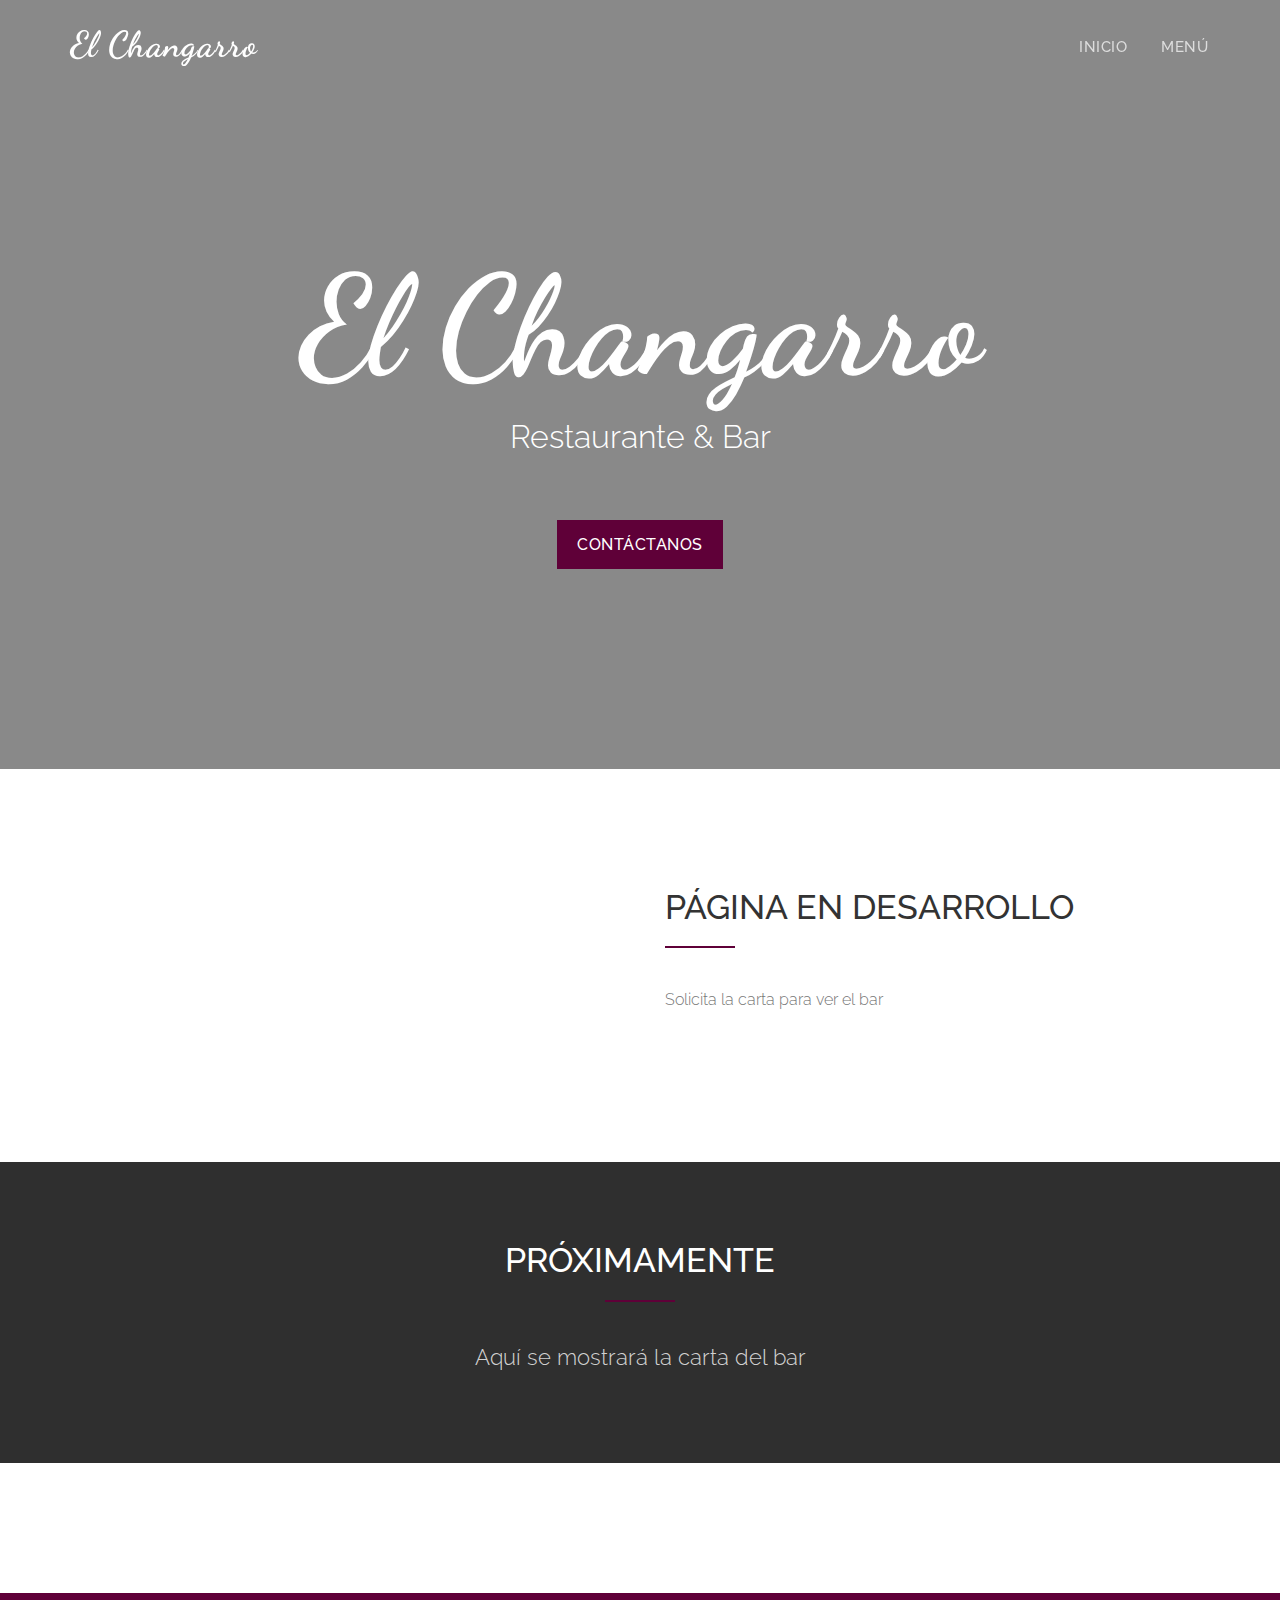
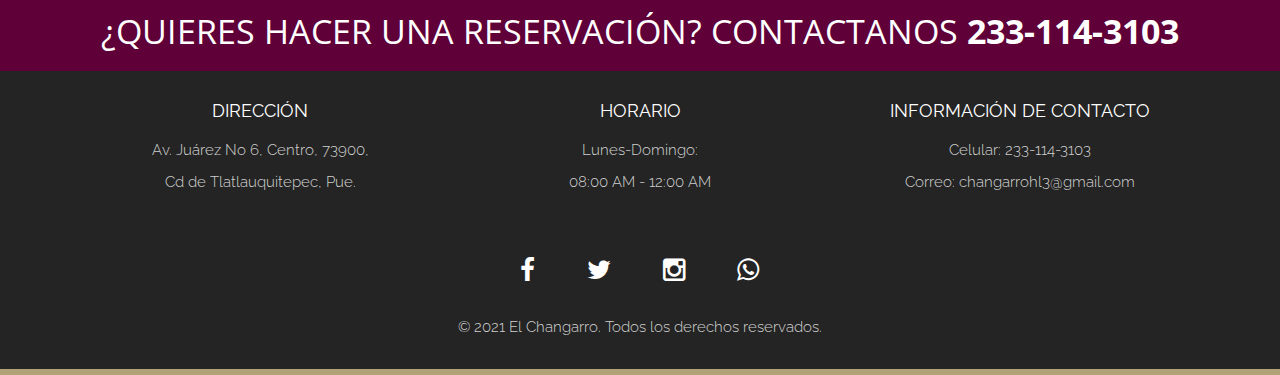
==== bar.html @ 1f73a0ae "Inicio del Sitio Web" ====
<!DOCTYPE html>
<html lang="en">
<head>
<meta charset="utf-8">
<meta name="viewport" content="width=device-width, initial-scale=1">
<title>Bar</title>
<meta name="description" content="">
<meta name="author" content="">

<!-- Favicons
    ================================================== -->
<link rel="shortcut icon" href="img/favicon.ico" type="image/x-icon">
<link rel="apple-touch-icon" href="img/apple-touch-icon.png">
<link rel="apple-touch-icon" sizes="72x72" href="img/apple-touch-icon-72x72.png">
<link rel="apple-touch-icon" sizes="114x114" href="img/apple-touch-icon-114x114.png">

<!-- Bootstrap -->
<link rel="stylesheet" type="text/css"  href="css/bootstrap.css">
<link rel="stylesheet" type="text/css" href="fonts/font-awesome/css/font-awesome.css">

<!-- Stylesheet
    ================================================== -->
<link rel="stylesheet" type="text/css"  href="css/style.css">
<link rel="stylesheet" type="text/css" href="css/nivo-lightbox/nivo-lightbox.css">
<link rel="stylesheet" type="text/css" href="css/nivo-lightbox/default.css">
<link href="https://fonts.googleapis.com/css?family=Raleway:300,400,500,600,700" rel="stylesheet">
<link href="https://fonts.googleapis.com/css?family=Open+Sans:300,400,600,700" rel="stylesheet">
<link href="https://fonts.googleapis.com/css?family=Dancing+Script:400,700" rel="stylesheet">

<!-- HTML5 shim and Respond.js for IE8 support of HTML5 elements and media queries -->
<!-- WARNING: Respond.js doesn't work if you view the page via file:// -->
<!--[if lt IE 9]>
      <script src="https://oss.maxcdn.com/html5shiv/3.7.2/html5shiv.min.js"></script>
      <script src="https://oss.maxcdn.com/respond/1.4.2/respond.min.js"></script>
    <![endif]-->
</head>
<body id="page-top" data-spy="scroll" data-target=".navbar-fixed-top">
<!-- Navigation
    ==========================================-->
<nav id="menu" class="navbar navbar-default navbar-fixed-top">
  <div class="container"> 
    <!-- Brand and toggle get grouped for better mobile display -->
    <div class="navbar-header">
      <button type="button" class="navbar-toggle collapsed" data-toggle="collapse" data-target="#bs-example-navbar-collapse-1"> <span class="sr-only">Toggle navigation</span> <span class="icon-bar"></span> <span class="icon-bar"></span> <span class="icon-bar"></span> </button>
      <a class="navbar-brand page-scroll" href="#page-top">El Changarro</a> </div>
    
    <!-- Collect the nav links, forms, and other content for toggling -->
    <div class="collapse navbar-collapse" id="bs-example-navbar-collapse-1">
      <ul class="nav navbar-nav navbar-right">
        <li><a href="index.html" class="page-scroll">Inicio</a></li>
        <li><a href="menu.html" class="page-scroll">Menú</a></li>
        
      </ul>
    </div>
    <!-- /.navbar-collapse --> 
  </div>
</nav>
<!-- Header -->
<header id="header" class="menu-bar">
  <div class="intro">
    <div class="overlay">
      <div class="container">
        <div class="row">
          <div class="intro-text">
            <h1>El Changarro</h1>
            <p>Restaurante & Bar</p>
            <a href="https://api.whatsapp.com/send?phone=522331143103&app=facebook&entry_point=page_cta" class="btn btn-custom btn-lg page-scroll">Contáctanos</a> </div>
        </div>
      </div>
    </div>
  </div>
</header>
<!-- About Section -->
<div id="about">
  <div class="container">
    <div class="row">
      <div class="col-xs-12 col-md-6 ">
        <div class="about-img"><img src="img/about.png" class="img-responsive" alt=""></div>
      </div>
      <div class="col-xs-12 col-md-6">
        <div class="about-text">
          <h2>Página en desarrollo</h2>
          <hr>
          <p>Solicita la carta para ver el bar
          </p>
        </div>
      </div>
    </div>
  </div>
</div>


<!-- entradas -->
<div id="bar">
  <div id="restaurant-menu">
    <div class="section-title text-center center entradas">
      <div class="overlay">
        <h2>Próximamente</h2>
        <hr>
        <p>Aquí se mostrará la carta del bar</p>
      </div>
    </div>
    <div class="container">
      
      </div>
    </div>
  </div>
  </div>
</div>



<!-- Call Reservation Section -->
<div id="call-reservation" class="text-center">
  <div class="container">
    <h2>¿Quieres hacer una reservación? Contactanos <strong>233-114-3103</strong></h2>    
  </div>
</div>


<div id="footer">
  <div class="container text-center">
    <div class="col-md-4">
      <h3>Dirección</h3>
      <div class="contact-item">
        <p>Av. Juárez No 6, Centro, 73900,</p> 
        <p>Cd de Tlatlauquitepec, Pue.</p>
      </div>
    </div>
    <div class="col-md-4">
      <h3>Horario</h3>
      <div class="contact-item">
        <p>Lunes-Domingo:</p>
        <p>08:00 AM - 12:00 AM</p>
      </div>
    </div>
    <div class="col-md-4">
      <h3>Información de contacto</h3>
      <div class="contact-item">
        <p>Celular: 233-114-3103</p>
        <p>Correo: changarrohl3@gmail.com</p>
      </div>
    </div>
  </div>
  
  <div class="container-fluid text-center copyrights">
    <div class="col-md-8 col-md-offset-2">
      <div class="social">
        <ul>
          <li><a href="https://www.facebook.com/RestauranteElChangarro"><i class="fa fa-facebook"></i></a></li>
          <li><a href="#"><i class="fa fa-twitter"></i></a></li>
          <li><a href="https://www.instagram.com/elchangarrorestaurante20/"><i class="fa fa-instagram"></i></a></li>
          <li><a href="https://api.whatsapp.com/send?phone=522331143103&app=facebook&entry_point=page_cta"><i class="fa fa-whatsapp"></i></a></li>
        </ul>
      </div>
      <p>&copy; 2021 El Changarro. Todos los derechos reservados.</p>
    </div>
  </div>
</div>
<div id="divisor-footer">

</div>
<script type="text/javascript" src="js/jquery.1.11.1.js"></script> 
<script type="text/javascript" src="js/bootstrap.js"></script> 
<script type="text/javascript" src="js/SmoothScroll.js"></script> 
<script type="text/javascript" src="js/nivo-lightbox.js"></script> 
<script type="text/javascript" src="js/jquery.isotope.js"></script> 
<script type="text/javascript" src="js/jqBootstrapValidation.js"></script> 
<script type="text/javascript" src="js/contact_me.js"></script> 
<script type="text/javascript" src="js/main.js"></script>
</body>
</html>
---- css/style.css ----
:root {
    --guinda: rgb(95,0,56);
    --negro: rgb(0, 0, 0);
    --blanco: rgb(255, 255, 255);
    --crema: rgb(176, 161, 118);
}
body, html {
	font-family: 'Raleway', sans-serif;
	text-rendering: optimizeLegibility !important;
	-webkit-font-smoothing: antialiased !important;
	color: #777;
	font-weight: 300;
	width: 100% !important;
	height: 100% !important;
}
h2 {
	margin: 0 0 20px 0;
	font-weight: 500;
	font-size: 34px;
	color: #333;
	text-transform: uppercase;
}
h3 {
	font-size: 22px;
	font-weight: 500;
	color: #333;
}
h4 {
	font-size: 24px;
	text-transform: uppercase;
	font-weight: 400;
	color: #333;
}
h5 {
	text-transform: uppercase;
	font-weight: 700;
	line-height: 20px;
}
p {
	font-size: 16px;
}
p.intro {
	margin: 12px 0 0;
	line-height: 24px;
}
a {
	color: rgb(176, 161, 118);
}
a:hover, a:focus {
	text-decoration: none;
	color: #222;
}
ul, ol {
	list-style: none;
}
.clearfix:after {
	visibility: hidden;
	display: block;
	font-size: 0;
	content: " ";
	clear: both;
	height: 0;
}
.clearfix {
	display: inline-block;
}
* html .clearfix {
	height: 1%;
}
.clearfix {
	display: block;
}
ul, ol {
	padding: 0;
	webkit-padding: 0;
	moz-padding: 0;
}
hr {
	height: 2px;
	width: 70px;
	text-align: center;
	position: relative;
	background: rgb(95,0,56);
	margin: 0;
	margin-bottom: 40px;
	border: 0;
}
.btn:active, .btn.active {
	background-image: none;
	outline: 0;
	-webkit-box-shadow: none;
	box-shadow: none;
}
a:focus, .btn:focus, .btn:active:focus, .btn.active:focus, .btn.focus, .btn:active.focus, .btn.active.focus {
	outline: none;
	outline-offset: none;
}
/* Navigation */
#menu {
	padding: 20px;
	transition: all 0.8s;
}
#menu.navbar-default {
	background-color: rgba(248, 248, 248, 0);
	border-color: rgba(231, 231, 231, 0);
}
#menu a.navbar-brand {
	font-family: 'Dancing Script', cursive;
	font-size: 36px;
	color: var(--blanco);
	font-weight: 700;
	letter-spacing: 1px;
}
#menu.navbar-default .navbar-nav > li > a {
	text-transform: uppercase;
	color: #ddd;
	font-weight: 500;
	font-size: 15px;
	padding: 5px 0;
	border: 2px solid transparent;
	letter-spacing: 0.5px;
	margin: 10px 15px 0 15px;
}
#menu.navbar-default .navbar-nav > li > a:hover {
	color: rgb(176, 161, 118);
}
.on {
	background-color: #262626 !important;
	padding: 0 !important;
	padding: 10px 0 !important;
}
.navbar-default .navbar-nav > .active > a, .navbar-default .navbar-nav > .active > a:hover, .navbar-default .navbar-nav > .active > a:focus {
	color: rgb(176, 161, 118) !important;
	background-color: transparent;
}
.navbar-toggle {
	border-radius: 0;
}
.navbar-default .navbar-toggle:hover, .navbar-default .navbar-toggle:focus {
	background-color: rgb(176, 161, 118);
	border-color: rgb(176, 161, 118);
}
.navbar-default .navbar-toggle:hover>.icon-bar {
	background-color: #FFF;
}
.section-title {
	margin-bottom: 70px;
}
.section-title .overlay {
	padding: 80px 0;
	background: rgba(38, 38, 38, 0.7);
}
.section-title p {
	font-size: 22px;
	color: rgba(255,255,255,0.8);
}
.section-title hr {
	margin: 0 auto;
	margin-bottom: 40px;
}
.btn-custom {
	text-transform: uppercase;
	color: #fff;
	background-color: rgb(95,0,56);
	border: 0;
	padding: 14px 20px;
	margin: 0;
	font-size: 16px;
	font-weight: 500;
	letter-spacing: 0.5px;
	border-radius: 0;
	margin-top: 20px;
	transition: all 0.5s;
}
.btn-custom:hover, .btn-custom:focus, .btn-custom.focus, .btn-custom:active, .btn-custom.active {
	color: #fff;
	background-color: rgb(95,0,56);
}
/* Header Section */
.intro {
	display: table;
	width: 100%;
	padding: 0;
	background: url(../img/intro-bg.png) no-repeat center center;
	background-color: #e5e5e5;
	-webkit-background-size: cover;
	-moz-background-size: cover;
	background-size: cover;
	-o-background-size: cover;
}
.menu-portada .intro {
	display: table;
	width: 100%;
	padding: 0;
	background: url(../img/menu.jpg) no-repeat center center;
	background-color: #e5e5e5;
	-webkit-background-size: cover;
	-moz-background-size: cover;
	background-size: cover;
	-o-background-size: cover;
}
.menu-bar .intro {
	display: table;
	width: 100%;
	padding: 0;
	background: url(../img/copas.png) no-repeat center center;
	background-color: #e5e5e5;
	-webkit-background-size: cover;
	-moz-background-size: cover;
	background-size: cover;
	-o-background-size: cover;
}
.intro .overlay {
	background: rgba(0,0,0,0.4);
}
.intro h1 {
	font-family: 'Dancing Script', cursive;
	color: #fff;
	font-size: 5em;
	font-weight: 700;
	margin-top: 0;
	margin-bottom: 10px;
}
@media (min-width: 468px) {
	.intro h1{
		font-size: 10em;
	}
}
.intro span {
	color: rgb(95,0,56);
	font-weight: 600;
}
.intro p {
	color: #fff;
	font-size: 20px;
	font-weight: 300;
	margin-top: 10px;
	margin-bottom: 40px;
}
@media (min-width: 468px) {
	.intro p{
		font-size: 32px;
	}
	
}
header .intro-text {
	padding-top: 250px;
	padding-bottom: 200px;
	text-align: center;
}
/* About Section */
#about {
	padding: 120px 0;
}
#about h3 {
	font-size: 20px;
}
#about .about-text {
	margin-left: 10px;
}
#about .about-img {
	display: inline-block;
	position: relative;
}
#about .about-img:before {
	display: block;
	content: '';
	position: absolute;
	top: 8px;
	right: 8px;
	bottom: 8px;
	left: 8px;
	border: 1px solid rgba(255, 255, 255, 0.5);
}
#about p {
	line-height: 24px;
	margin: 15px 0 30px;
}
/* Menu Section */
#restaurant-menu {
	padding: 0 0 60px 0;
}
#restaurant-menu .section-title {
	
}
#restaurant-menu .section-title h2 {
	color: #fff;
}
#restaurant-menu img {
	width: 300px;
	box-shadow: 15px 0 rgb(95,0,56);
}
#restaurant-menu h3 {
	padding: 10px 0;
	text-transform: uppercase;
}
#restaurant-menu .menu-section hr {
	margin: 0 auto;
}
#restaurant-menu .menu-section {
	margin: 0 20px 80px;
}
#restaurant-menu .menu-section-title {
	font-size: 26px;
	display: block;
	font-weight: 500;
	color: #444;
	margin: 20px 0;
	text-align: center;
}


#restaurant-menu .menu-item {
	margin: 35px 0;
	font-size: 18px;
}
#restaurant-menu .menu-item-name {
	font-weight: 600;
	font-size: 17px;
	color: #555;
	border-bottom: 2px dotted rgb(213, 213, 213);
}
#restaurant-menu .menu-item-description {
	font-style: italic;
	font-size: 15px;
}
#restaurant-menu .menu-item-price {
	float: right;
	font-weight: 600;
	color: #555;
	margin-top: -26px;
}

/* Para imagenes del menú */

#entradas .section-title{
	background: #444 url(../img/fondo_titulo/chilaquiles.jpg) center center no-repeat fixed;
	background-size: cover;
}
#parrilla .section-title{
	background: #444 url(../img/fondo_titulo/arrachera.jpg) center center no-repeat fixed;
	background-size: cover;
}
#mar .section-title{
	background: #444 url(../img/fondo_titulo/camarones.jpg) center center no-repeat fixed;
	background-size: cover;
}
#snacks .section-title{
	background: #444 url(../img/fondo_titulo/sandwich.jpg) center center no-repeat fixed;
	background-size: cover;
}
#bebidas .section-title{
	background: #444 url(../img/fondo_titulo/naranjada.jpg) center center no-repeat fixed;
	background-size: cover;
}
#bar .section-title{
	background: #444 url(../img/botellas.png) center center no-repeat fixed;
	background-size: cover;
}

/* Portfolio Section */
#portfolio {
	padding: 0 0 120px 0;
}
#portfolio .section-title {
	background: #444 url(../img/gallery-bg.jpg) center center no-repeat fixed;
	background-size: cover;
	margin-bottom: 50px;
}
#portfolio .section-title h2 {
	color: #fff;
}
.categories {
	padding-bottom: 30px;
	text-align: center;
}
ul.cat li {
	display: inline-block;
}
ol.type li {
	display: inline-block;
	margin: 0 10px;
	padding: 20px 0;
}
ol.type li a {
	color: #999;
	font-weight: 500;
	font-size: 14px;
	padding: 12px 24px;
	background: #eee;
	border: 0;
	border-radius: 0;
	text-transform: uppercase;
	letter-spacing: 0.5px;
}
ol.type li a.active {
	color: #fff;
	background-color: rgb(95,0,56);
}
ol.type li a:hover {
	color: #fff;
	background-color: rgb(95,0,56);
}
.isotope-item {
	z-index: 2
}
.isotope-hidden.isotope-item {
	z-index: 1
}
.isotope, .isotope .isotope-item {
	/* change duration value to whatever you like */
	-webkit-transition-duration: 0.8s;
	-moz-transition-duration: 0.8s;
	transition-duration: 0.8s;
}
.isotope-item {
	margin-right: -1px;
	-webkit-backface-visibility: hidden;
	backface-visibility: hidden;
}
.isotope {
	-webkit-backface-visibility: hidden;
	backface-visibility: hidden;
	-webkit-transition-property: height, width;
	-moz-transition-property: height, width;
	transition-property: height, width;
}
.isotope .isotope-item {
	-webkit-backface-visibility: hidden;
	backface-visibility: hidden;
	-webkit-transition-property: -webkit-transform, opacity;
	-moz-transition-property: -moz-transform, opacity;
	transition-property: transform, opacity;
}
.portfolio-item {
	margin: 15px 0;
}
.portfolio-item .hover-bg {
	overflow: hidden;
	position: relative;
}
.portfolio-item .hover-bg:before {
	display: block;
	content: '';
	position: absolute;
	top: 6px;
	right: 6px;
	bottom: 6px;
	left: 6px;
	border: 1px solid rgba(255, 255, 255, 0.6);
}
.hover-bg .hover-text {
	position: absolute;
	text-align: center;
	margin: 0 auto;
	color: #fff;
	background: rgba(0, 0, 0, 0.6);
	padding: 30% 0 0 0;
	height: 100%;
	width: 100%;
	opacity: 0;
	transition: all 0.5s;
}
.hover-bg .hover-text>h4 {
	opacity: 0;
	color: #fff;
	-webkit-transform: translateY(100%);
	transform: translateY(100%);
	transition: all 0.3s;
	font-size: 17px;
	letter-spacing: 0.5px;
	font-weight: 500;
}
.hover-bg:hover .hover-text>h4 {
	opacity: 1;
	-webkit-backface-visibility: hidden;
	-webkit-transform: translateY(0);
	transform: translateY(0);
}
.hover-bg:hover .hover-text {
	opacity: 1;
}



/* Team Section */
#team {
	color: #fff;
	background: #444 url(../img/eventos.png) center top no-repeat fixed;
	background-size: cover;
}
#team .overlay {
	padding: 120px 0 80px 0;
	background: rgba(0, 0, 0, 0.6);
}
#team h2, #team p {
	color: #fff;
}
#team hr {
	background: var(--guinda);
}
#team h3 {
	color: #fff;
	font-weight: 400;
	font-size: 20px;
	margin: 5px 0;
}
#team img {
	width: 280px;
}
#team .thumbnail {
	background: transparent;
	border: 0;
}
#team .thumbnail .team-img {
	display: inline-block;
	position: relative;
}
#team .thumbnail .team-img:before {
	display: block;
	content: '';
	position: absolute;
	top: 8px;
	right: 8px;
	bottom: 8px;
	left: 8px;
	border: 1px solid rgba(255, 255, 255, 0.2);
}
#team .thumbnail .caption {
	padding-top: 10px;
}
#team .thumbnail .caption p {
	color: rgba(255,255,255,0.7);
	padding: 0 10px;
	font-size: 15px;
}
/* Call Reservation Section */
#call-reservation {
	padding: 20px 0;
	color: #fff;
	/* Permalink - use to edit and share this gradient: http://colorzilla.com/gradient-editor/#8eb640+50,779936+100 */
	background: #262626; /* Old browsers */
	background: -moz-linear-gradient(top, rgba(38,38,38,1) 50%, rgba(38,38,38,1) 100%); /* FF3.6-15 */
	background: -webkit-linear-gradient(top, rgba(38,38,38,1) 50%, rgba(38,38,38,1) 100%); /* Chrome10-25,Safari5.1-6 */
	background: linear-gradient(to bottom, rgba(95,0,56,1) 50%, rgba(95,0,56,1) 100%); /* W3C, IE10+, FF16+, Chrome26+, Opera12+, Safari7+ */
filter: progid:DXImageTransform.Microsoft.gradient( startColorstr='#8eb640', endColorstr='#779936', GradientType=0 ); /* IE6-9 */
}
#call-reservation .overlay {
	padding: 80px 0;
	background: rgb(95,0,56);
}
#call-reservation h2 {
	font-family: 'Open Sans', sans-serif;
	color: #fff;
	font-weight: 400;
	margin: 0;
}
#call-reservation hr {
	background: #fff;
}
#call-reservation h3 {
	color: #fff;
	font-weight: 500;
	font-size: 20px;
	margin: 5px 0;
}
/* Contact Section */
#contact {
	padding: 100px 0 60px 0;
	background: #F6F6F6;
}
#contact .section-title p {
	color: #777;
}
#contact form {
	padding: 0;
}
#contact h3 {
	text-transform: uppercase;
	font-size: 20px;
	font-weight: 400;
	color: #555;
}
#contact .text-danger {
	color: #cc0033;
	text-align: left;
}
label {
	font-size: 12px;
	font-weight: 400;
	font-family: 'Open Sans', sans-serif;
	float: left;
}
#contact .form-control {
	display: block;
	width: 100%;
	padding: 6px 12px;
	font-size: 16px;
	line-height: 1.42857143;
	color: #444;
	background-color: #fff;
	background-image: none;
	border: 1px solid #ddd;
	border-radius: 0;
	-webkit-box-shadow: none;
	box-shadow: none;
	-webkit-transition: none;
	-o-transition: none;
	transition: none;
}
#contact .form-control:focus {
	border-color: #999;
	outline: 0;
	-webkit-box-shadow: transparent;
	box-shadow: transparent;
}
.form-control::-webkit-input-placeholder {
color: #777;
}
.form-control:-moz-placeholder {
color: #777;
}
.form-control::-moz-placeholder {
color: #777;
}
.form-control:-ms-input-placeholder {
color: #777;
}
#contact .contact-item {
	margin: 20px 0 40px 0;
}
#contact .contact-item span {
	font-weight: 400;
	color: #aaa;
	text-transform: uppercase;
	margin-bottom: 6px;
	display: inline-block;
}
#contact .contact-item p {
	font-size: 16px;
}

#divisor-footer{
	width: 100%;
	padding: 3px;
	background-color: var(--crema);

}
/* Footer Section*/
#footer {
	background: rgb(36, 36, 36);
	padding: 10px 0 0 0;
}
#footer h3 {
	color: var(--blanco);
	font-weight: 400;
	font-size: 18px;
	text-transform: uppercase;
	margin-bottom: 20px;
}
#footer .copyrights {
	padding: 20px 0;
	margin-top: 10px;
	background-color: rgb(36, 36, 36);
}
#footer .social {
	margin: 20px 0 30px 0;
}
#footer .social ul li {
	display: inline-block;
	margin: 0 20px;
}
#footer .social i.fa {
	font-size: 26px;
	padding: 4px;
	color: #fff;
	transition: all 0.3s;
}
#footer .social i.fa:hover {
	color: #eee;
}
#footer p {
	font-size: 15px;
	color: rgba(255,255,255,0.8)
}
#footer a {
	color: #f6f6f6;
}
#footer a:hover {
	color: #333;
}
---- css/nivo-lightbox/default.css ----
/*
 * Nivo Lightbox Default Theme v1.0
 * http://dev7studios.com/nivo-lightbox
 *
 * Copyright 2013, Dev7studios
 * Free to use and abuse under the MIT license.
 * http://www.opensource.org/licenses/mit-license.php
 */
 
 .nivo-lightbox-theme-default * {
    -webkit-box-sizing: initial !important;
    -moz-box-sizing: initial !important;
    box-sizing: initial !important;
 }
.nivo-lightbox-theme-default.nivo-lightbox-overlay { 
	background: #666;
	background: rgba(0,0,0,0.6); 
}
.nivo-lightbox-theme-default .nivo-lightbox-content.nivo-lightbox-loading { background: url(loading.gif) no-repeat 50% 50%; }

.nivo-lightbox-theme-default .nivo-lightbox-nav {
	top: 10%;
	width: 8%;
	height: 80%;
	text-indent: -9999px;
	background-repeat: no-repeat;
	background-position: 50% 50%;
	opacity: 0.5;
}
.nivo-lightbox-theme-default .nivo-lightbox-nav:hover { 
	opacity: 1; 
	background-color: transparent;
}
.nivo-lightbox-theme-default .nivo-lightbox-prev { 
	background-image: url(prev.png); 
	border-radius: 0 3px 3px 0;
}
.nivo-lightbox-theme-default .nivo-lightbox-next { 
	background-image: url(next.png); 
	border-radius: 3px 0 0 3px;
}

.nivo-lightbox-theme-default .nivo-lightbox-close {
	display: block;
	background: url(close.png) no-repeat 5px 5px;
	width: 16px;
	height: 16px;
	text-indent: -9999px;
	padding: 5px;
	opacity: 0.5;
}
.nivo-lightbox-theme-default .nivo-lightbox-close:hover { opacity: 1; }

.nivo-lightbox-theme-default .nivo-lightbox-title-wrap { bottom: -7%; }
.nivo-lightbox-theme-default .nivo-lightbox-title {
	font: 14px/20px 'Helvetica Neue', Helvetica, Arial, sans-serif;
	font-style: normal;
	font-weight: normal;
	background: #000;
	color: #fff;
	padding: 7px 15px;
	border-radius: 30px;
}

.nivo-lightbox-theme-default .nivo-lightbox-image img {
	background: #fff;
	-webkit-box-shadow: 0px 1px 1px rgba(0,0,0,0.4);
	   -moz-box-shadow: 0px 1px 1px rgba(0,0,0,0.4);
	        box-shadow: 0px 1px 1px rgba(0,0,0,0.4);
}
.nivo-lightbox-theme-default .nivo-lightbox-ajax,
.nivo-lightbox-theme-default .nivo-lightbox-inline {
	background: #fff;
	padding: 40px;
	-webkit-box-shadow: 0px 1px 1px rgba(0,0,0,0.4);
	   -moz-box-shadow: 0px 1px 1px rgba(0,0,0,0.4);
	        box-shadow: 0px 1px 1px rgba(0,0,0,0.4);
}

@media (-webkit-min-device-pixel-ratio: 1.3),
       (-o-min-device-pixel-ratio: 2.6/2),
       (min--moz-device-pixel-ratio: 1.3),
       (min-device-pixel-ratio: 1.3),
       (min-resolution: 1.3dppx) {

	.nivo-lightbox-theme-default .nivo-lightbox-content.nivo-lightbox-loading { 
		background-image: url(loading@2x.gif); 
		background-size: 32px 32px;
	}
	.nivo-lightbox-theme-default .nivo-lightbox-prev { 
		background-image: url(prev@2x.png); 
		background-size: 48px 48px;
	}
	.nivo-lightbox-theme-default .nivo-lightbox-next { 
		background-image: url(next@2x.png); 
		background-size: 48px 48px;
	}
	.nivo-lightbox-theme-default .nivo-lightbox-close { 
		background-image: url(close@2x.png); 
		background-size: 16px 16px;
	}
	
}
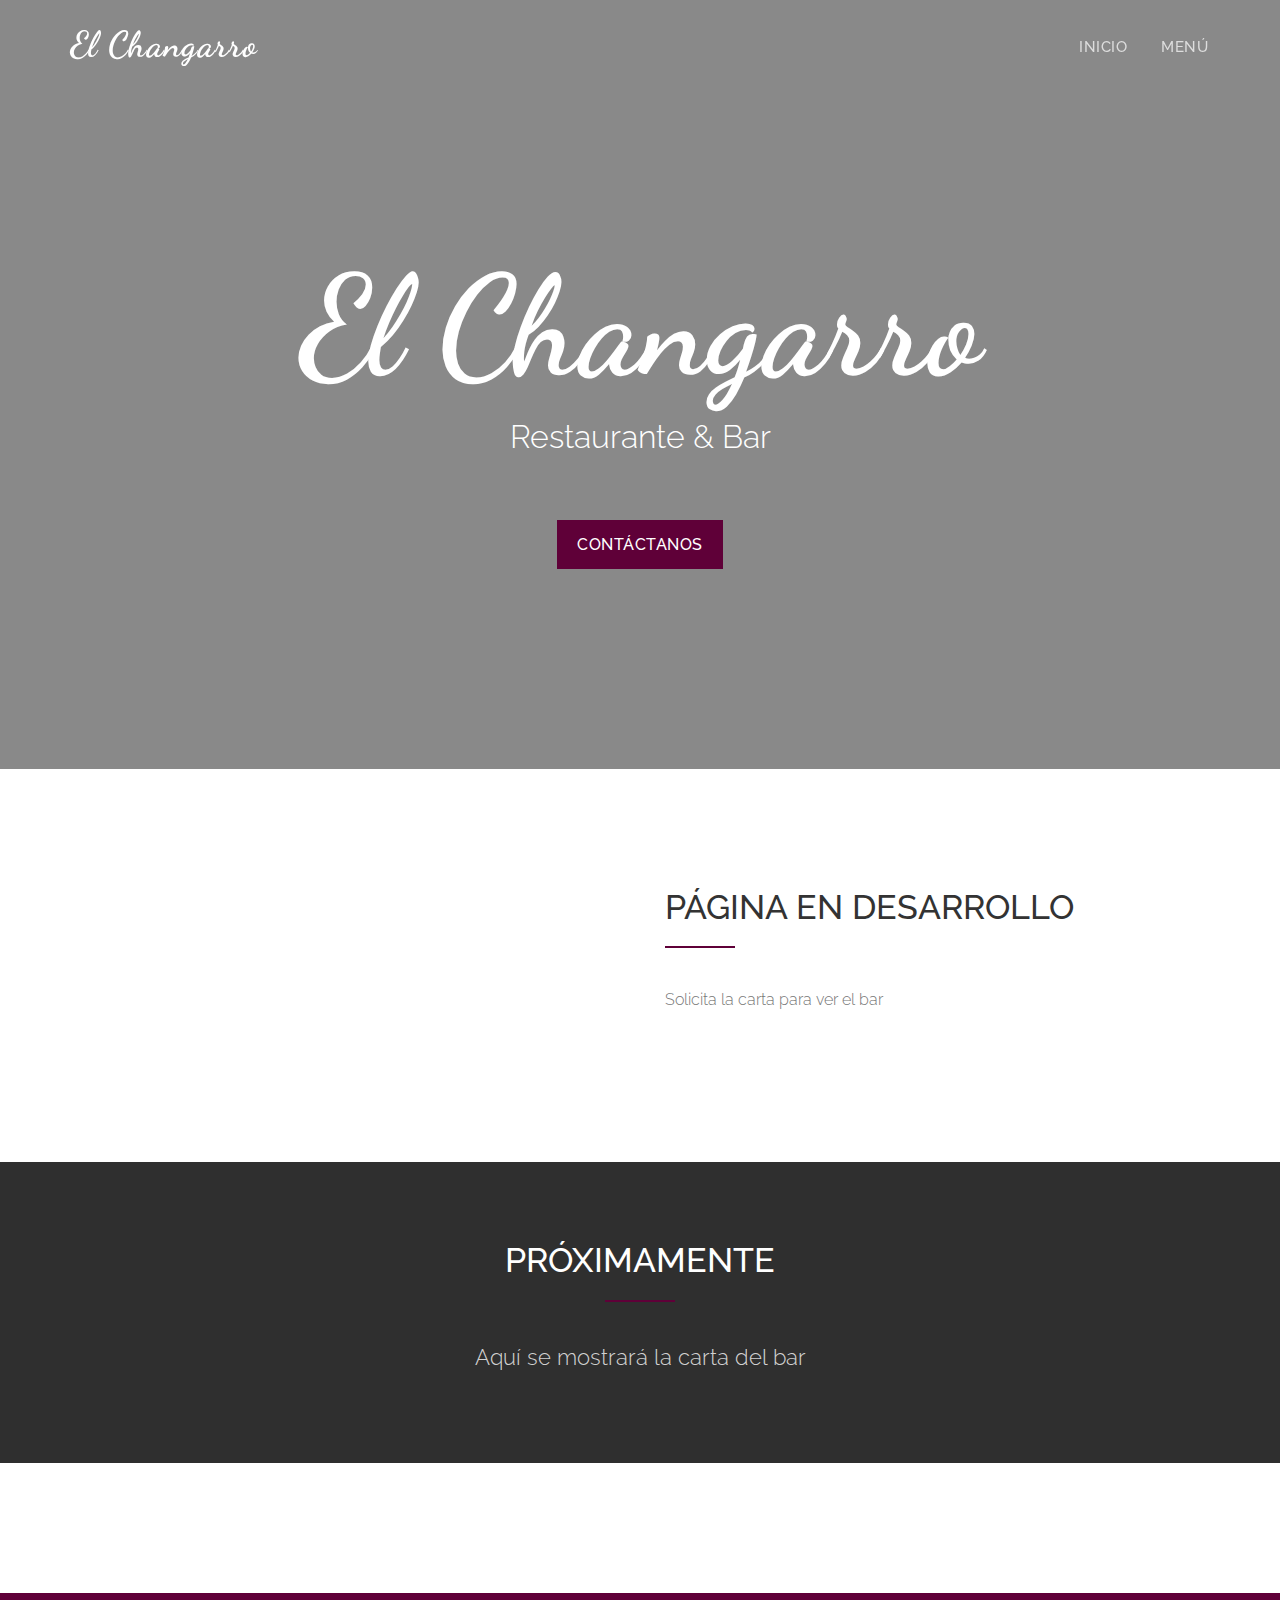
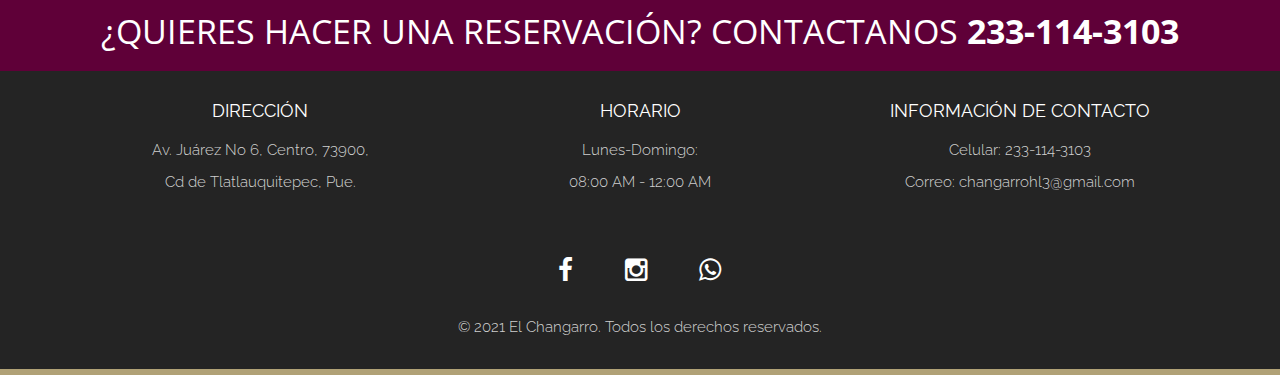
==== commit d231e6ef: "Correcciones de texto y quitar icono de twitter" ====
--- a/bar.html
+++ b/bar.html
@@ -148,7 +148,6 @@
       <div class="social">
         <ul>
           <li><a href="https://www.facebook.com/RestauranteElChangarro"><i class="fa fa-facebook"></i></a></li>
-          <li><a href="#"><i class="fa fa-twitter"></i></a></li>
           <li><a href="https://www.instagram.com/elchangarrorestaurante20/"><i class="fa fa-instagram"></i></a></li>
           <li><a href="https://api.whatsapp.com/send?phone=522331143103&app=facebook&entry_point=page_cta"><i class="fa fa-whatsapp"></i></a></li>
         </ul>
--- a/css/style.css
+++ b/css/style.css
@@ -181,7 +181,7 @@
 	display: table;
 	width: 100%;
 	padding: 0;
-	background: url(../img/intro-bg.png) no-repeat center center;
+	background: url(../img/intro.jpg) no-repeat center center;
 	background-color: #e5e5e5;
 	-webkit-background-size: cover;
 	-moz-background-size: cover;
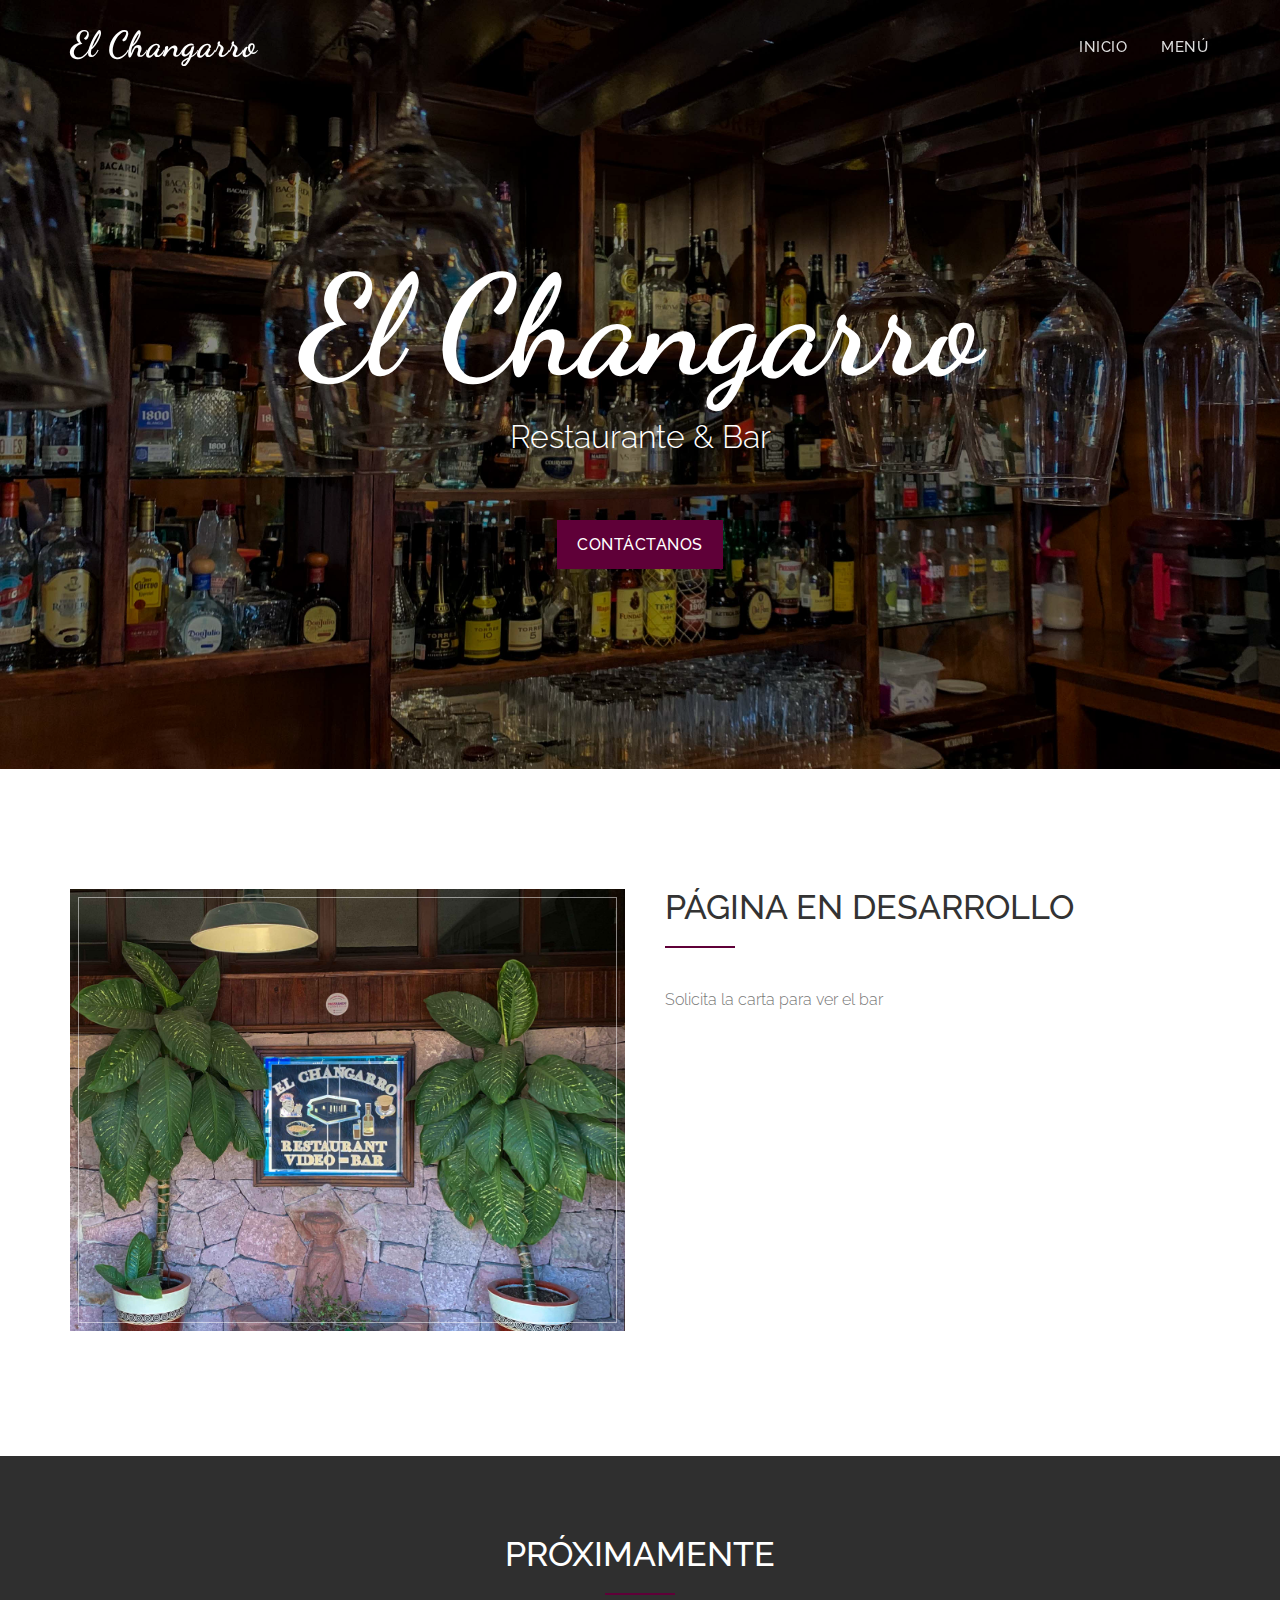
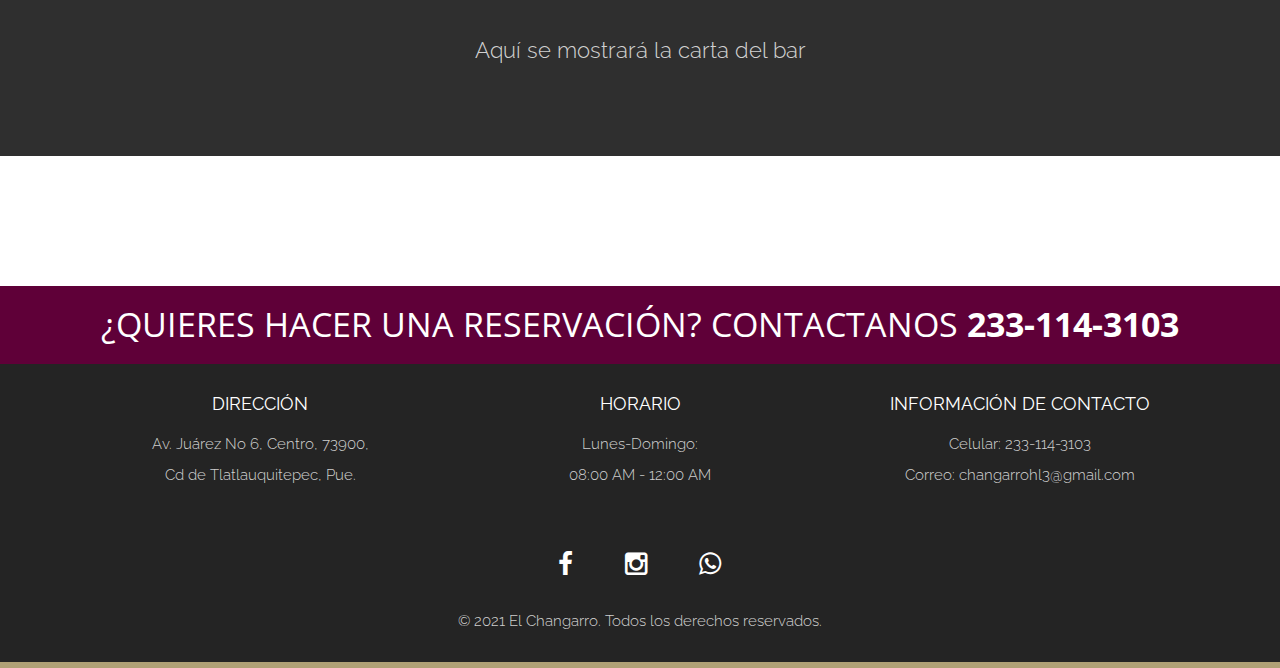
==== commit 7135a22f: "Corrección no muestra imagenes en bar ni del restaurantw" ====
--- a/bar.html
+++ b/bar.html
@@ -75,7 +75,7 @@
   <div class="container">
     <div class="row">
       <div class="col-xs-12 col-md-6 ">
-        <div class="about-img"><img src="img/about.png" class="img-responsive" alt=""></div>
+        <div class="about-img"><img src="img/about.jpg" class="img-responsive" alt=""></div>
       </div>
       <div class="col-xs-12 col-md-6">
         <div class="about-text">
--- a/css/style.css
+++ b/css/style.css
@@ -203,7 +203,7 @@
 	display: table;
 	width: 100%;
 	padding: 0;
-	background: url(../img/copas.png) no-repeat center center;
+	background: url(../img/copas.jpg) no-repeat center center;
 	background-color: #e5e5e5;
 	-webkit-background-size: cover;
 	-moz-background-size: cover;
@@ -354,7 +354,7 @@
 	background-size: cover;
 }
 #bar .section-title{
-	background: #444 url(../img/botellas.png) center center no-repeat fixed;
+	background: #444 url(../img/botellas.jpg) center center no-repeat fixed;
 	background-size: cover;
 }
 
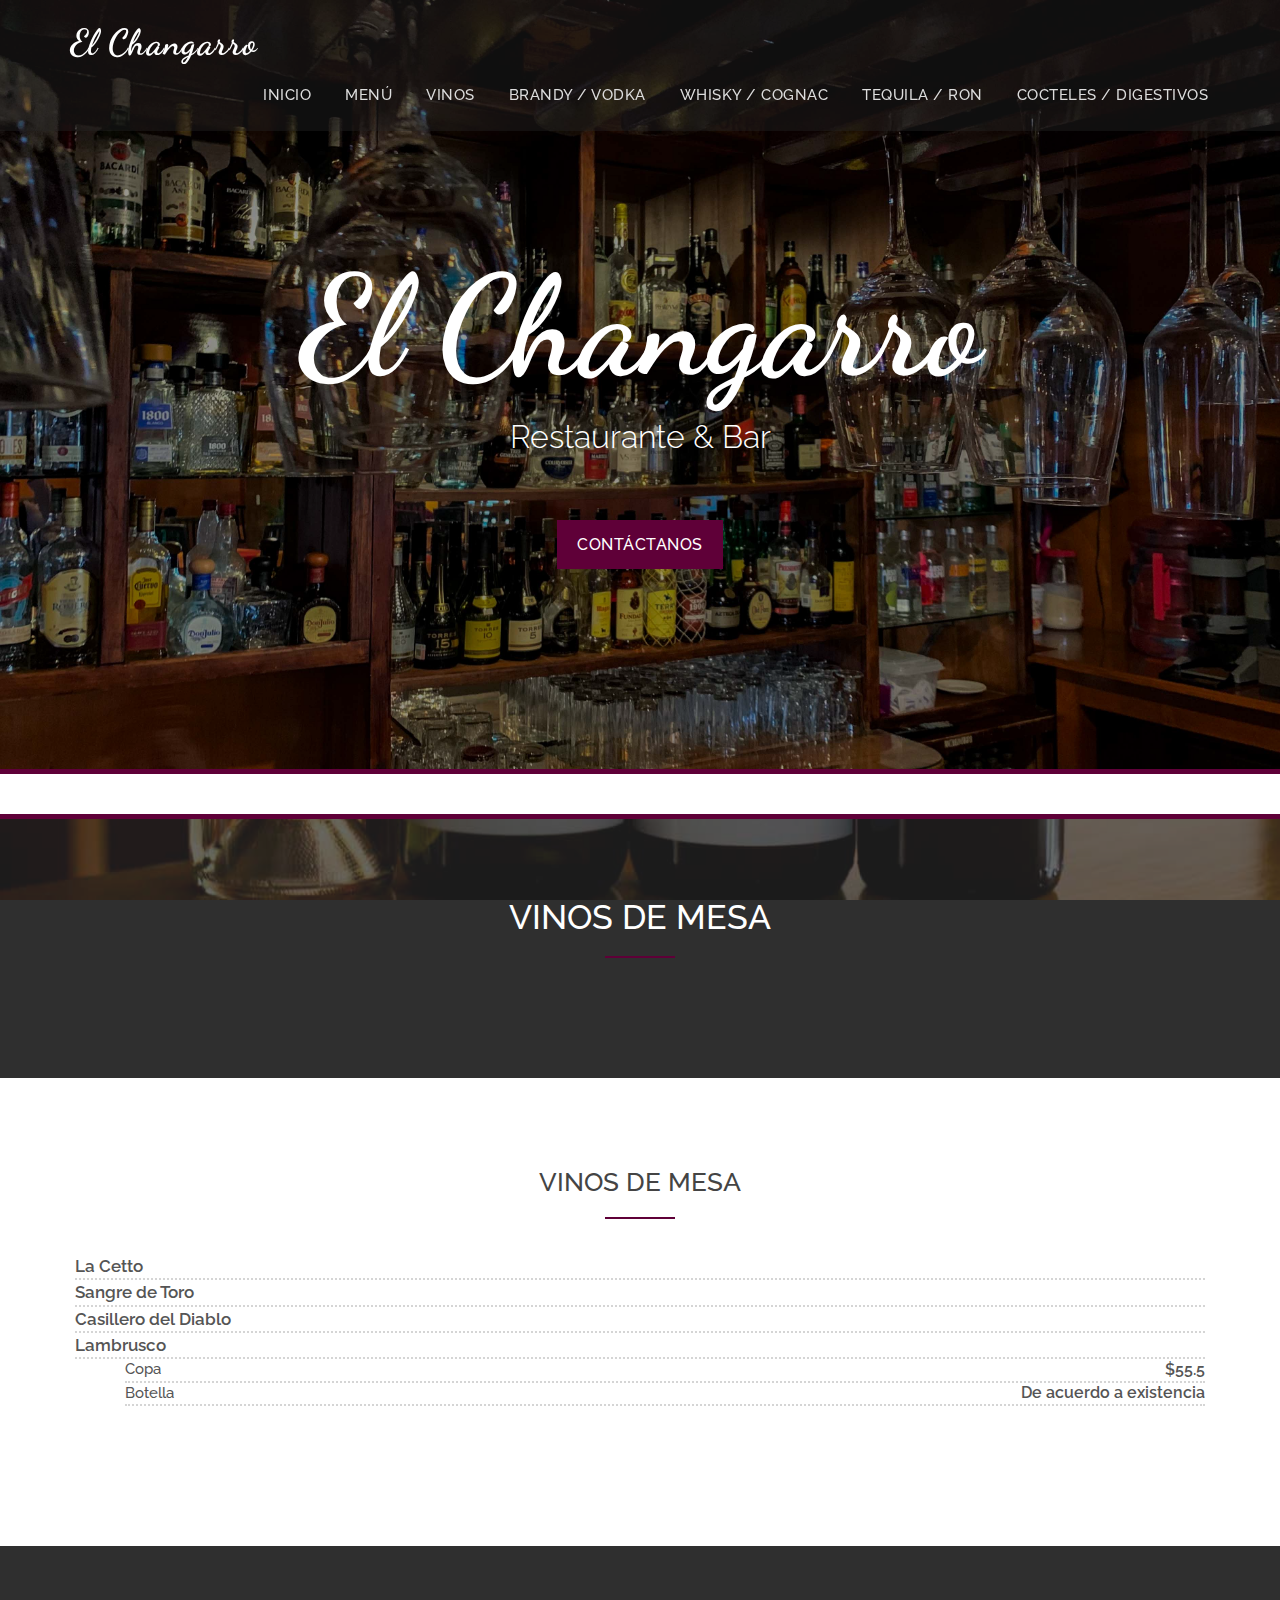
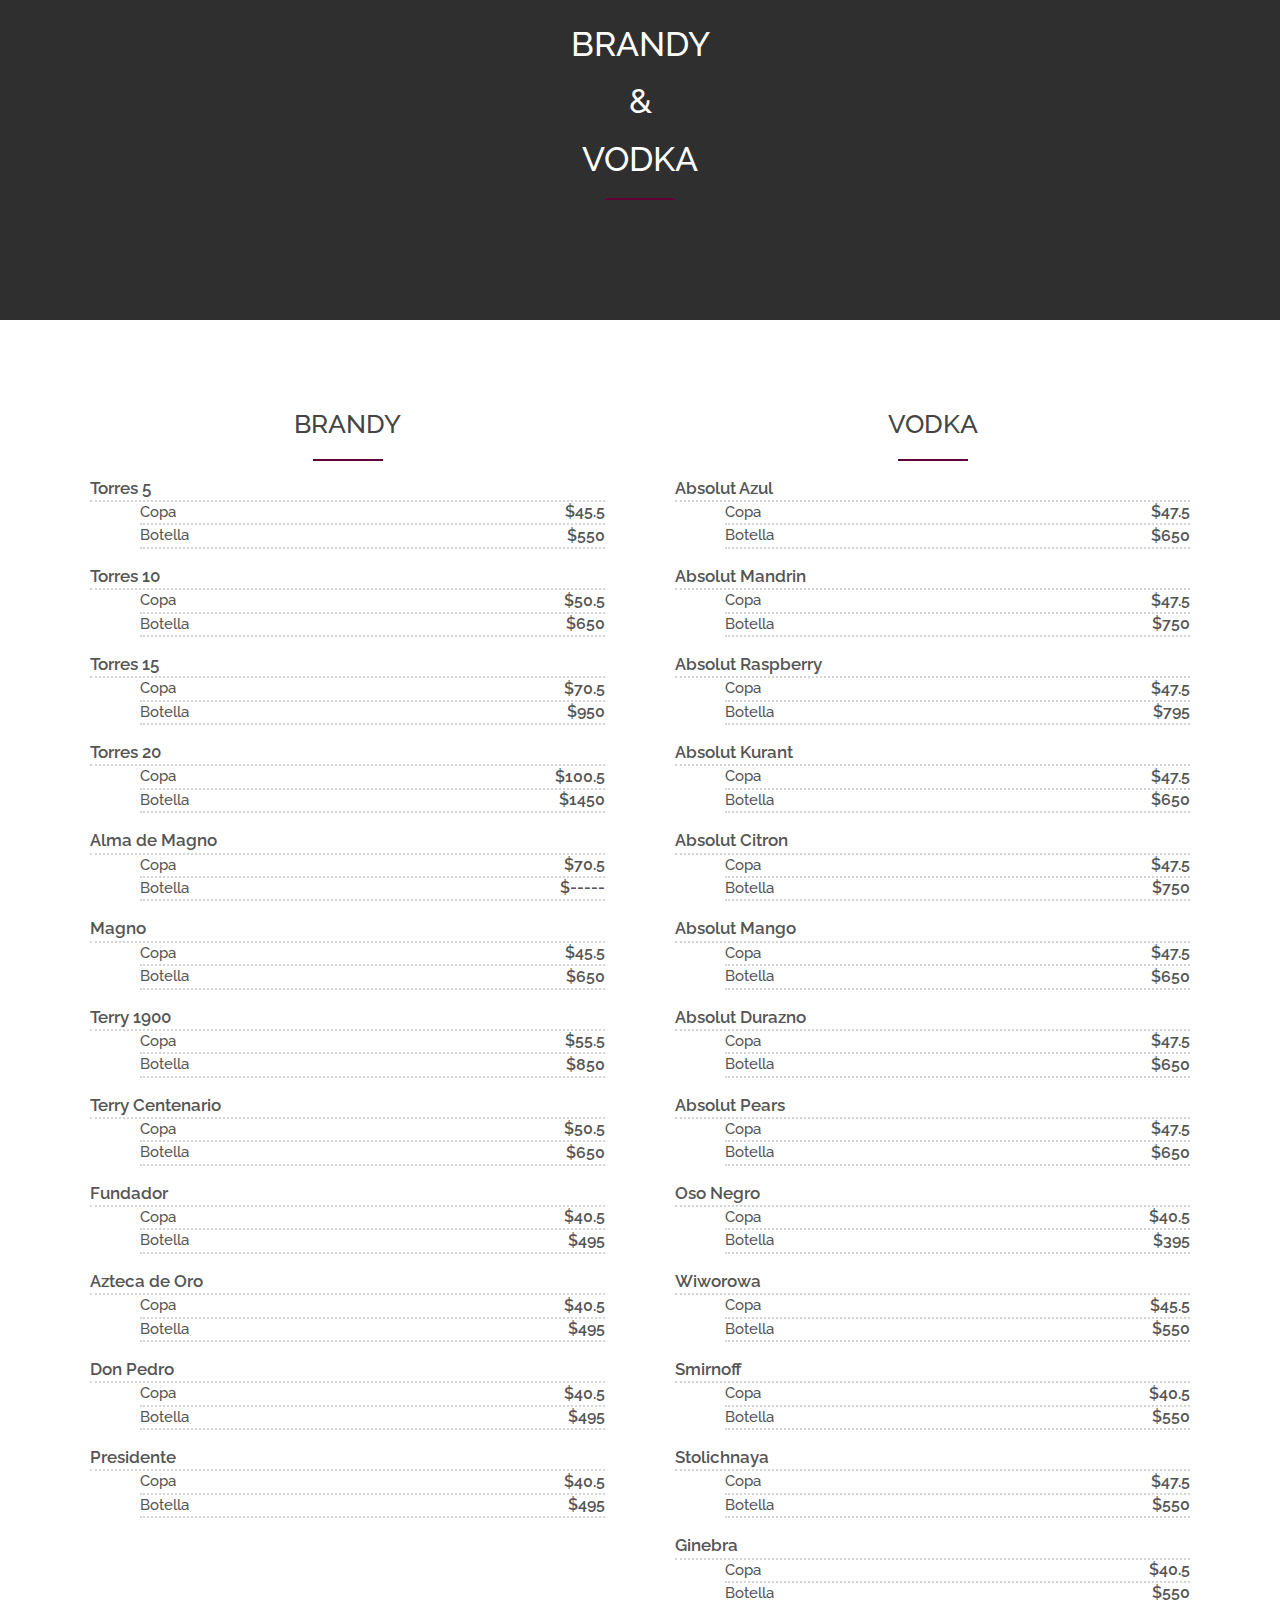
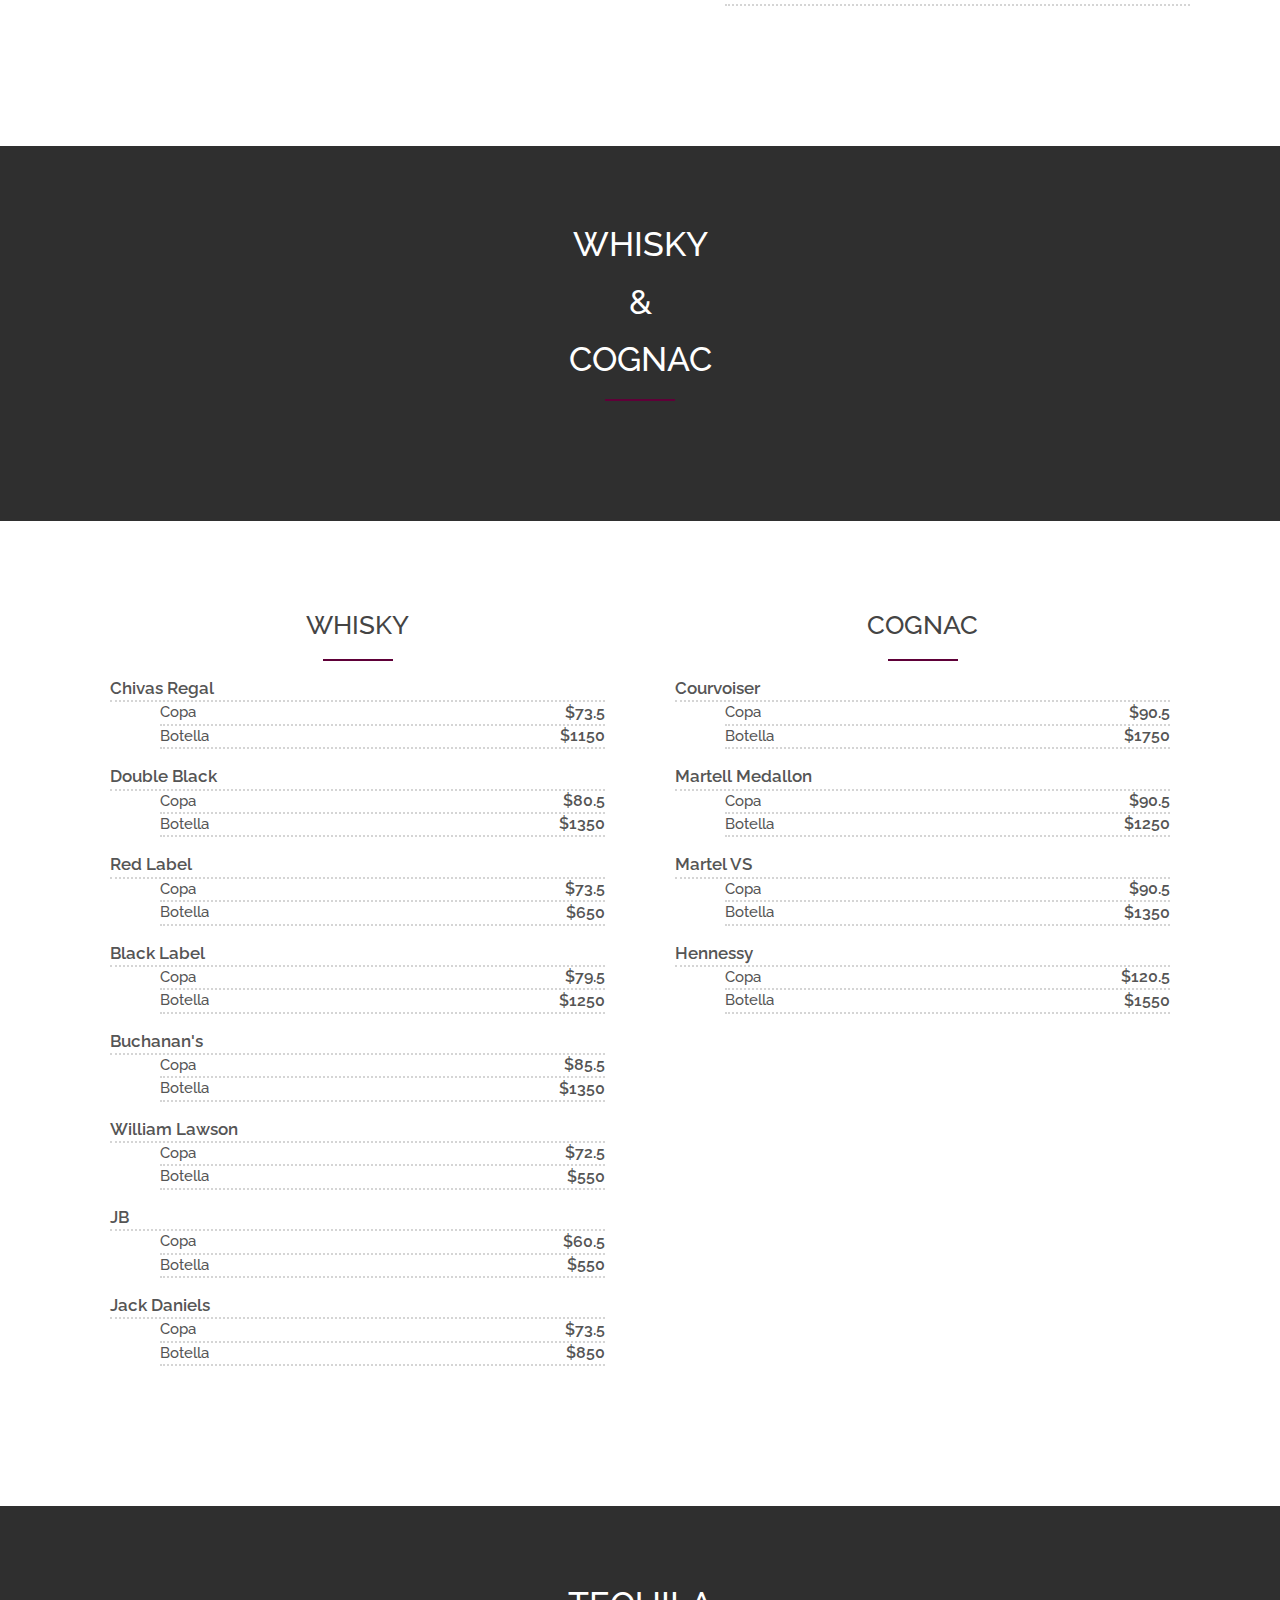
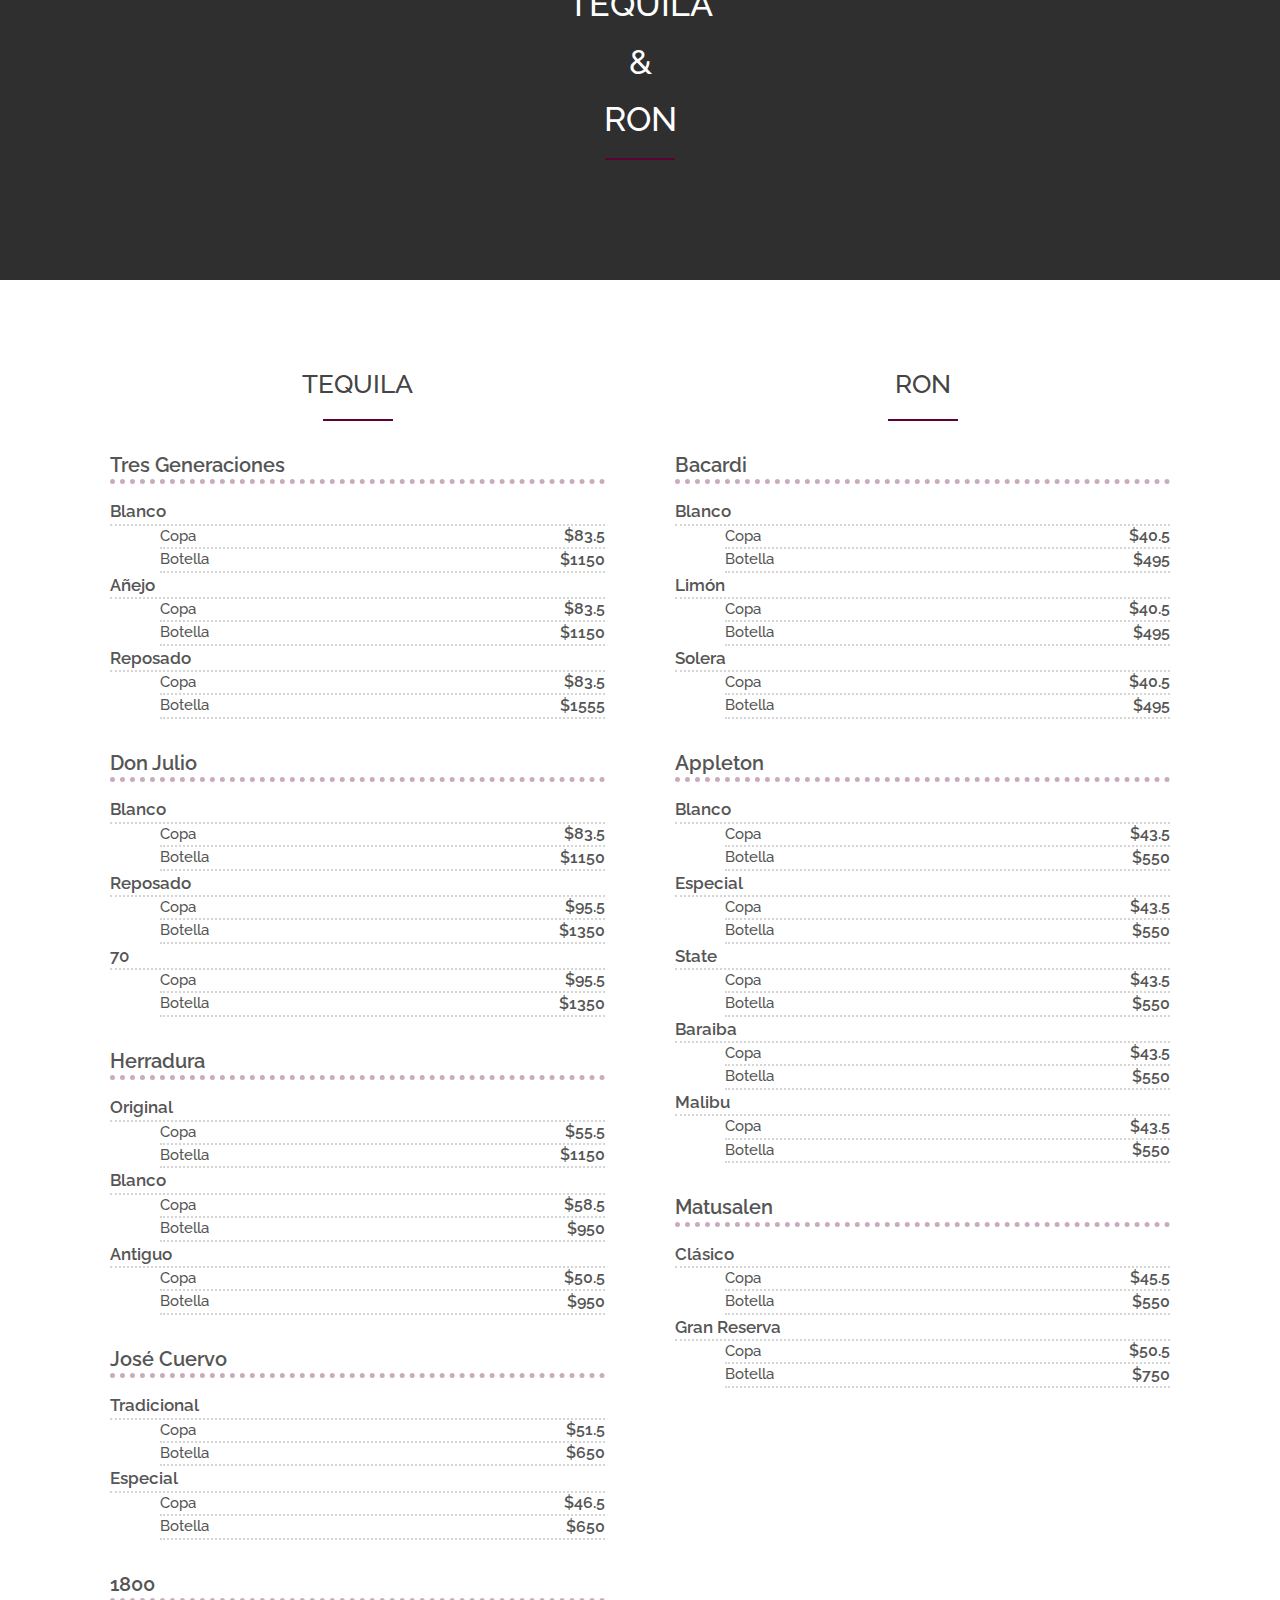
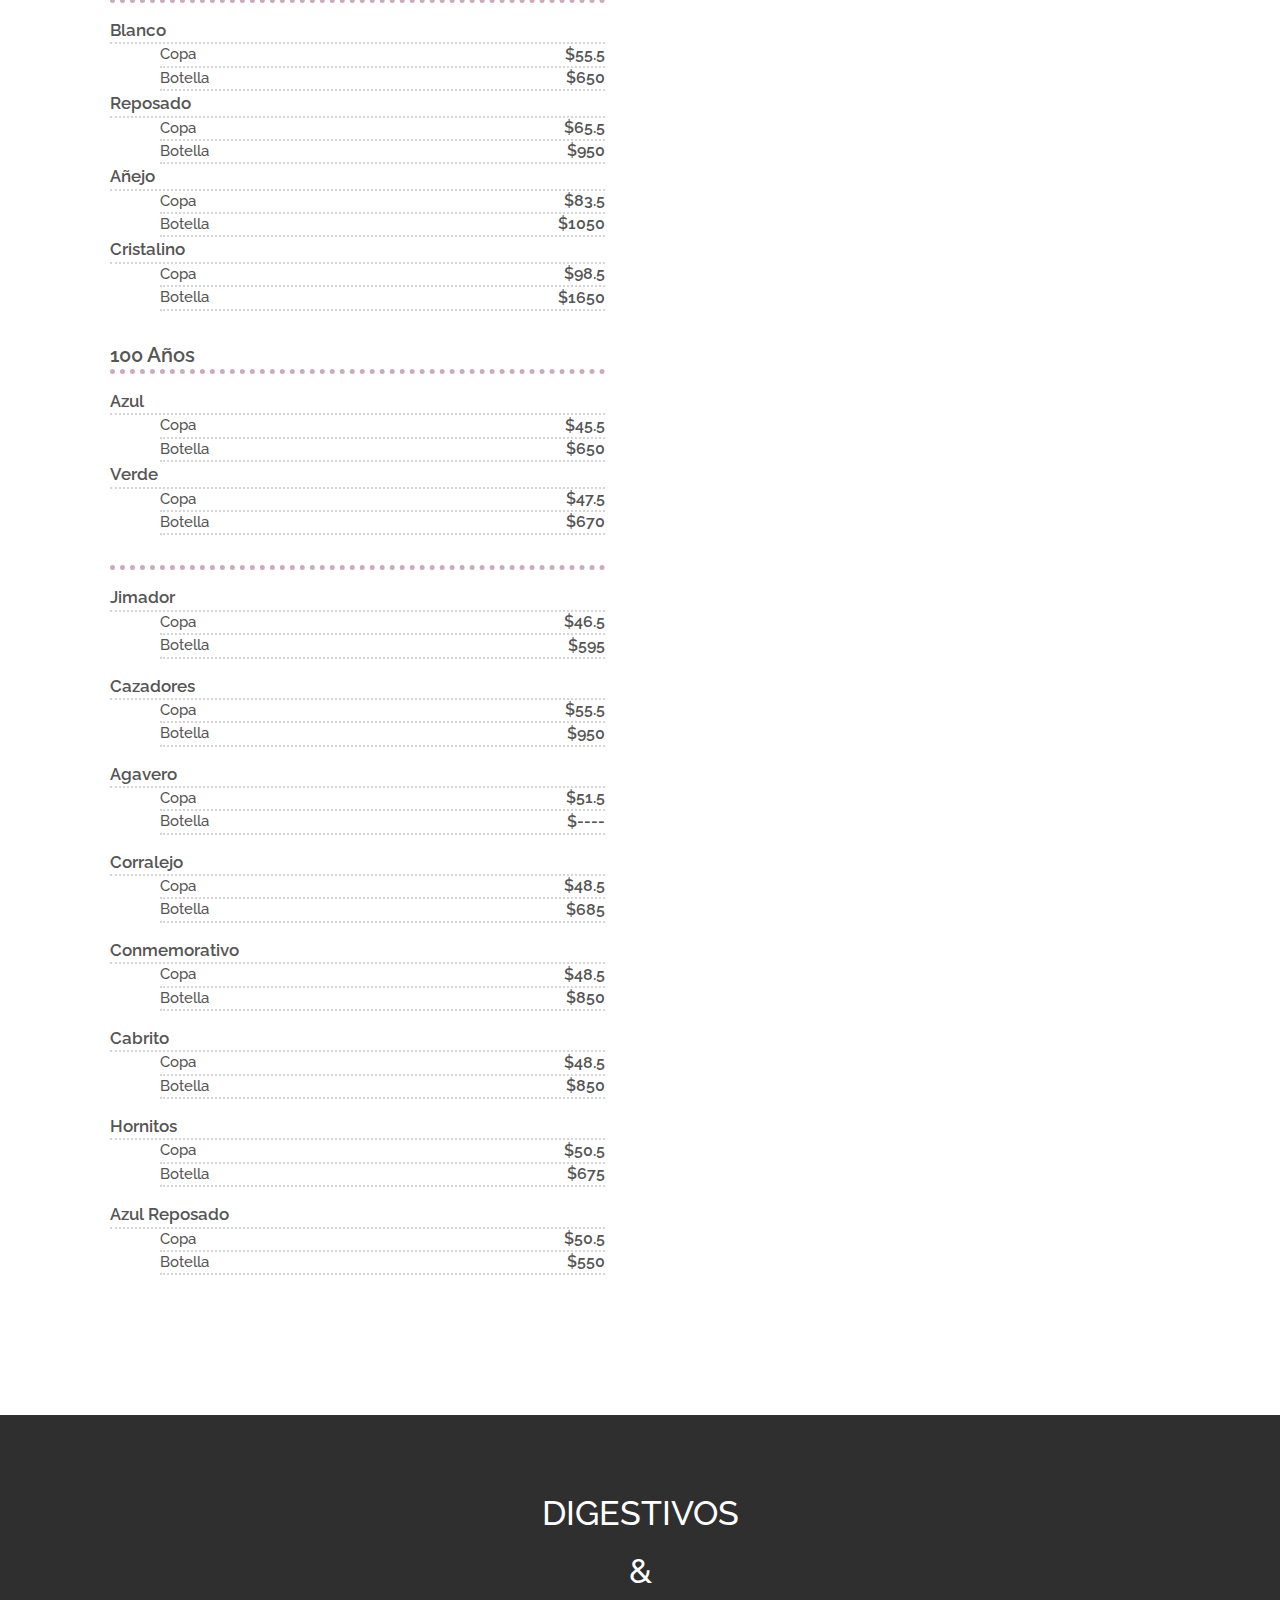
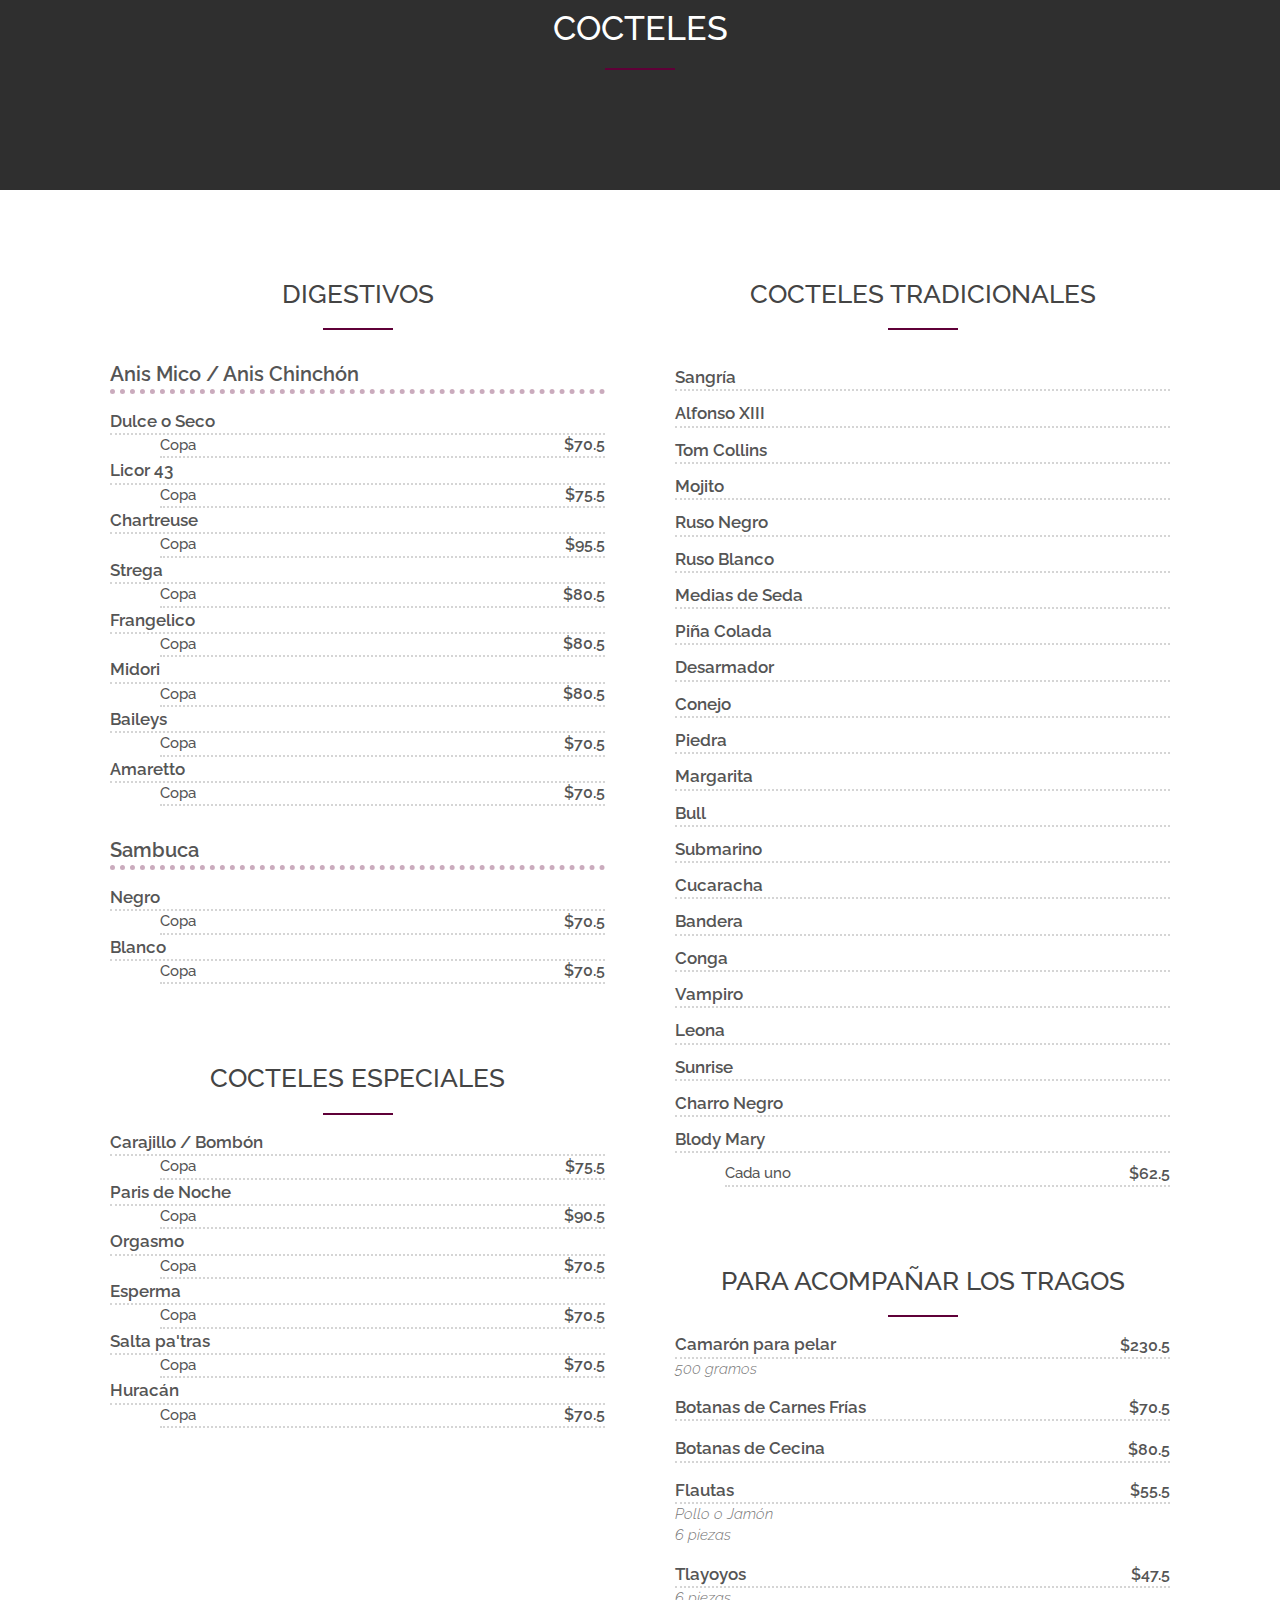
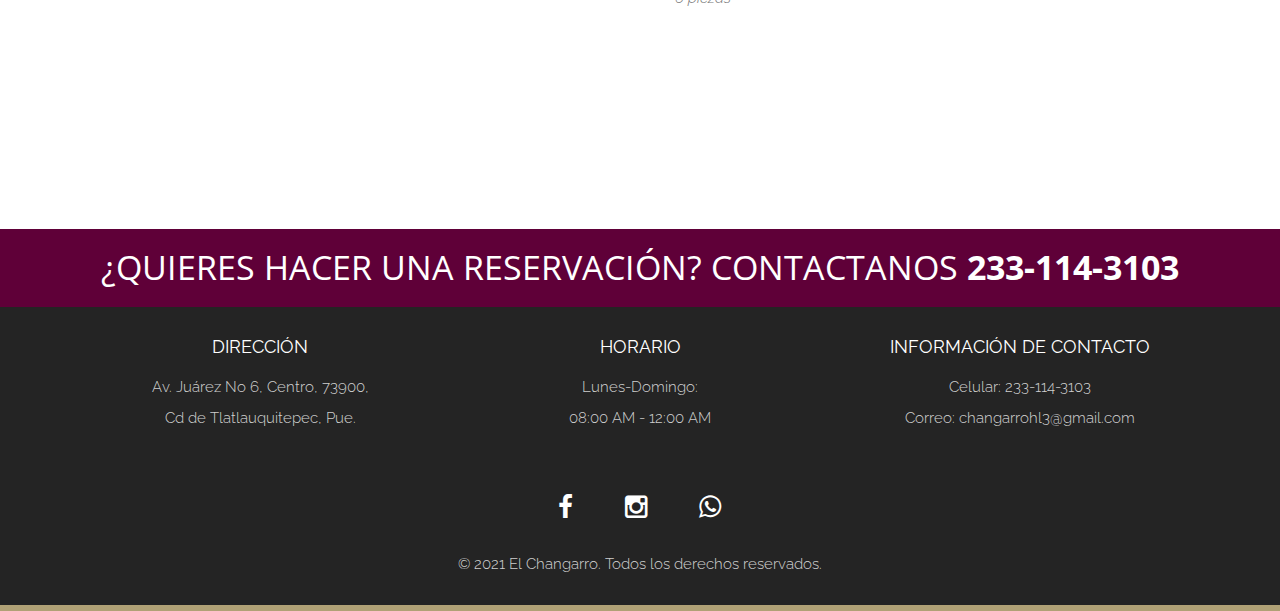
==== commit 168a9767: "Se agrega el bar, se corrigen campos" ====
--- a/bar.html
+++ b/bar.html
@@ -49,12 +49,18 @@
       <ul class="nav navbar-nav navbar-right">
         <li><a href="index.html" class="page-scroll">Inicio</a></li>
         <li><a href="menu.html" class="page-scroll">Menú</a></li>
+        <li><a href="#vinos" class="page-scroll">Vinos</a></li>
+        <li><a href="#brandy" class="page-scroll">Brandy / Vodka</a></li>
+        <li><a href="#whisky" class="page-scroll">Whisky / Cognac</a></li>
+        <li><a href="#tequila" class="page-scroll">Tequila / Ron</a></li>
+        <li><a href="#cocteles" class="page-scroll">Cocteles / Digestivos </a></li>
         
       </ul>
     </div>
     <!-- /.navbar-collapse --> 
   </div>
 </nav>
+
 <!-- Header -->
 <header id="header" class="menu-bar">
   <div class="intro">
@@ -70,44 +76,808 @@
     </div>
   </div>
 </header>
-<!-- About Section -->
-<div id="about">
-  <div class="container">
-    <div class="row">
-      <div class="col-xs-12 col-md-6 ">
-        <div class="about-img"><img src="img/about.jpg" class="img-responsive" alt=""></div>
-      </div>
-      <div class="col-xs-12 col-md-6">
-        <div class="about-text">
-          <h2>Página en desarrollo</h2>
-          <hr>
-          <p>Solicita la carta para ver el bar
-          </p>
-        </div>
-      </div>
-    </div>
-  </div>
-</div>
-
-
-<!-- entradas -->
-<div id="bar">
+
+
+<div class="separador-header-body2"></div>
+<div class="separador-header-body"></div>
+<div class="separador-header-body2"></div>
+
+
+<!-- Vinos de mesa Brandy Vodka -->
+<div id="vinos">
   <div id="restaurant-menu">
     <div class="section-title text-center center entradas">
       <div class="overlay">
-        <h2>Próximamente</h2>
+        <h2> Vinos de mesa </h2>
         <hr>
-        <p>Aquí se mostrará la carta del bar</p>
       </div>
     </div>
     <div class="container">
-      
-      </div>
-    </div>
-  </div>
+      <div class="row">
+        <div class="menu-section">
+          <h2 class="menu-section-title">Vinos de mesa</h2>
+          <hr>
+          <div class="menu-item">
+            <div class="menu-item-name"> La Cetto </div>
+            <div class="menu-item-name"> Sangre de Toro </div>
+            <div class="menu-item-name"> Casillero del Diablo </div>
+            <div class="menu-item-name"> Lambrusco </div>
+            <div class="menu-item-medida"> Copa </div>
+            <div class="menu-item-price-medida"> $55.5 </div>
+            <div class="menu-item-medida"> Botella </div>
+            <div class="menu-item-price-medida"> De acuerdo a existencia </div>
+          </div>
+        </div>
+      </div>
+    </div>
   </div>
 </div>
 
+<!-- Vinos de mesa Brandy Vodka -->
+<div id="brandy">
+  <div id="restaurant-menu">
+    <div class="section-title text-center center entradas">
+      <div class="overlay">
+        <h2> Brandy </h2>
+        <h2> & </h2>
+        <h2> Vodka </h2>
+        <hr>
+      </div>
+    </div>
+    <div class="container">
+      <div class="row">
+        <div class="col-xs-12 col-sm-6">
+          <div class="menu-section">
+          <h2 class="menu-section-title"> Brandy </h2>
+          <hr>
+          <div class="menu-item-tamano">
+            <div class="menu-item-name"> Torres 5 </div>
+            <div class="menu-item-medida"> Copa </div>
+            <div class="menu-item-price-medida"> $45.5 </div>
+            <div class="menu-item-medida"> Botella </div>
+            <div class="menu-item-price-medida"> $550 </div>
+          </div>
+          <div class="menu-item-tamano">
+            <div class="menu-item-name"> Torres 10 </div>
+            <div class="menu-item-medida"> Copa </div>
+            <div class="menu-item-price-medida"> $50.5 </div>
+            <div class="menu-item-medida"> Botella </div>
+            <div class="menu-item-price-medida"> $650 </div>
+          </div>
+          <div class="menu-item-tamano">
+            <div class="menu-item-name"> Torres 15 </div>
+            <div class="menu-item-medida"> Copa </div>
+            <div class="menu-item-price-medida"> $70.5 </div>
+            <div class="menu-item-medida"> Botella </div>
+            <div class="menu-item-price-medida"> $950 </div>
+          </div>
+          <div class="menu-item-tamano">
+            <div class="menu-item-name"> Torres 20 </div>
+            <div class="menu-item-medida"> Copa </div>
+            <div class="menu-item-price-medida"> $100.5 </div>
+            <div class="menu-item-medida"> Botella </div>
+            <div class="menu-item-price-medida"> $1450 </div>
+          </div>
+          <div class="menu-item-tamano">
+            <div class="menu-item-name"> Alma de Magno </div>
+            <div class="menu-item-medida"> Copa </div>
+            <div class="menu-item-price-medida"> $70.5 </div>
+            <div class="menu-item-medida"> Botella </div>
+            <div class="menu-item-price-medida"> $----- </div>
+          </div>
+          <div class="menu-item-tamano">
+            <div class="menu-item-name"> Magno </div>
+            <div class="menu-item-medida"> Copa </div>
+            <div class="menu-item-price-medida"> $45.5 </div>
+            <div class="menu-item-medida"> Botella </div>
+            <div class="menu-item-price-medida"> $650 </div>
+          </div>
+          <div class="menu-item-tamano">
+            <div class="menu-item-name"> Terry 1900 </div>
+            <div class="menu-item-medida"> Copa </div>
+            <div class="menu-item-price-medida"> $55.5 </div>
+            <div class="menu-item-medida"> Botella </div>
+            <div class="menu-item-price-medida"> $850 </div>
+          </div>
+          <div class="menu-item-tamano">
+            <div class="menu-item-name"> Terry Centenario </div>
+            <div class="menu-item-medida"> Copa </div>
+            <div class="menu-item-price-medida"> $50.5 </div>
+            <div class="menu-item-medida"> Botella </div>
+            <div class="menu-item-price-medida"> $650 </div>
+          </div>
+          <div class="menu-item-tamano">
+            <div class="menu-item-name"> Fundador </div>
+            <div class="menu-item-medida"> Copa </div>
+            <div class="menu-item-price-medida"> $40.5 </div>
+            <div class="menu-item-medida"> Botella </div>
+            <div class="menu-item-price-medida"> $495 </div>
+          </div>
+          <div class="menu-item-tamano">
+            <div class="menu-item-name"> Azteca de Oro </div>
+            <div class="menu-item-medida"> Copa </div>
+            <div class="menu-item-price-medida"> $40.5 </div>
+            <div class="menu-item-medida"> Botella </div>
+            <div class="menu-item-price-medida"> $495 </div>
+          </div>
+          <div class="menu-item-tamano">
+            <div class="menu-item-name"> Don Pedro </div>
+            <div class="menu-item-medida"> Copa </div>
+            <div class="menu-item-price-medida"> $40.5 </div>
+            <div class="menu-item-medida"> Botella </div>
+            <div class="menu-item-price-medida"> $495 </div>
+          </div>
+          <div class="menu-item-tamano">
+            <div class="menu-item-name"> Presidente </div>
+            <div class="menu-item-medida"> Copa </div>
+            <div class="menu-item-price-medida"> $40.5 </div>
+            <div class="menu-item-medida"> Botella </div>
+            <div class="menu-item-price-medida"> $495 </div>
+          </div>
+          </div>
+        </div>
+        <div class="col-xs-12 col-sm-6">
+          <div class="menu-section">
+            <h2 class="menu-section-title" >Vodka</h2>
+            <hr>
+            <div class="menu-item-tamano">
+              <div class="menu-item-name"> Absolut Azul </div>
+              <div class="menu-item-medida"> Copa </div>
+              <div class="menu-item-price-medida"> $47.5 </div>
+              <div class="menu-item-medida"> Botella </div>
+              <div class="menu-item-price-medida"> $650 </div>
+            </div>
+            <div class="menu-item-tamano">
+              <div class="menu-item-name"> Absolut Mandrin </div>
+              <div class="menu-item-medida"> Copa </div>
+              <div class="menu-item-price-medida"> $47.5 </div>
+              <div class="menu-item-medida"> Botella </div>
+              <div class="menu-item-price-medida"> $750 </div>
+            </div>
+            <div class="menu-item-tamano">
+              <div class="menu-item-name"> Absolut Raspberry </div>
+              <div class="menu-item-medida"> Copa </div>
+              <div class="menu-item-price-medida"> $47.5 </div>
+              <div class="menu-item-medida"> Botella </div>
+              <div class="menu-item-price-medida"> $795 </div>
+            </div>
+            <div class="menu-item-tamano">
+              <div class="menu-item-name"> Absolut Kurant </div>
+              <div class="menu-item-medida"> Copa </div>
+              <div class="menu-item-price-medida"> $47.5 </div>
+              <div class="menu-item-medida"> Botella </div>
+              <div class="menu-item-price-medida"> $650 </div>
+            </div>
+            <div class="menu-item-tamano">
+              <div class="menu-item-name"> Absolut Citron </div>
+              <div class="menu-item-medida"> Copa </div>
+              <div class="menu-item-price-medida"> $47.5 </div>
+              <div class="menu-item-medida"> Botella </div>
+              <div class="menu-item-price-medida"> $750 </div>
+            </div>
+            <div class="menu-item-tamano">
+              <div class="menu-item-name"> Absolut Mango </div>
+              <div class="menu-item-medida"> Copa </div>
+              <div class="menu-item-price-medida"> $47.5 </div>
+              <div class="menu-item-medida"> Botella </div>
+              <div class="menu-item-price-medida"> $650 </div>
+            </div>
+            <div class="menu-item-tamano">
+              <div class="menu-item-name"> Absolut Durazno </div>
+              <div class="menu-item-medida"> Copa </div>
+              <div class="menu-item-price-medida"> $47.5 </div>
+              <div class="menu-item-medida"> Botella </div>
+              <div class="menu-item-price-medida"> $650 </div>
+            </div>
+            <div class="menu-item-tamano">
+              <div class="menu-item-name"> Absolut Pears </div>
+              <div class="menu-item-medida"> Copa </div>
+              <div class="menu-item-price-medida"> $47.5 </div>
+              <div class="menu-item-medida"> Botella </div>
+              <div class="menu-item-price-medida"> $650 </div>
+            </div>
+            <div class="menu-item-tamano">
+              <div class="menu-item-name"> Oso Negro </div>
+              <div class="menu-item-medida"> Copa </div>
+              <div class="menu-item-price-medida"> $40.5 </div>
+              <div class="menu-item-medida"> Botella </div>
+              <div class="menu-item-price-medida"> $395 </div>
+            </div>
+            <div class="menu-item-tamano">
+              <div class="menu-item-name"> Wiworowa </div>
+              <div class="menu-item-medida"> Copa </div>
+              <div class="menu-item-price-medida"> $45.5 </div>
+              <div class="menu-item-medida"> Botella </div>
+              <div class="menu-item-price-medida"> $550 </div>
+            </div>
+            <div class="menu-item-tamano">
+              <div class="menu-item-name"> Smirnoff </div>
+              <div class="menu-item-medida"> Copa </div>
+              <div class="menu-item-price-medida"> $40.5 </div>
+              <div class="menu-item-medida"> Botella </div>
+              <div class="menu-item-price-medida"> $550 </div>
+            </div>
+            <div class="menu-item-tamano">
+              <div class="menu-item-name"> Stolichnaya </div>
+              <div class="menu-item-medida"> Copa </div>
+              <div class="menu-item-price-medida"> $47.5 </div>
+              <div class="menu-item-medida"> Botella </div>
+              <div class="menu-item-price-medida"> $550 </div>
+            </div>
+            <div class="menu-item-tamano">
+              <div class="menu-item-name"> Ginebra </div>
+              <div class="menu-item-medida"> Copa </div>
+              <div class="menu-item-price-medida"> $40.5 </div>
+              <div class="menu-item-medida"> Botella </div>
+              <div class="menu-item-price-medida"> $550 </div>
+            </div>
+          </div>
+        </div>
+      </div>
+    </div>
+</div>
+</div>
+
+<!-- Whisky y Cognac -->
+<div id="whisky">
+  <div id="restaurant-menu">
+    <div class="section-title text-center center entradas">
+      <div class="overlay">
+        <h2>Whisky </h2>
+        <h2>&</h2>
+        <h2>Cognac </h2>
+        <hr>
+      </div>
+    </div>
+    <div class="container">
+      <div class="row">
+        <div class="menu-section">
+          <div class="col-xs-12 col-sm-6">
+            <div class="menu-section">
+              <h2 class="menu-section-title"> Whisky </h2>
+              <hr>
+              <div class="menu-item-tamano">
+                <div class="menu-item-name"> Chivas Regal </div>
+                <div class="menu-item-medida"> Copa </div>
+                <div class="menu-item-price-medida"> $73.5 </div>
+                <div class="menu-item-medida"> Botella </div>
+                <div class="menu-item-price-medida"> $1150 </div>
+              </div>
+              <div class="menu-item-tamano">
+                <div class="menu-item-name"> Double Black </div>
+                <div class="menu-item-medida"> Copa </div>
+                <div class="menu-item-price-medida"> $80.5 </div>
+                <div class="menu-item-medida"> Botella </div>
+                <div class="menu-item-price-medida"> $1350 </div>
+              </div>
+              <div class="menu-item-tamano">
+                <div class="menu-item-name"> Red Label </div>
+                <div class="menu-item-medida"> Copa </div>
+                <div class="menu-item-price-medida"> $73.5 </div>
+                <div class="menu-item-medida"> Botella </div>
+                <div class="menu-item-price-medida"> $650 </div>
+              </div>
+              <div class="menu-item-tamano">
+                <div class="menu-item-name"> Black Label </div>
+                <div class="menu-item-medida"> Copa </div>
+                <div class="menu-item-price-medida"> $79.5 </div>
+                <div class="menu-item-medida"> Botella </div>
+                <div class="menu-item-price-medida"> $1250 </div>
+              </div>
+              <div class="menu-item-tamano">
+                <div class="menu-item-name"> Buchanan's </div>
+                <div class="menu-item-medida"> Copa </div>
+                <div class="menu-item-price-medida"> $85.5 </div>
+                <div class="menu-item-medida"> Botella </div>
+                <div class="menu-item-price-medida"> $1350 </div>
+              </div>
+              <div class="menu-item-tamano">
+                <div class="menu-item-name"> William Lawson </div>
+                <div class="menu-item-medida"> Copa </div>
+                <div class="menu-item-price-medida"> $72.5 </div>
+                <div class="menu-item-medida"> Botella </div>
+                <div class="menu-item-price-medida"> $550 </div>
+              </div>
+              <div class="menu-item-tamano">
+                <div class="menu-item-name"> JB </div>
+                <div class="menu-item-medida"> Copa </div>
+                <div class="menu-item-price-medida"> $60.5 </div>
+                <div class="menu-item-medida"> Botella </div>
+                <div class="menu-item-price-medida"> $550 </div>
+              </div>
+              <div class="menu-item-tamano">
+                <div class="menu-item-name"> Jack Daniels </div>
+                <div class="menu-item-medida"> Copa </div>
+                <div class="menu-item-price-medida"> $73.5 </div>
+                <div class="menu-item-medida"> Botella </div>
+                <div class="menu-item-price-medida"> $850 </div>
+              </div>  
+            </div>
+          </div>
+          <div class="col-xs-12 col-sm-6">
+            <div class="menu-section">
+              <h2 class="menu-section-title">Cognac</h2>
+              <hr>
+              <div class="menu-item-tamano">
+                <div class="menu-item-name"> Courvoiser </div>
+                <div class="menu-item-medida"> Copa </div>
+                <div class="menu-item-price-medida"> $90.5 </div>
+                <div class="menu-item-medida"> Botella </div>
+                <div class="menu-item-price-medida"> $1750 </div>
+              </div>
+              <div class="menu-item-tamano">
+                <div class="menu-item-name"> Martell Medallon </div>
+                <div class="menu-item-medida"> Copa </div>
+                <div class="menu-item-price-medida"> $90.5 </div>
+                <div class="menu-item-medida"> Botella </div>
+                <div class="menu-item-price-medida"> $1250 </div>
+              </div>
+              <div class="menu-item-tamano">
+                <div class="menu-item-name"> Martel VS </div>
+                <div class="menu-item-medida"> Copa </div>
+                <div class="menu-item-price-medida"> $90.5 </div>
+                <div class="menu-item-medida"> Botella </div>
+                <div class="menu-item-price-medida"> $1350 </div>
+              </div>
+              <div class="menu-item-tamano">
+                <div class="menu-item-name"> Hennessy </div>
+                <div class="menu-item-medida"> Copa </div>
+                <div class="menu-item-price-medida"> $120.5 </div>
+                <div class="menu-item-medida"> Botella </div>
+                <div class="menu-item-price-medida"> $1550 </div>
+              </div>
+            </div>
+          </div>
+        </div>
+      </div>
+    </div>
+  </div>
+</div>
+
+<!-- Tequila Ron -->
+<div id="tequila">
+  <div id="restaurant-menu">
+    <div class="section-title text-center center entradas">
+      <div class="overlay">
+        <h2> Tequila </h2>
+        <h2>&</h2>
+        <h2> Ron </h2>
+        <hr>
+      </div>
+    </div>
+    <div class="container">
+      <div class="row">
+        <div class="menu-section">
+          <div class="col-xs-12 col-sm-6">
+            <div class="menu-section">
+              <h2 class="menu-section-title"> Tequila </h2>
+              <hr>
+              <div class="menu-item-tamano">
+                <div class="menu-item-name-sin"> Tres Generaciones </div>
+                <div class="menu-item-name"> Blanco</div>
+                <div class="menu-item-medida"> Copa </div>
+                <div class="menu-item-price-medida"> $83.5 </div>
+                <div class="menu-item-medida"> Botella </div>
+                <div class="menu-item-price-medida"> $1150 </div>
+
+                <div class="menu-item-name"> Añejo</div>
+                <div class="menu-item-medida"> Copa </div>
+                <div class="menu-item-price-medida"> $83.5 </div>
+                <div class="menu-item-medida"> Botella </div>
+                <div class="menu-item-price-medida"> $1150 </div>
+                
+                <div class="menu-item-name"> Reposado</div>
+                <div class="menu-item-medida"> Copa </div>
+                <div class="menu-item-price-medida"> $83.5 </div>
+                <div class="menu-item-medida"> Botella </div>
+                <div class="menu-item-price-medida"> $1555 </div>
+              </div>
+              <div class="menu-item-tamano">
+                <div class="menu-item-name-sin"> Don Julio </div>
+                <div class="menu-item-name"> Blanco</div>
+                <div class="menu-item-medida"> Copa </div>
+                <div class="menu-item-price-medida"> $83.5 </div>
+                <div class="menu-item-medida"> Botella </div>
+                <div class="menu-item-price-medida"> $1150 </div>
+
+                <div class="menu-item-name"> Reposado</div>
+                <div class="menu-item-medida"> Copa </div>
+                <div class="menu-item-price-medida"> $95.5 </div>
+                <div class="menu-item-medida"> Botella </div>
+                <div class="menu-item-price-medida"> $1350 </div>
+
+                <div class="menu-item-name"> 70</div>
+                <div class="menu-item-medida"> Copa </div>
+                <div class="menu-item-price-medida"> $95.5 </div>
+                <div class="menu-item-medida"> Botella </div>
+                <div class="menu-item-price-medida"> $1350 </div>
+              </div>
+              <div class="menu-item-tamano">
+                <div class="menu-item-name-sin"> Herradura </div>
+                <div class="menu-item-name"> Original</div>
+                <div class="menu-item-medida"> Copa </div>
+                <div class="menu-item-price-medida"> $55.5 </div>
+                <div class="menu-item-medida"> Botella </div>
+                <div class="menu-item-price-medida"> $1150 </div>
+
+                <div class="menu-item-name"> Blanco</div>
+                <div class="menu-item-medida"> Copa </div>
+                <div class="menu-item-price-medida"> $58.5 </div>
+                <div class="menu-item-medida"> Botella </div>
+                <div class="menu-item-price-medida"> $950 </div>
+
+                <div class="menu-item-name"> Antiguo </div>
+                <div class="menu-item-medida"> Copa </div>
+                <div class="menu-item-price-medida"> $50.5 </div>
+                <div class="menu-item-medida"> Botella </div>
+                <div class="menu-item-price-medida"> $950 </div>
+              </div>
+              <div class="menu-item-tamano">
+                <div class="menu-item-name-sin"> José Cuervo </div>
+                <div class="menu-item-name"> Tradicional </div>
+                <div class="menu-item-medida"> Copa </div>
+                <div class="menu-item-price-medida"> $51.5 </div>
+                <div class="menu-item-medida"> Botella </div>
+                <div class="menu-item-price-medida"> $650 </div>
+
+                <div class="menu-item-name"> Especial</div>
+                <div class="menu-item-medida"> Copa </div>
+                <div class="menu-item-price-medida"> $46.5 </div>
+                <div class="menu-item-medida"> Botella </div>
+                <div class="menu-item-price-medida"> $650 </div>
+
+              </div>
+              <div class="menu-item-tamano">
+                <div class="menu-item-name-sin"> 1800 </div>
+                <div class="menu-item-name"> Blanco</div>
+                <div class="menu-item-medida"> Copa </div>
+                <div class="menu-item-price-medida"> $55.5 </div>
+                <div class="menu-item-medida"> Botella </div>
+                <div class="menu-item-price-medida"> $650 </div>
+
+                <div class="menu-item-name"> Reposado</div>
+                <div class="menu-item-medida"> Copa </div>
+                <div class="menu-item-price-medida"> $65.5 </div>
+                <div class="menu-item-medida"> Botella </div>
+                <div class="menu-item-price-medida"> $950 </div>
+
+                <div class="menu-item-name"> Añejo</div>
+                <div class="menu-item-medida"> Copa </div>
+                <div class="menu-item-price-medida"> $83.5 </div>
+                <div class="menu-item-medida"> Botella </div>
+                <div class="menu-item-price-medida"> $1050 </div>
+
+                <div class="menu-item-name"> Cristalino</div>
+                <div class="menu-item-medida"> Copa </div>
+                <div class="menu-item-price-medida"> $98.5 </div>
+                <div class="menu-item-medida"> Botella </div>
+                <div class="menu-item-price-medida"> $1650 </div>
+              </div>
+              <div class="menu-item-tamano">
+                <div class="menu-item-name-sin"> 100 Años </div>
+                <div class="menu-item-name"> Azul</div>
+                <div class="menu-item-medida"> Copa </div>
+                <div class="menu-item-price-medida"> $45.5 </div>
+                <div class="menu-item-medida"> Botella </div>
+                <div class="menu-item-price-medida"> $650 </div>
+
+                <div class="menu-item-name"> Verde </div>
+                <div class="menu-item-medida"> Copa </div>
+                <div class="menu-item-price-medida"> $47.5 </div>
+                <div class="menu-item-medida"> Botella </div>
+                <div class="menu-item-price-medida"> $670 </div>
+              </div>
+              <div class="menu-item-tamano">
+                <div class="menu-item-name-sin">  </div>
+                <div class="menu-item-name"> Jimador</div>
+                <div class="menu-item-medida"> Copa </div>
+                <div class="menu-item-price-medida"> $46.5 </div>
+                <div class="menu-item-medida"> Botella </div>
+                <div class="menu-item-price-medida"> $595 </div>
+              </div>
+              <div class="menu-item-tamano">
+                <div class="menu-item-name"> Cazadores </div>
+                <div class="menu-item-medida"> Copa </div>
+                <div class="menu-item-price-medida"> $55.5 </div>
+                <div class="menu-item-medida"> Botella </div>
+                <div class="menu-item-price-medida"> $950 </div>
+              </div>
+              <div class="menu-item-tamano">
+                <div class="menu-item-name"> Agavero </div>
+                <div class="menu-item-medida"> Copa </div>
+                <div class="menu-item-price-medida"> $51.5 </div>
+                <div class="menu-item-medida"> Botella </div>
+                <div class="menu-item-price-medida"> $---- </div>
+              </div>
+              <div class="menu-item-tamano">
+                <div class="menu-item-name"> Corralejo </div>
+                <div class="menu-item-medida"> Copa </div>
+                <div class="menu-item-price-medida"> $48.5 </div>
+                <div class="menu-item-medida"> Botella </div>
+                <div class="menu-item-price-medida"> $685 </div>
+              </div>
+              <div class="menu-item-tamano">
+                <div class="menu-item-name"> Conmemorativo </div>
+                <div class="menu-item-medida"> Copa </div>
+                <div class="menu-item-price-medida"> $48.5 </div>
+                <div class="menu-item-medida"> Botella </div>
+                <div class="menu-item-price-medida"> $850 </div>
+              </div>
+              <div class="menu-item-tamano">
+                <div class="menu-item-name"> Cabrito </div>
+                <div class="menu-item-medida"> Copa </div>
+                <div class="menu-item-price-medida"> $48.5 </div>
+                <div class="menu-item-medida"> Botella </div>
+                <div class="menu-item-price-medida"> $850 </div>
+              </div>
+              <div class="menu-item-tamano">
+                <div class="menu-item-name"> Hornitos </div>
+                <div class="menu-item-medida"> Copa </div>
+                <div class="menu-item-price-medida"> $50.5 </div>
+                <div class="menu-item-medida"> Botella </div>
+                <div class="menu-item-price-medida"> $675 </div>
+              </div>
+              <div class="menu-item-tamano">
+                <div class="menu-item-name"> Azul Reposado </div>
+                <div class="menu-item-medida"> Copa </div>
+                <div class="menu-item-price-medida"> $50.5 </div>
+                <div class="menu-item-medida"> Botella </div>
+                <div class="menu-item-price-medida"> $550 </div>
+              </div>
+            </div>
+          </div>
+          <div class="col-xs-12 col-sm-6">
+            <div class="menu-section">
+              <h2 class="menu-section-title"> Ron </h2>
+              <hr>
+              <div class="menu-item-tamano">
+                <div class="menu-item-name-sin"> Bacardi </div>
+                <div class="menu-item-name"> Blanco</div>
+                <div class="menu-item-medida"> Copa </div>
+                <div class="menu-item-price-medida"> $40.5 </div>
+                <div class="menu-item-medida"> Botella </div>
+                <div class="menu-item-price-medida"> $495 </div>
+
+                <div class="menu-item-name"> Limón</div>
+                <div class="menu-item-medida"> Copa </div>
+                <div class="menu-item-price-medida"> $40.5 </div>
+                <div class="menu-item-medida"> Botella </div>
+                <div class="menu-item-price-medida"> $495 </div>
+                
+                <div class="menu-item-name"> Solera</div>
+                <div class="menu-item-medida"> Copa </div>
+                <div class="menu-item-price-medida"> $40.5 </div>
+                <div class="menu-item-medida"> Botella </div>
+                <div class="menu-item-price-medida"> $495 </div>
+              </div>
+              <div class="menu-item-tamano">
+                <div class="menu-item-name-sin"> Appleton </div>
+                <div class="menu-item-name"> Blanco</div>
+                <div class="menu-item-medida"> Copa </div>
+                <div class="menu-item-price-medida"> $43.5 </div>
+                <div class="menu-item-medida"> Botella </div>
+                <div class="menu-item-price-medida"> $550 </div>
+
+                <div class="menu-item-name"> Especial</div>
+                <div class="menu-item-medida"> Copa </div>
+                <div class="menu-item-price-medida"> $43.5 </div>
+                <div class="menu-item-medida"> Botella </div>
+                <div class="menu-item-price-medida"> $550 </div>
+
+                <div class="menu-item-name"> State</div>
+                <div class="menu-item-medida"> Copa </div>
+                <div class="menu-item-price-medida"> $43.5 </div>
+                <div class="menu-item-medida"> Botella </div>
+                <div class="menu-item-price-medida"> $550 </div>
+
+                <div class="menu-item-name"> Baraiba </div>
+                <div class="menu-item-medida"> Copa </div>
+                <div class="menu-item-price-medida"> $43.5 </div>
+                <div class="menu-item-medida"> Botella </div>
+                <div class="menu-item-price-medida"> $550 </div>
+
+                <div class="menu-item-name"> Malibu </div>
+                <div class="menu-item-medida"> Copa </div>
+                <div class="menu-item-price-medida"> $43.5 </div>
+                <div class="menu-item-medida"> Botella </div>
+                <div class="menu-item-price-medida"> $550 </div>
+              </div>
+              <div class="menu-item-tamano">
+                <div class="menu-item-name-sin"> Matusalen </div>
+                <div class="menu-item-name"> Clásico</div>
+                <div class="menu-item-medida"> Copa </div>
+                <div class="menu-item-price-medida"> $45.5 </div>
+                <div class="menu-item-medida"> Botella </div>
+                <div class="menu-item-price-medida"> $550 </div>
+
+                <div class="menu-item-name"> Gran Reserva</div>
+                <div class="menu-item-medida"> Copa </div>
+                <div class="menu-item-price-medida"> $50.5 </div>
+                <div class="menu-item-medida"> Botella </div>
+                <div class="menu-item-price-medida"> $750 </div>
+              </div>
+            </div>
+          </div>
+        </div>
+      </div>
+    </div>
+  </div>
+</div>
+
+<!-- Digestivos y Cocteles -->
+<div id="cocteles">
+  <div id="restaurant-menu">
+    <div class="section-title text-center center entradas">
+      <div class="overlay">
+        <h2>Digestivos </h2>
+        <h2>&</h2>
+        <h2>Cocteles</h2>
+        <hr>
+      </div>
+    </div>
+    <div class="container">
+      <div class="row">
+        <div class="menu-section">
+          <div class="col-xs-12 col-sm-6">
+            <div class="menu-section">
+              <h2 class="menu-section-title"> Digestivos </h2>
+              <hr>
+              <div class="menu-item-tamano">
+                <div class="menu-item-name-sin"> Anis Mico / Anis Chinchón </div>
+
+                <div class="menu-item-name"> Dulce o Seco</div>
+                <div class="menu-item-medida"> Copa </div>
+                <div class="menu-item-price-medida"> $70.5 </div>
+
+                <div class="menu-item-name"> Licor 43</div>
+                <div class="menu-item-medida"> Copa </div>
+                <div class="menu-item-price-medida"> $75.5 </div>
+
+                <div class="menu-item-name"> Chartreuse</div>
+                <div class="menu-item-medida"> Copa </div>
+                <div class="menu-item-price-medida"> $95.5 </div>
+
+                <div class="menu-item-name"> Strega</div>
+                <div class="menu-item-medida"> Copa </div>
+                <div class="menu-item-price-medida"> $80.5 </div>
+
+                <div class="menu-item-name"> Frangelico </div>
+                <div class="menu-item-medida"> Copa </div>
+                <div class="menu-item-price-medida"> $80.5 </div>
+
+                <div class="menu-item-name"> Midori </div>
+                <div class="menu-item-medida"> Copa </div>
+                <div class="menu-item-price-medida"> $80.5 </div>
+                
+                <div class="menu-item-name"> Baileys </div>
+                <div class="menu-item-medida"> Copa </div>
+                <div class="menu-item-price-medida"> $70.5 </div>
+
+                <div class="menu-item-name"> Amaretto </div>
+                <div class="menu-item-medida"> Copa </div>
+                <div class="menu-item-price-medida"> $70.5 </div>
+              </div>
+  
+              <div class="menu-item-tamano">
+                <div class="menu-item-name-sin"> Sambuca </div>
+                <div class="menu-item-name"> Negro</div>
+                <div class="menu-item-medida"> Copa </div>
+                <div class="menu-item-price-medida"> $70.5 </div>
+
+                <div class="menu-item-name"> Blanco</div>
+                <div class="menu-item-medida"> Copa </div>
+                <div class="menu-item-price-medida"> $70.5 </div>
+              </div>
+            </div>
+            <div class="menu-section">
+              <h2 class="menu-section-title"> Cocteles Especiales </h2>
+              <hr>
+              <div class="menu-item-tamano">
+
+                <div class="menu-item-name"> Carajillo / Bombón</div>
+                <div class="menu-item-medida"> Copa </div>
+                <div class="menu-item-price-medida"> $75.5 </div>
+
+                <div class="menu-item-name"> Paris de Noche</div>
+                <div class="menu-item-medida"> Copa </div>
+                <div class="menu-item-price-medida"> $90.5 </div>
+
+                <div class="menu-item-name"> Orgasmo </div>
+                <div class="menu-item-medida"> Copa </div>
+                <div class="menu-item-price-medida"> $70.5 </div>
+
+                <div class="menu-item-name"> Esperma </div>
+                <div class="menu-item-medida"> Copa </div>
+                <div class="menu-item-price-medida"> $70.5 </div>
+
+                <div class="menu-item-name"> Salta pa'tras </div>
+                <div class="menu-item-medida"> Copa </div>
+                <div class="menu-item-price-medida"> $70.5 </div>
+
+                <div class="menu-item-name"> Huracán </div>
+                <div class="menu-item-medida"> Copa </div>
+                <div class="menu-item-price-medida"> $70.5 </div>
+              </div>
+            </div>
+          </div>
+          <div class="col-xs-12 col-sm-6">
+            <div class="menu-section">
+              <h2 class="menu-section-title"> Cocteles Tradicionales </h2>
+              <hr>
+              <div class="menu-item">
+                <div class="menu-item-name"> Sangría</div><p></p>
+                <div class="menu-item-name"> Alfonso XIII</div><p></p>
+                <div class="menu-item-name"> Tom Collins</div><p></p>
+                <div class="menu-item-name"> Mojito </div><p></p>
+                <div class="menu-item-name"> Ruso Negro </div><p></p>
+                <div class="menu-item-name"> Ruso Blanco </div><p></p>
+                <div class="menu-item-name"> Medias de Seda </div><p></p>
+                <div class="menu-item-name"> Piña Colada </div><p></p>
+                <div class="menu-item-name"> Desarmador </div><p></p>
+                <div class="menu-item-name"> Conejo </div><p></p>
+                <div class="menu-item-name"> Piedra </div><p></p>
+                <div class="menu-item-name"> Margarita </div><p></p>
+                <div class="menu-item-name"> Bull </div><p></p>
+                <div class="menu-item-name"> Submarino </div><p></p>
+                <div class="menu-item-name"> Cucaracha </div><p></p>
+                <div class="menu-item-name"> Bandera </div><p></p>
+                <div class="menu-item-name"> Conga </div><p></p>
+                <div class="menu-item-name"> Vampiro </div><p></p>
+                <div class="menu-item-name"> Leona </div><p></p>
+                <div class="menu-item-name"> Sunrise </div><p></p>
+                <div class="menu-item-name"> Charro Negro </div><p></p>
+                <div class="menu-item-name"> Blody Mary </div><p></p>
+                <div class="menu-item-medida"> Cada uno </div>
+                <div class="menu-item-price-medida"> $62.5 </div>
+              </div>
+            </div>
+            <div class="menu-section">
+              <h2 class="menu-section-title"> Para Acompañar los tragos </h2>
+              <hr>
+              <div class="menu-item-tamano">
+
+                <div class="menu-item-name"> Camarón para pelar</div>
+                <div class="menu-item-price-medida"> $230.5 </div>
+                <div class="menu-item-description"> 500 gramos </div>
+              </div>
+              <div class="menu-item-tamano">
+                <div class="menu-item-name"> Botanas de Carnes Frías </div>
+                <div class="menu-item-price-medida"> $70.5 </div>
+                <div class="menu-item-description">  </div>
+              </div>
+              <div class="menu-item-tamano">
+                <div class="menu-item-name"> Botanas de Cecina </div>
+                <div class="menu-item-price-medida"> $80.5 </div>
+                <div class="menu-item-description">  </div>
+              </div>
+              <div class="menu-item-tamano">
+                <div class="menu-item-name"> Flautas </div>
+                <div class="menu-item-price-medida"> $55.5 </div>
+                <div class="menu-item-description"> Pollo o Jamón </div>
+                <div class="menu-item-description"> 6 piezas </div>
+              </div>
+              <div class="menu-item-tamano">
+                <div class="menu-item-name"> Tlayoyos </div>
+                <div class="menu-item-price-medida"> $47.5 </div>
+                <div class="menu-item-description"> 6 piezas </div>
+              </div>
+            </div>
+          </div>
+        </div>
+      </div>
+      <div class="row">
+        <div class="menu-section">
+          <div class="col-xs-12 col-sm-6">
+            
+          </div>
+          <div class="col-xs-12 col-sm-6">
+            
+          </div>
+        </div>
+      </div>
+    </div>
+  </div>
+</div>
 
 
 <!-- Call Reservation Section -->
@@ -142,7 +912,6 @@
       </div>
     </div>
   </div>
-  
   <div class="container-fluid text-center copyrights">
     <div class="col-md-8 col-md-offset-2">
       <div class="social">
--- a/css/style.css
+++ b/css/style.css
@@ -85,6 +85,16 @@
 	margin-bottom: 40px;
 	border: 0;
 }
+hr .modificado {
+	height: 2px;
+	width: 70px;
+	text-align: center;
+	position: relative;
+	background: rgba(95, 0, 55, 0.295);
+	margin: 0;
+	margin-bottom: 40px;
+	border: 0;
+}
 .btn:active, .btn.active {
 	background-image: none;
 	outline: 0;
@@ -97,11 +107,11 @@
 }
 /* Navigation */
 #menu {
-	padding: 20px;
+	padding: 18px;
 	transition: all 0.8s;
 }
 #menu.navbar-default {
-	background-color: rgba(248, 248, 248, 0);
+	background-color: #26262667;
 	border-color: rgba(231, 231, 231, 0);
 }
 #menu a.navbar-brand {
@@ -122,7 +132,7 @@
 	margin: 10px 15px 0 15px;
 }
 #menu.navbar-default .navbar-nav > li > a:hover {
-	color: rgb(176, 161, 118);
+	color: rgb(211, 160, 20);
 }
 .on {
 	background-color: #262626 !important;
@@ -141,7 +151,7 @@
 	border-color: rgb(176, 161, 118);
 }
 .navbar-default .navbar-toggle:hover>.icon-bar {
-	background-color: #FFF;
+	background-color: rgb(235, 8, 8);
 }
 .section-title {
 	margin-bottom: 70px;
@@ -210,8 +220,17 @@
 	background-size: cover;
 	-o-background-size: cover;
 }
+.separador-header-body{
+	background-color: var(--blanco);
+	padding-top: 20px;
+	padding-bottom: 20px;
+}
+.separador-header-body2{
+	background-color: var(--guinda);
+	padding-top: 5px;
+}
 .intro .overlay {
-	background: rgba(0,0,0,0.4);
+	background: rgba(0,0,0,0.38);
 }
 .intro h1 {
 	font-family: 'Dancing Script', cursive;
@@ -280,9 +299,7 @@
 #restaurant-menu {
 	padding: 0 0 60px 0;
 }
-#restaurant-menu .section-title {
-	
-}
+
 #restaurant-menu .section-title h2 {
 	color: #fff;
 }
@@ -312,6 +329,10 @@
 
 #restaurant-menu .menu-item {
 	margin: 35px 0;
+	font-size: 18px;
+}
+#restaurant-menu .menu-item-tamano {
+	margin: 15px 0;
 	font-size: 18px;
 }
 #restaurant-menu .menu-item-name {
@@ -320,6 +341,30 @@
 	color: #555;
 	border-bottom: 2px dotted rgb(213, 213, 213);
 }
+#restaurant-menu .menu-item-name-sin {
+	font-weight: 600;
+	font-size: 20px;
+	color: #555;
+	border-bottom: 5px dotted rgba(95, 0, 55, 0.329);
+	margin-bottom: 15px;
+	padding-top: 15px;
+}
+#restaurant-menu .menu-item-name-sindos {
+	font-weight: 600;
+	font-size: 20px;
+	color: #555;
+	border-bottom: 5px dotted rgba(95, 0, 55, 0.363);
+	margin-bottom: 15px;
+}
+#restaurant-menu .menu-item-medida {
+	padding-left: 0px;
+	margin-left: 50px;
+	font-weight: 500;
+	font-size: 15px;
+	color: #555;
+	border-bottom: 2px dotted rgb(213, 213, 213);
+}
+
 #restaurant-menu .menu-item-description {
 	font-style: italic;
 	font-size: 15px;
@@ -330,6 +375,14 @@
 	color: #555;
 	margin-top: -26px;
 }
+#restaurant-menu .menu-item-price-medida {
+	float: right;
+	font-size: 16px;
+	font-weight: 600;
+	color: #555;
+	margin-top: -24px;
+}
+
 
 /* Para imagenes del menú */
 
@@ -353,8 +406,24 @@
 	background: #444 url(../img/fondo_titulo/naranjada.jpg) center center no-repeat fixed;
 	background-size: cover;
 }
-#bar .section-title{
-	background: #444 url(../img/botellas.jpg) center center no-repeat fixed;
+#vinos .section-title{
+	background: #444 url(../img/fondo_titulo/vinos.jpg) center center no-repeat fixed;
+	background-size: cover;
+}
+#brandy .section-title{
+	background: #444 url(../img/fondo_titulo/brandy.jpg) center center no-repeat fixed;
+	background-size: cover;
+}
+#whisky .section-title{
+	background: #444 url(../img/fondo_titulo/whisky.jpg) center center no-repeat fixed;
+	background-size: cover;
+}
+#tequila .section-title{
+	background: #444 url(../img/fondo_titulo/tequila.jpg) center center no-repeat fixed;
+	background-size: cover;
+}
+#cocteles .section-title{
+	background: #444 url(../img/fondo_titulo/coctel.jpg) center center no-repeat fixed;
 	background-size: cover;
 }
 
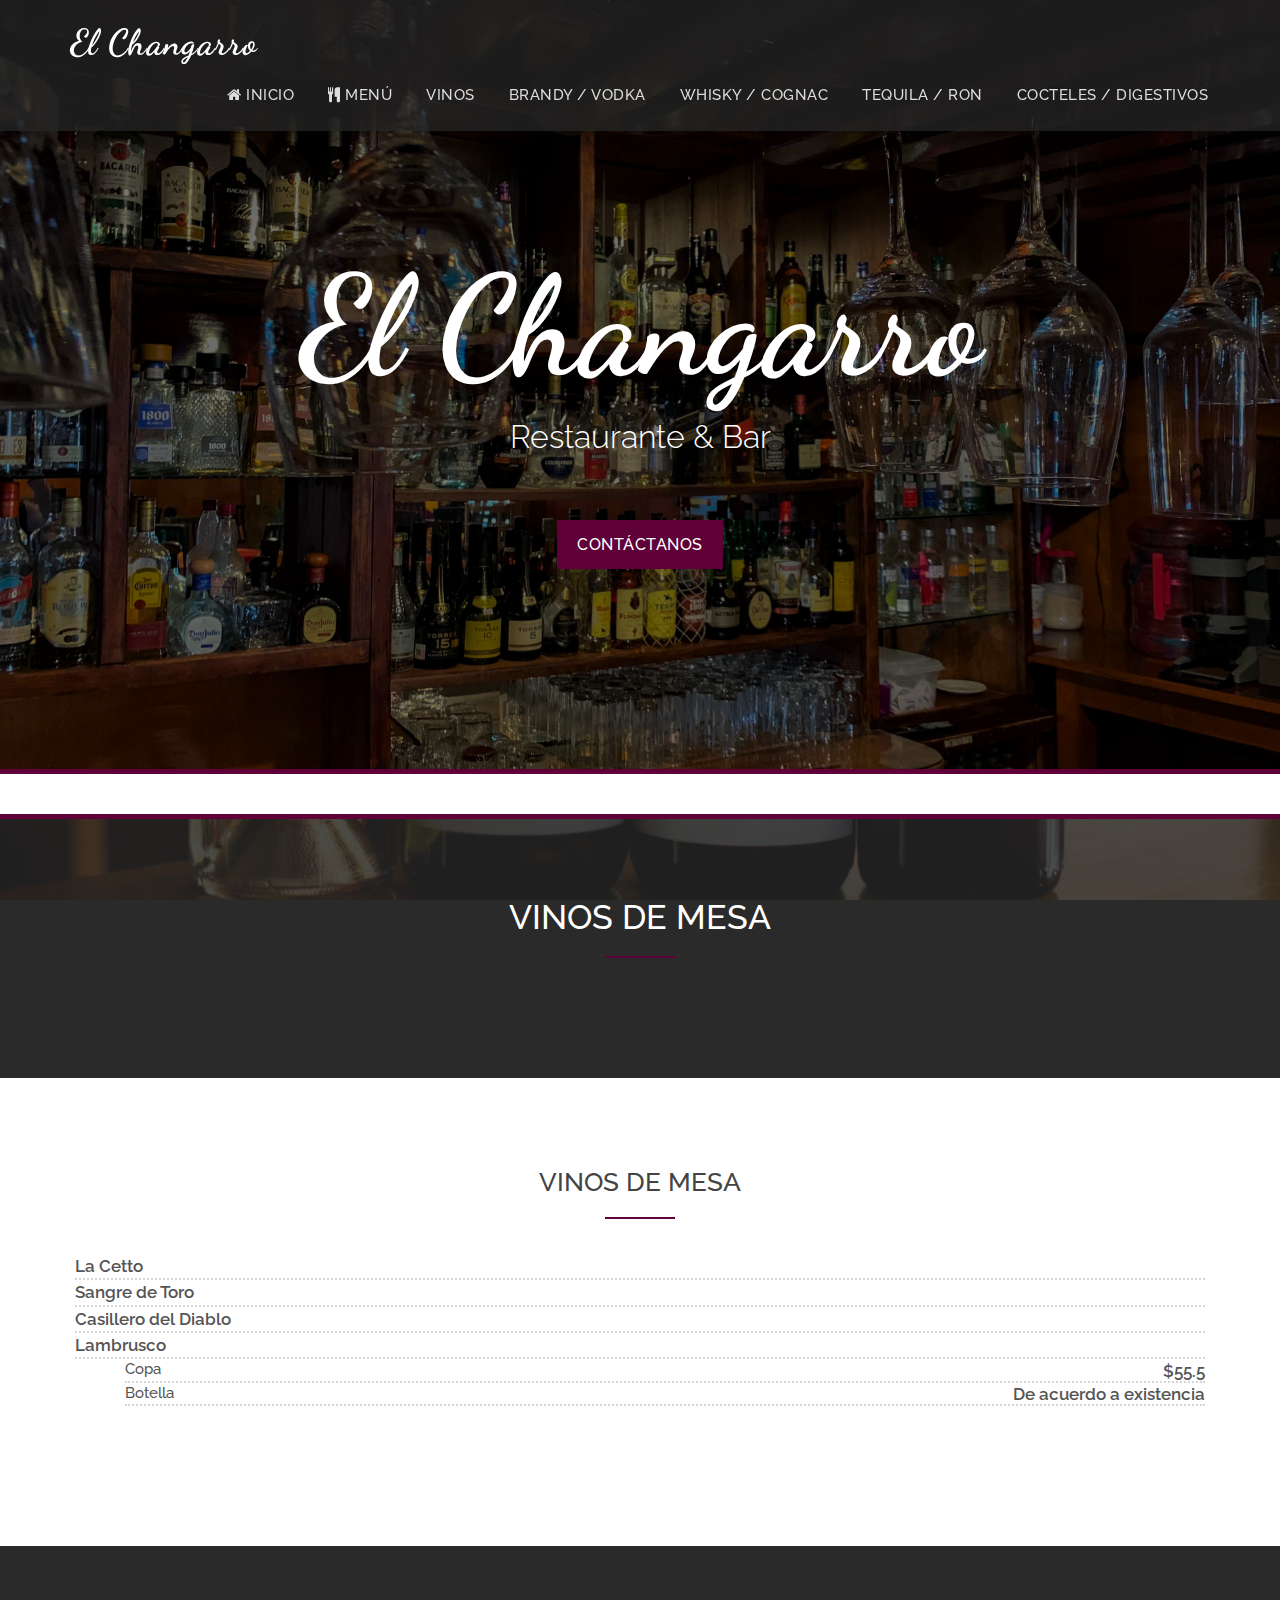
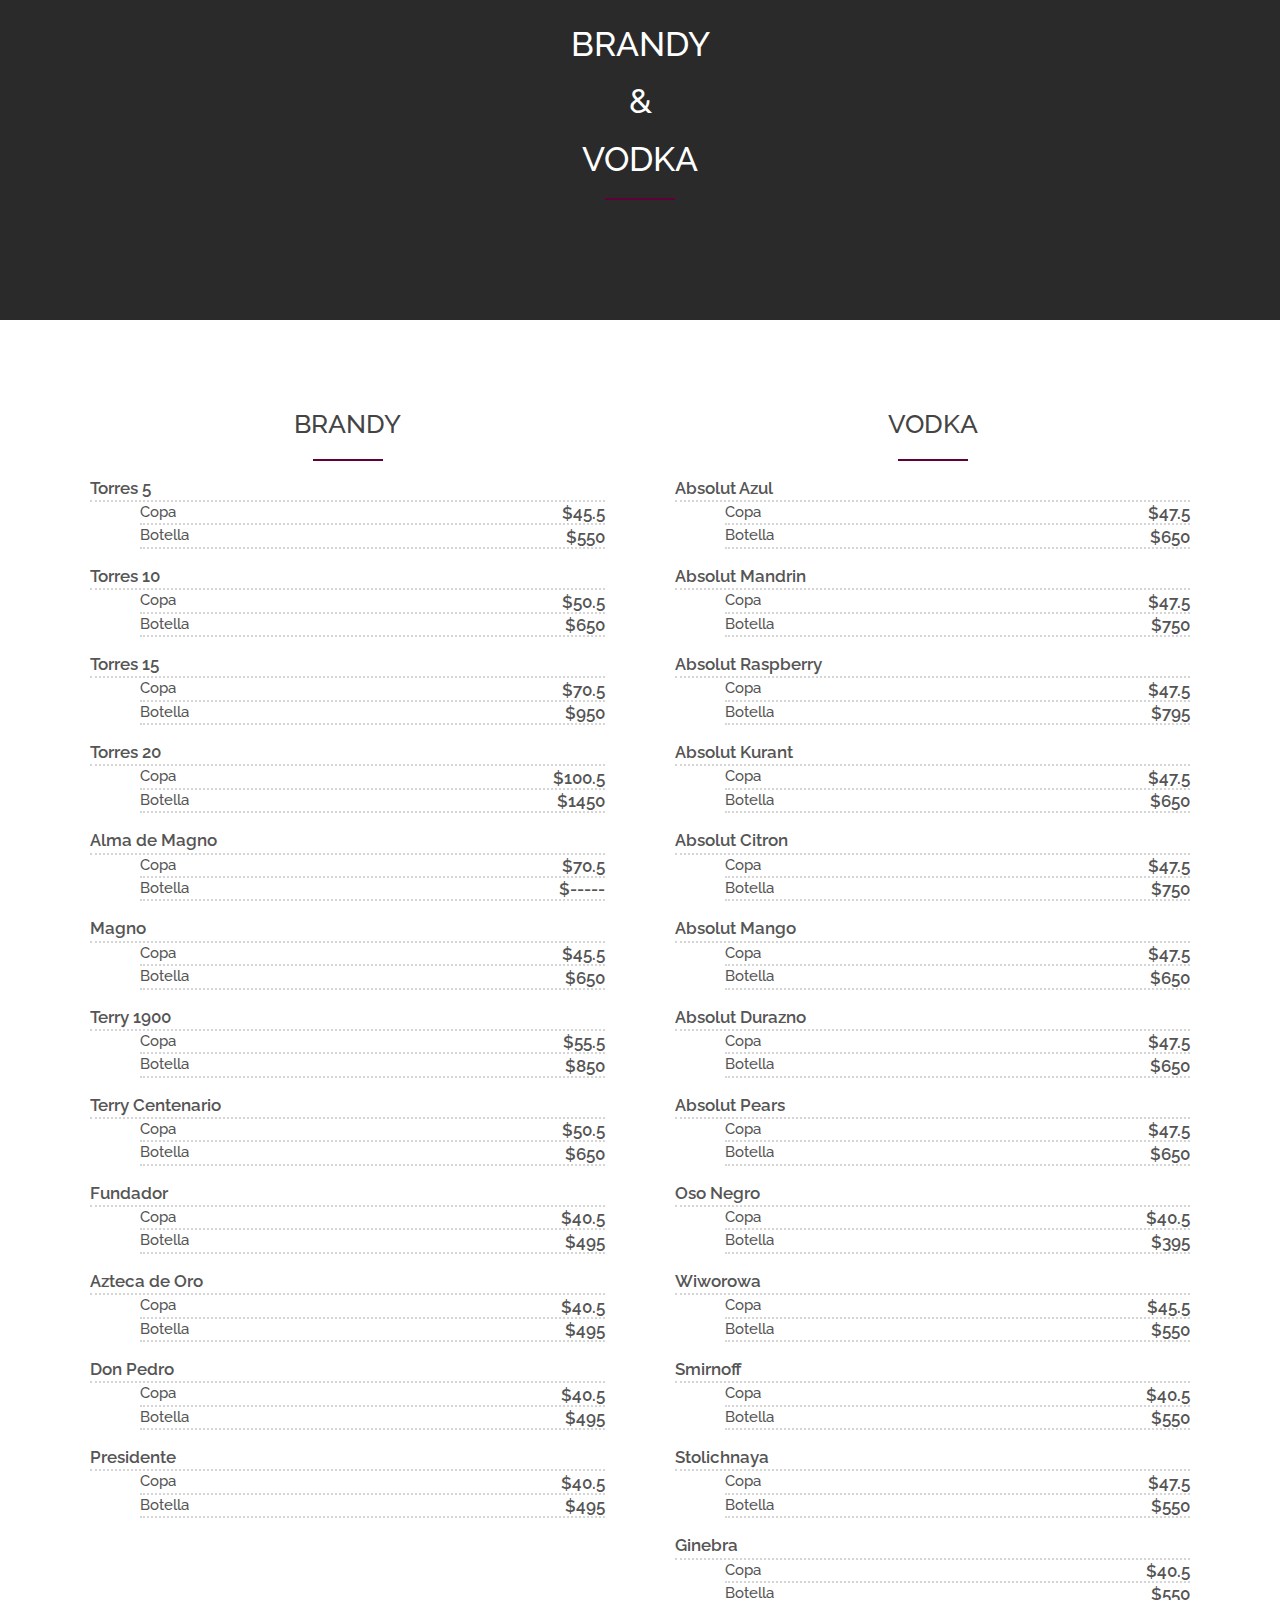
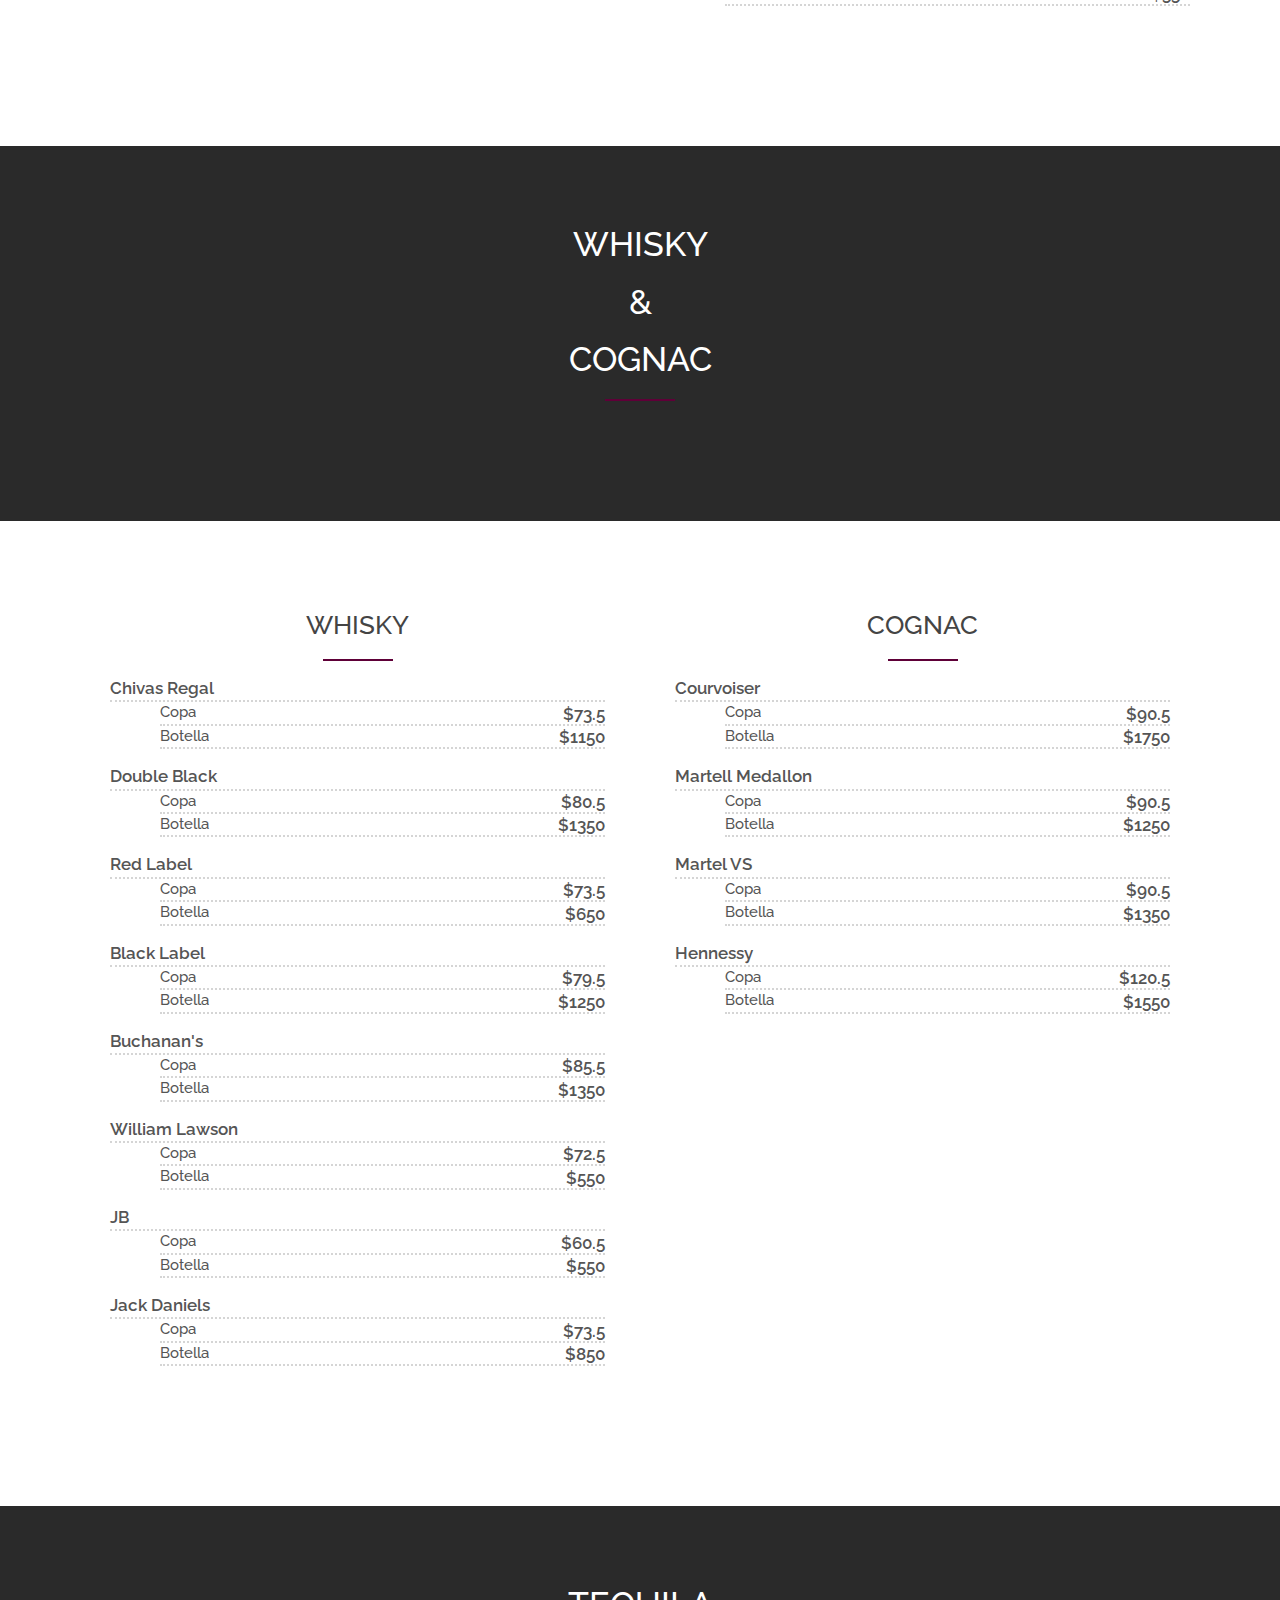
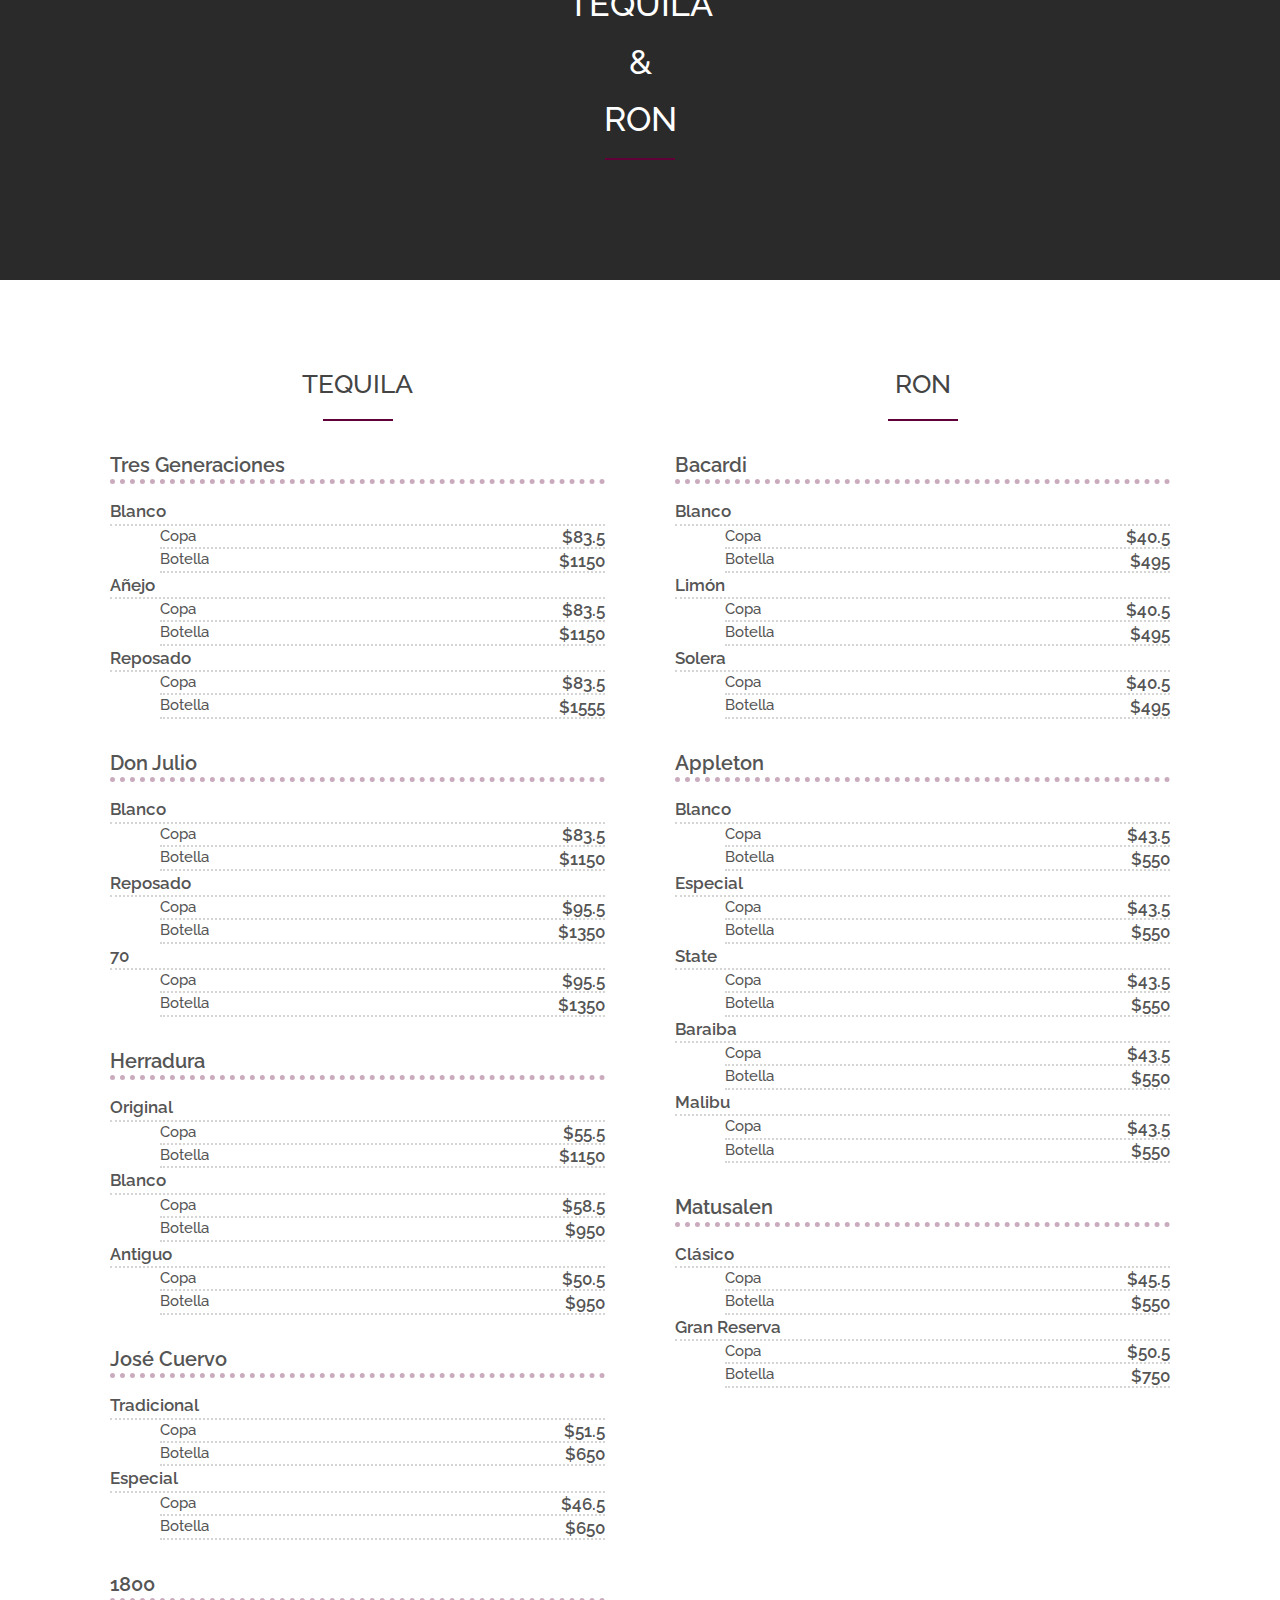
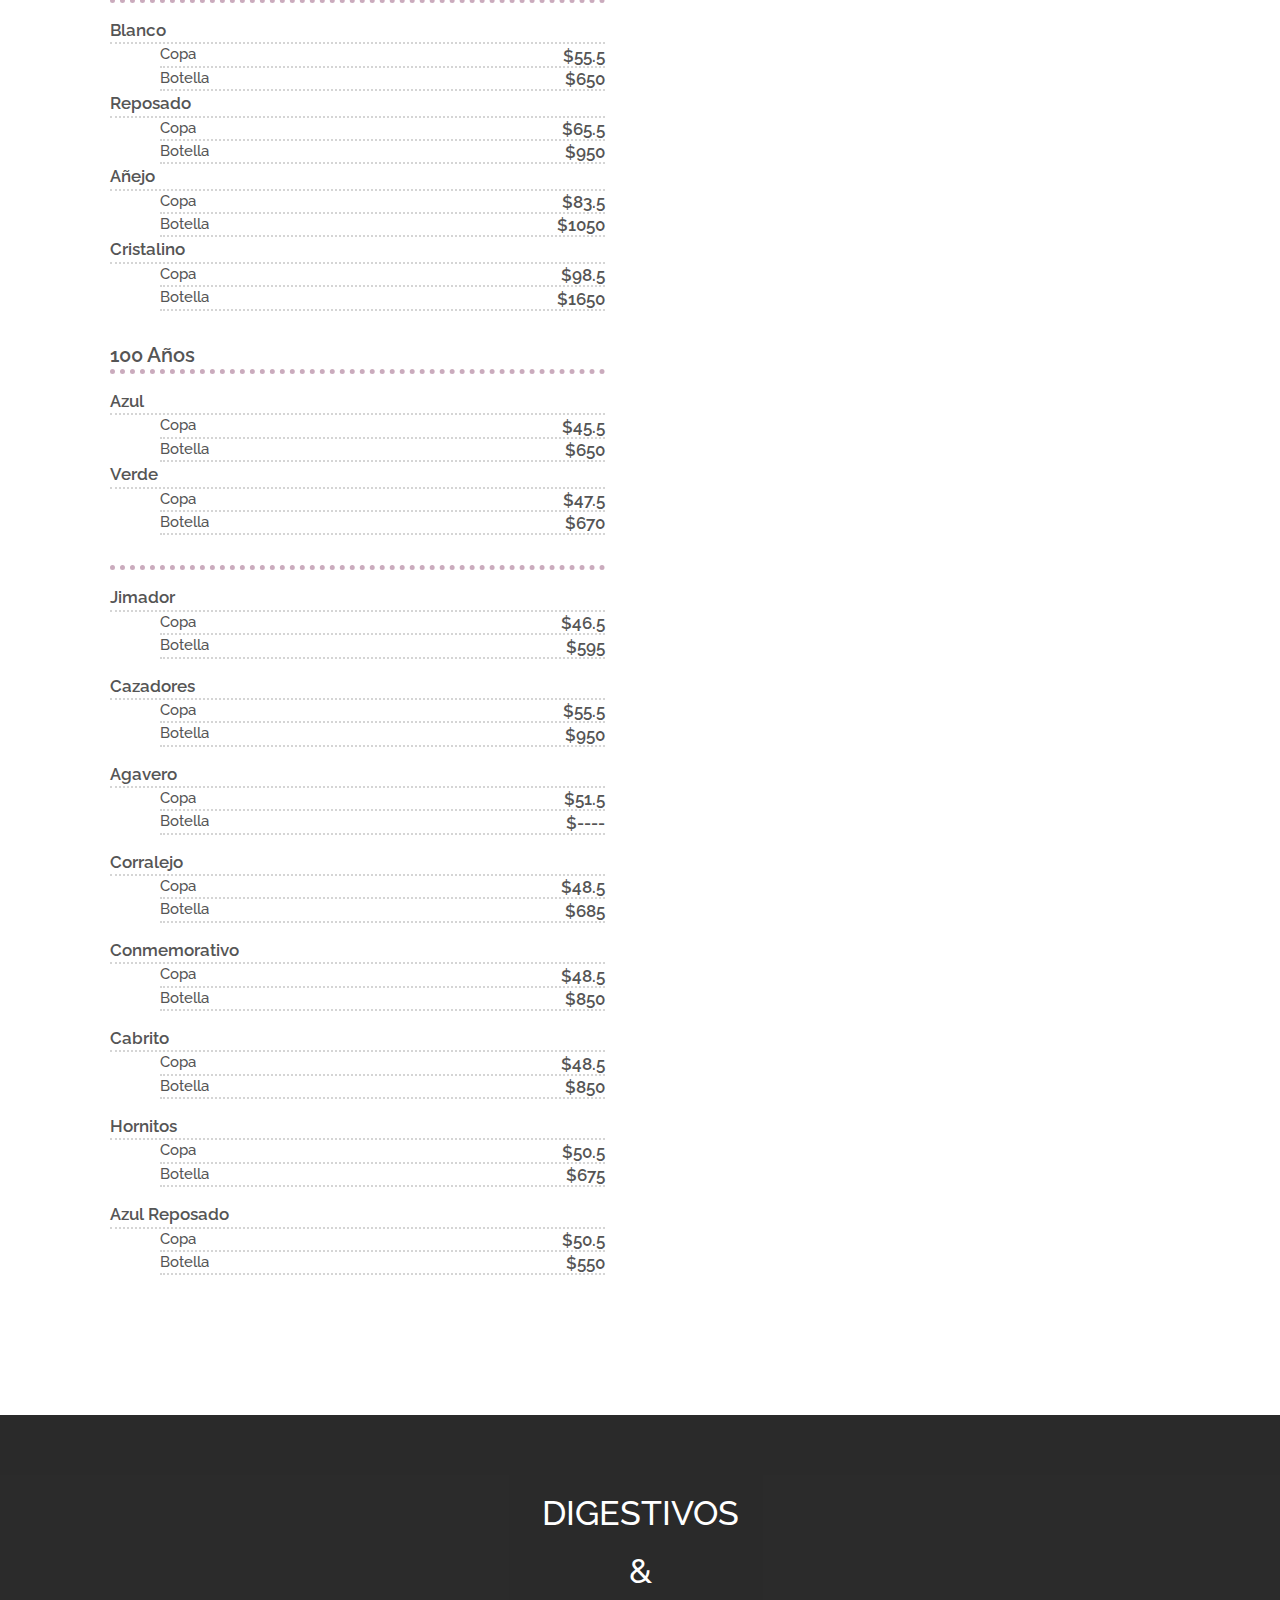
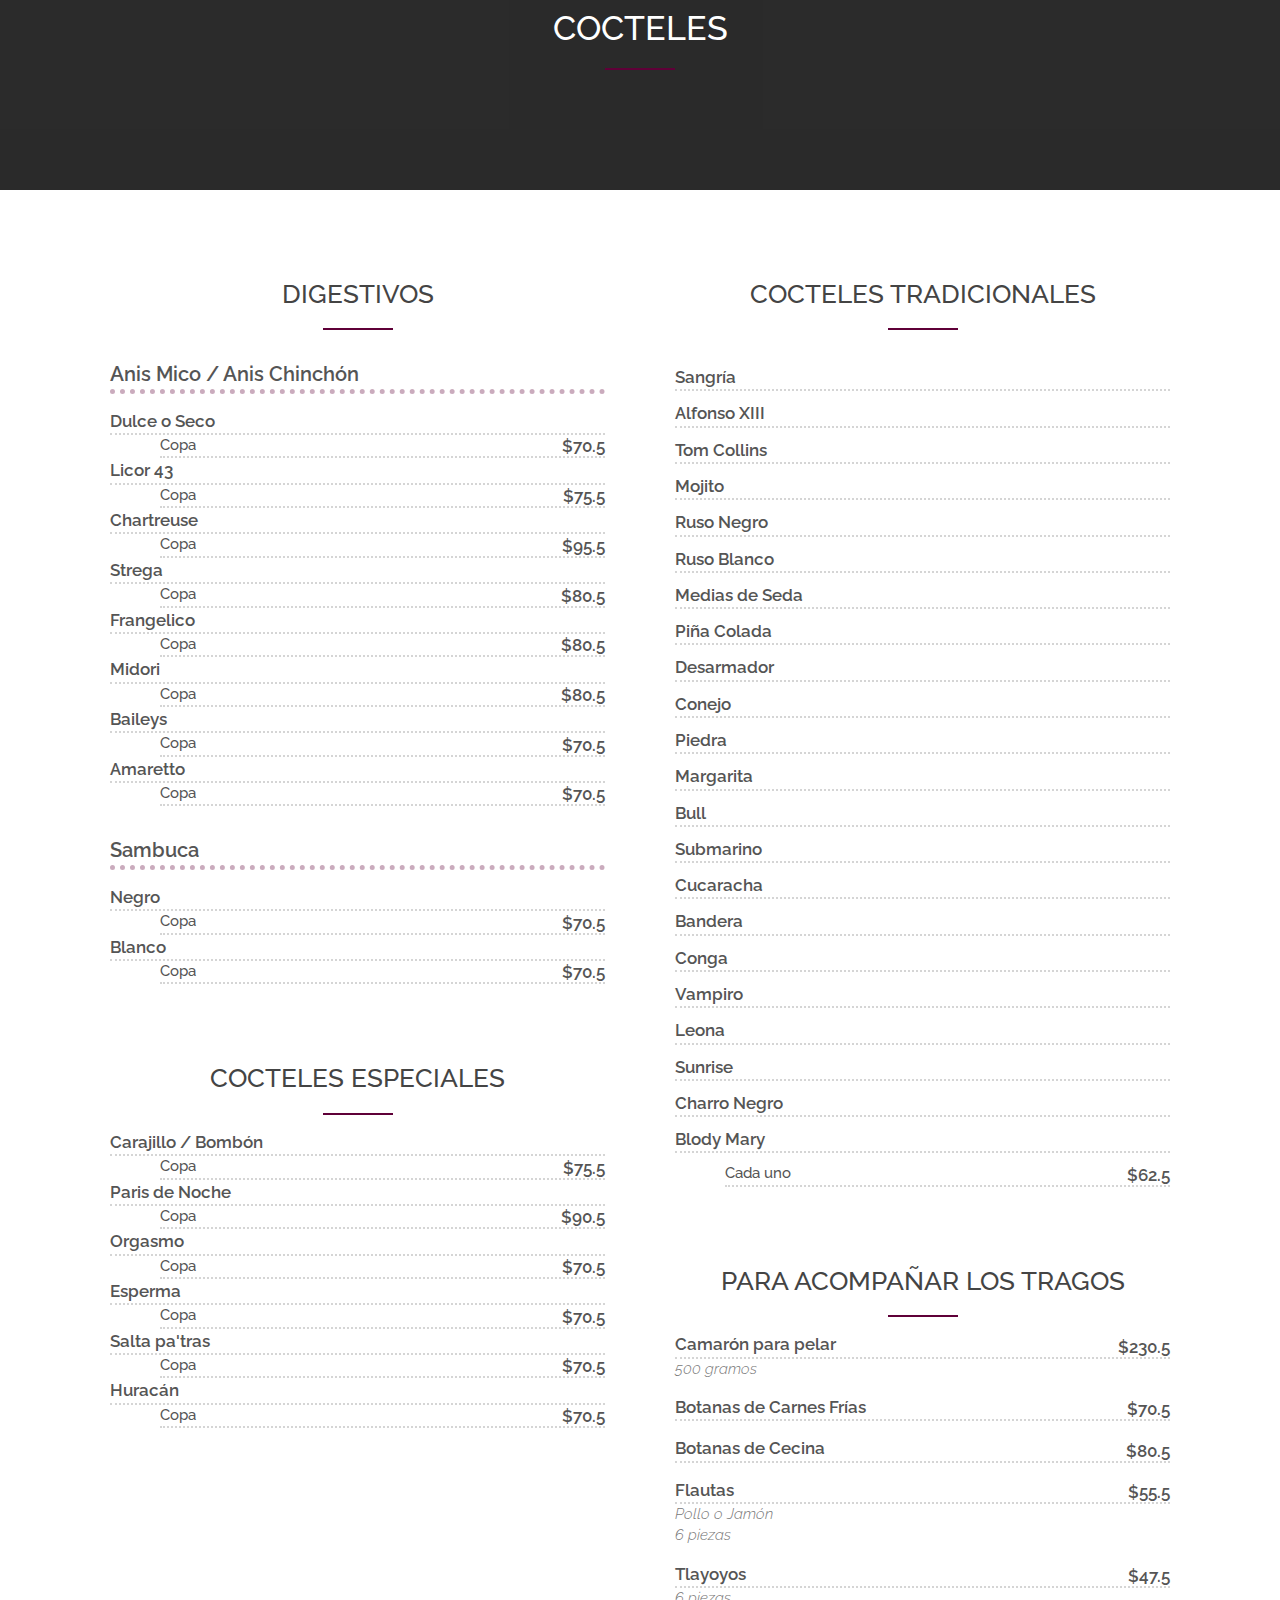
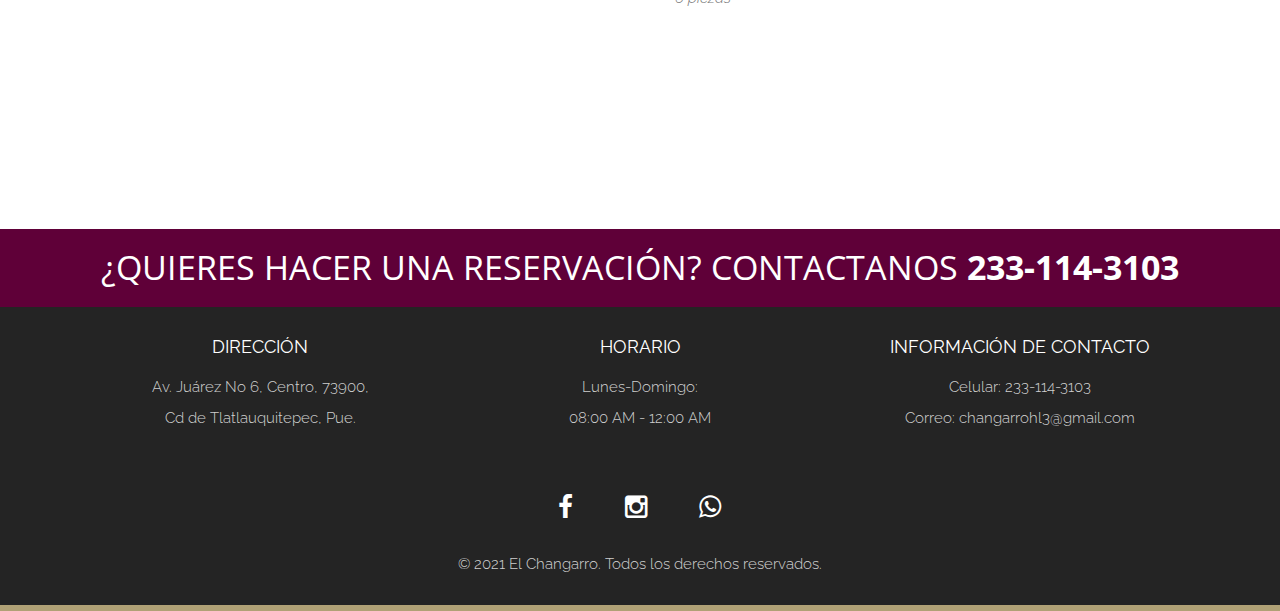
==== commit c175a2db: "Se agregan iconos y se reordena la barra de navegación" ====
--- a/bar.html
+++ b/bar.html
@@ -47,8 +47,8 @@
     <!-- Collect the nav links, forms, and other content for toggling -->
     <div class="collapse navbar-collapse" id="bs-example-navbar-collapse-1">
       <ul class="nav navbar-nav navbar-right">
-        <li><a href="index.html" class="page-scroll">Inicio</a></li>
-        <li><a href="menu.html" class="page-scroll">Menú</a></li>
+        <li><a href="index.html" class="page-scroll"><i class="fa fa-home"></i> Inicio</a></li>
+        <li><a href="menu.html" class="page-scroll"><i class="fa fa-cutlery "></i> Menú</a></li>
         <li><a href="#vinos" class="page-scroll">Vinos</a></li>
         <li><a href="#brandy" class="page-scroll">Brandy / Vodka</a></li>
         <li><a href="#whisky" class="page-scroll">Whisky / Cognac</a></li>
--- a/css/style.css
+++ b/css/style.css
@@ -111,7 +111,7 @@
 	transition: all 0.8s;
 }
 #menu.navbar-default {
-	background-color: #26262667;
+	background-color: #262626be;
 	border-color: rgba(231, 231, 231, 0);
 }
 #menu a.navbar-brand {
@@ -151,14 +151,14 @@
 	border-color: rgb(176, 161, 118);
 }
 .navbar-default .navbar-toggle:hover>.icon-bar {
-	background-color: rgb(235, 8, 8);
+	background-color: rgb(240, 230, 230);
 }
 .section-title {
 	margin-bottom: 70px;
 }
 .section-title .overlay {
 	padding: 80px 0;
-	background: rgba(38, 38, 38, 0.7);
+	background: rgba(38, 38, 38, 0.829);
 }
 .section-title p {
 	font-size: 22px;
@@ -230,7 +230,7 @@
 	padding-top: 5px;
 }
 .intro .overlay {
-	background: rgba(0,0,0,0.38);
+	background: rgba(0, 0, 0, 0.514);
 }
 .intro h1 {
 	font-family: 'Dancing Script', cursive;
@@ -377,7 +377,7 @@
 }
 #restaurant-menu .menu-item-price-medida {
 	float: right;
-	font-size: 16px;
+	font-size: 17px;
 	font-weight: 600;
 	color: #555;
 	margin-top: -24px;
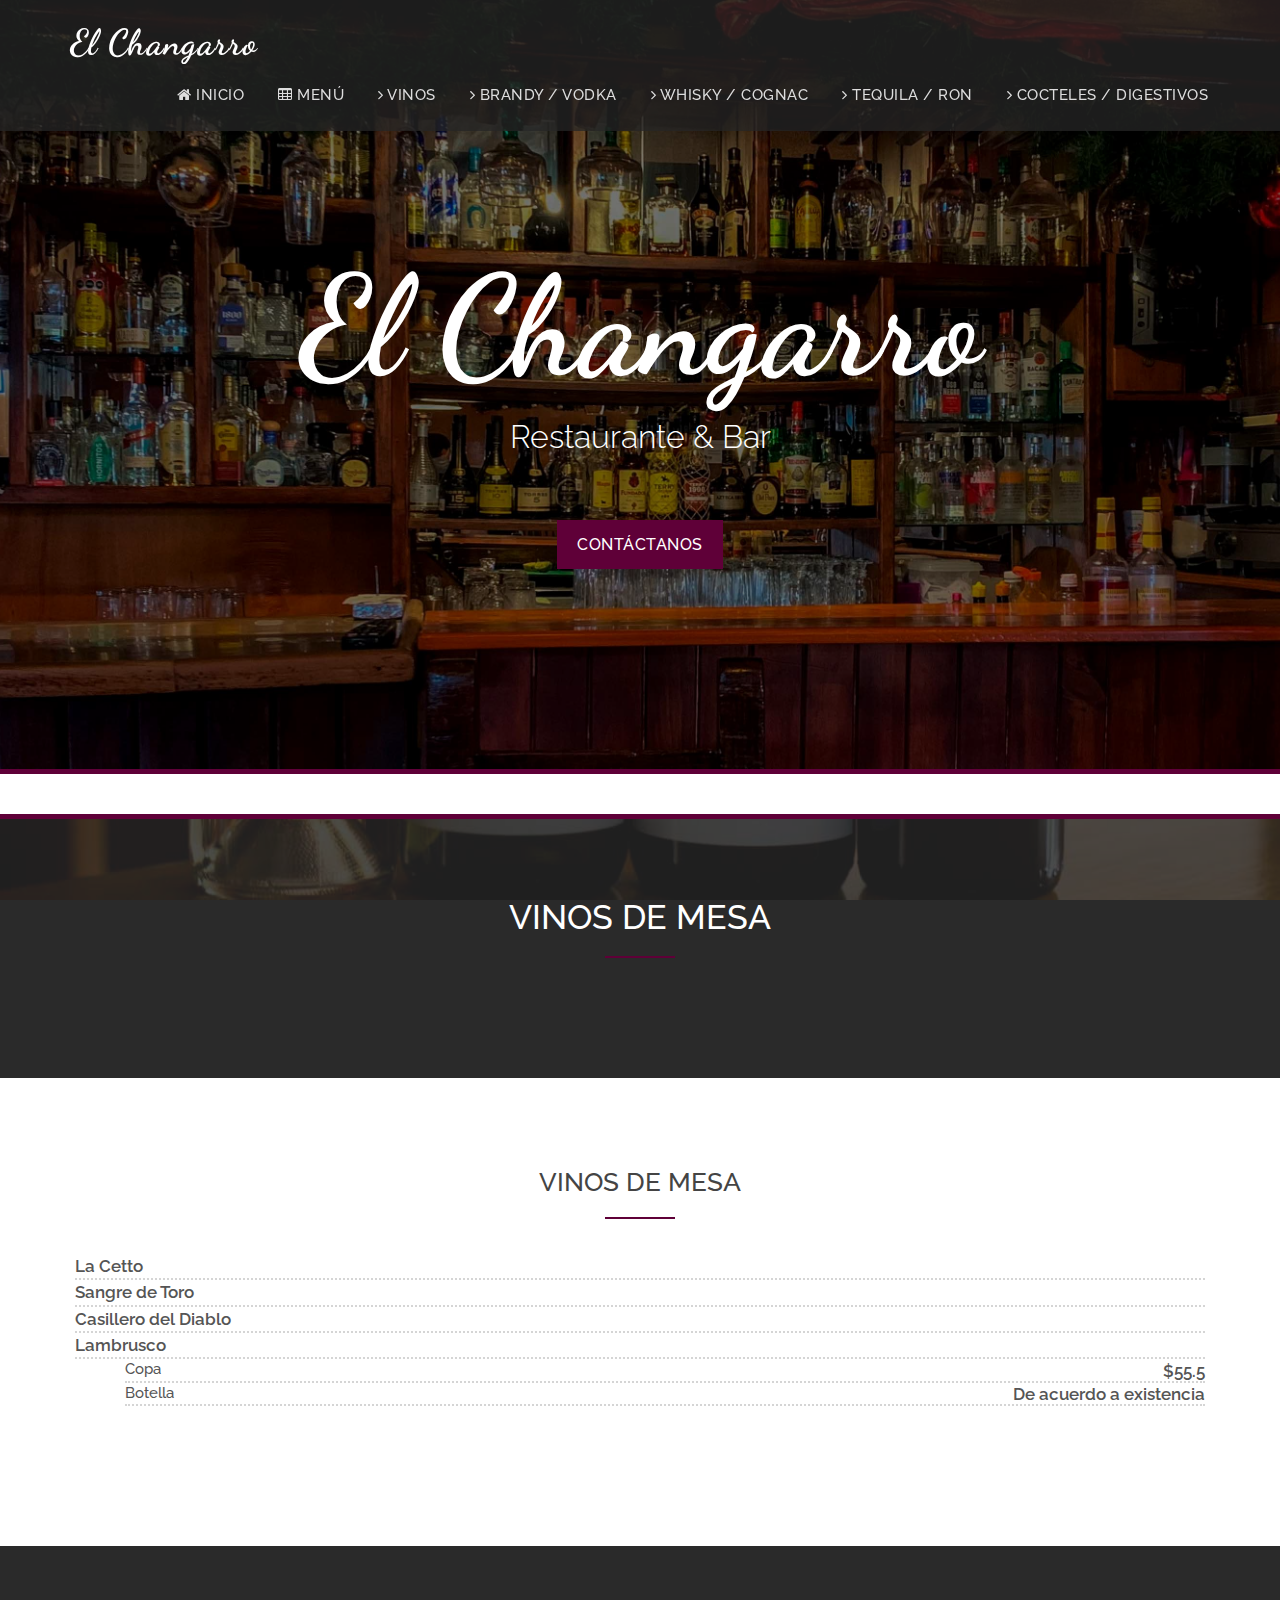
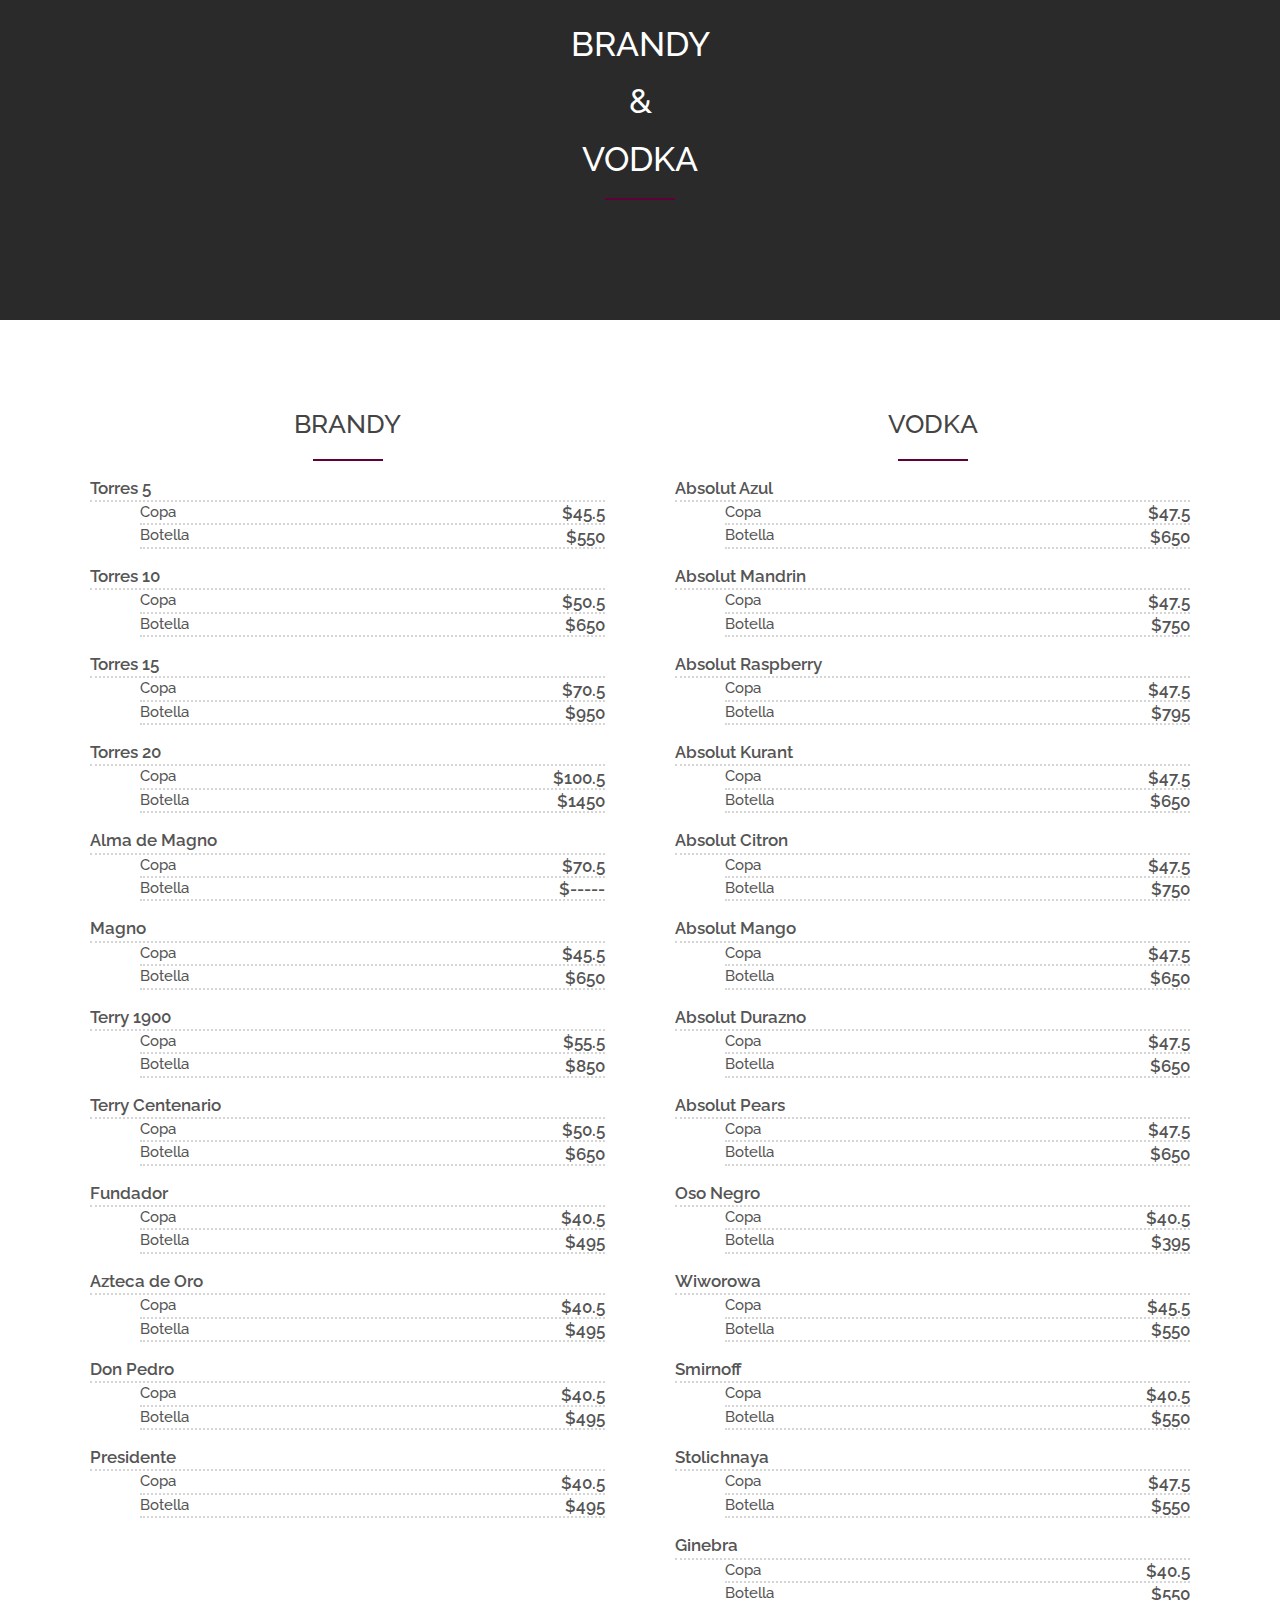
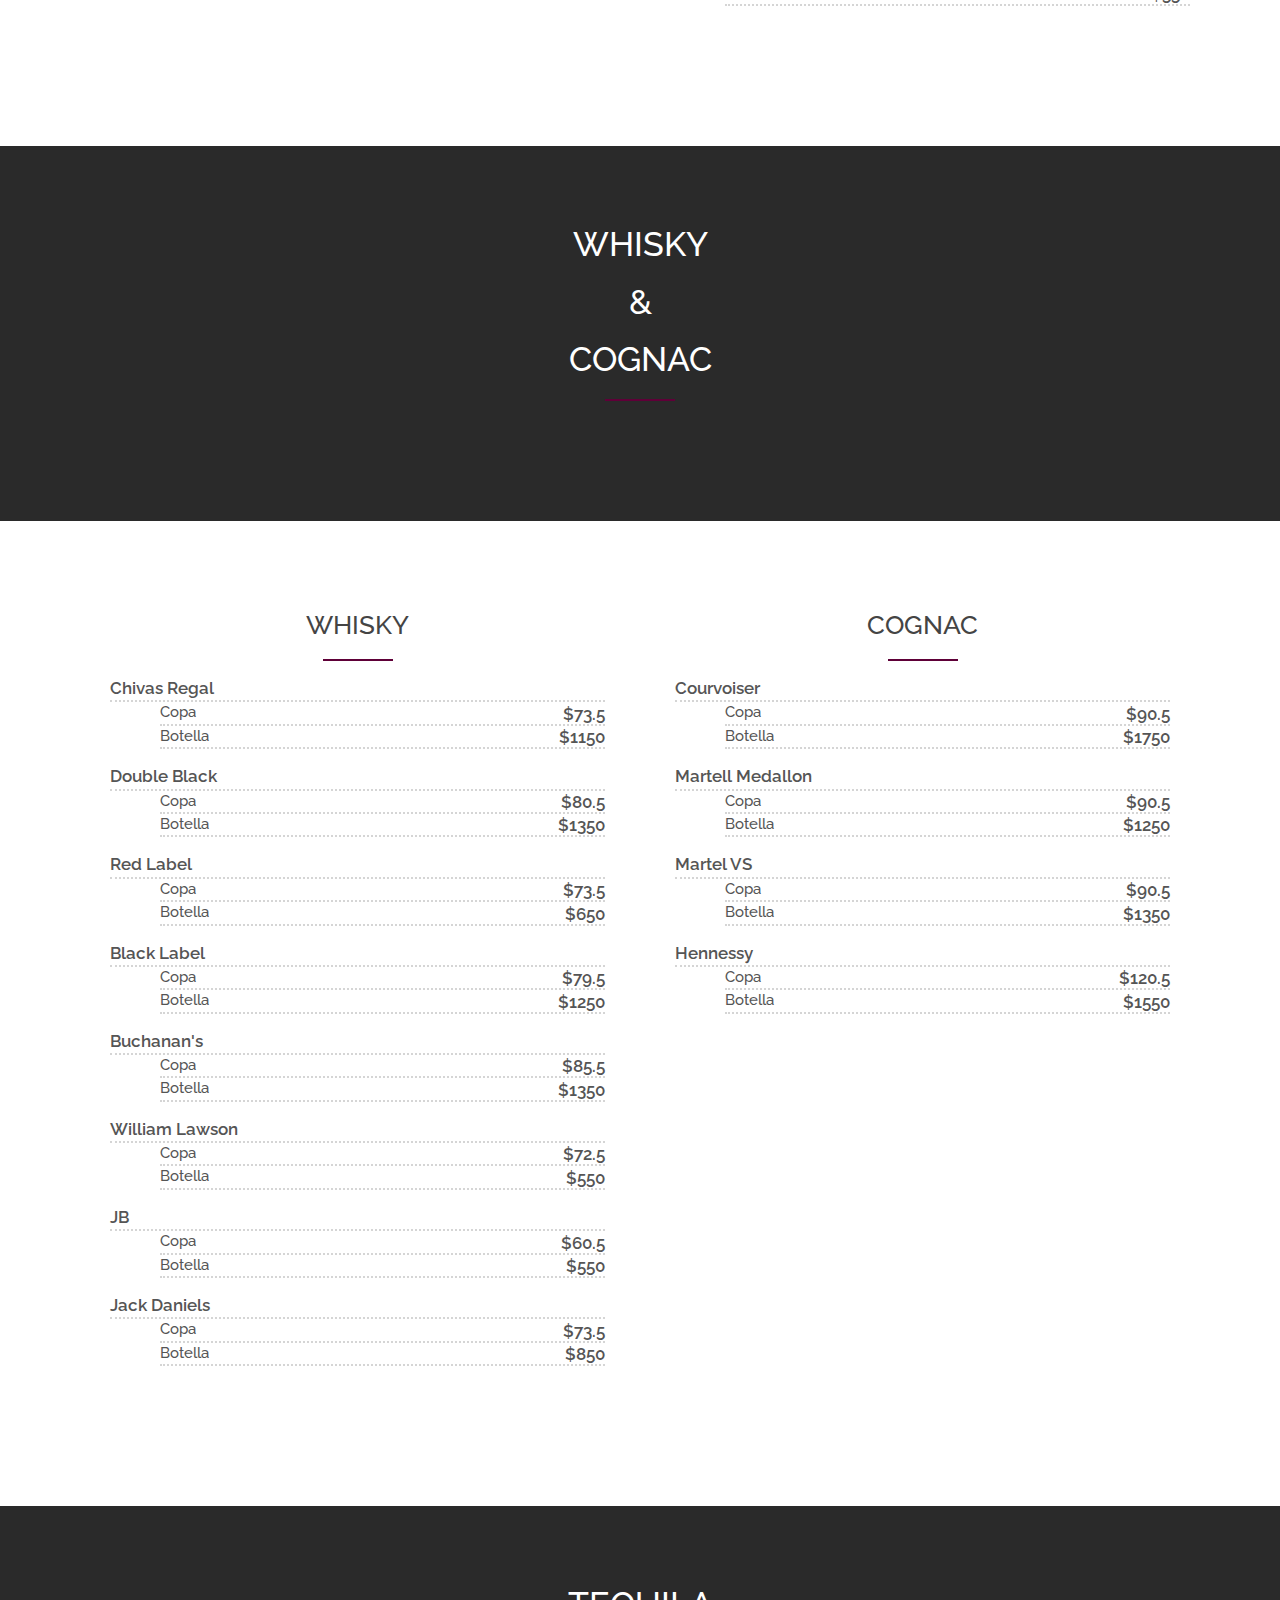
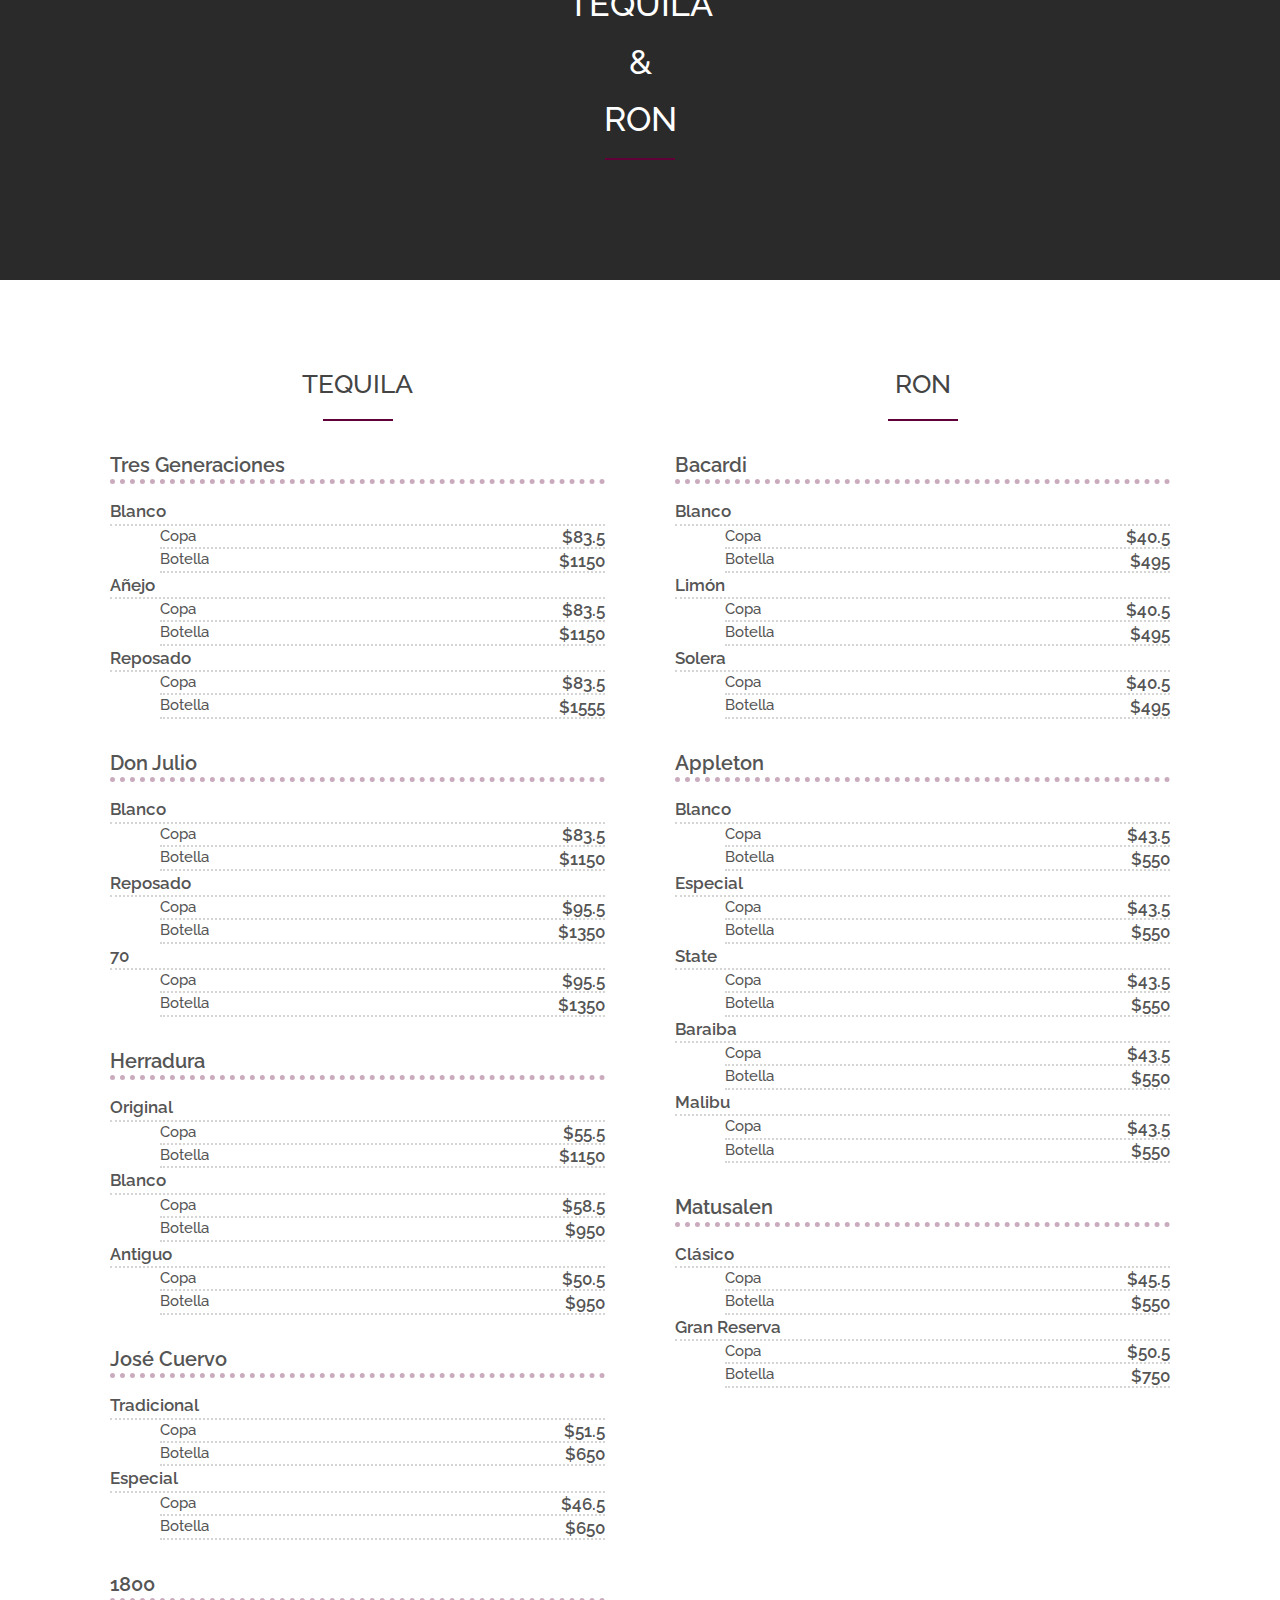
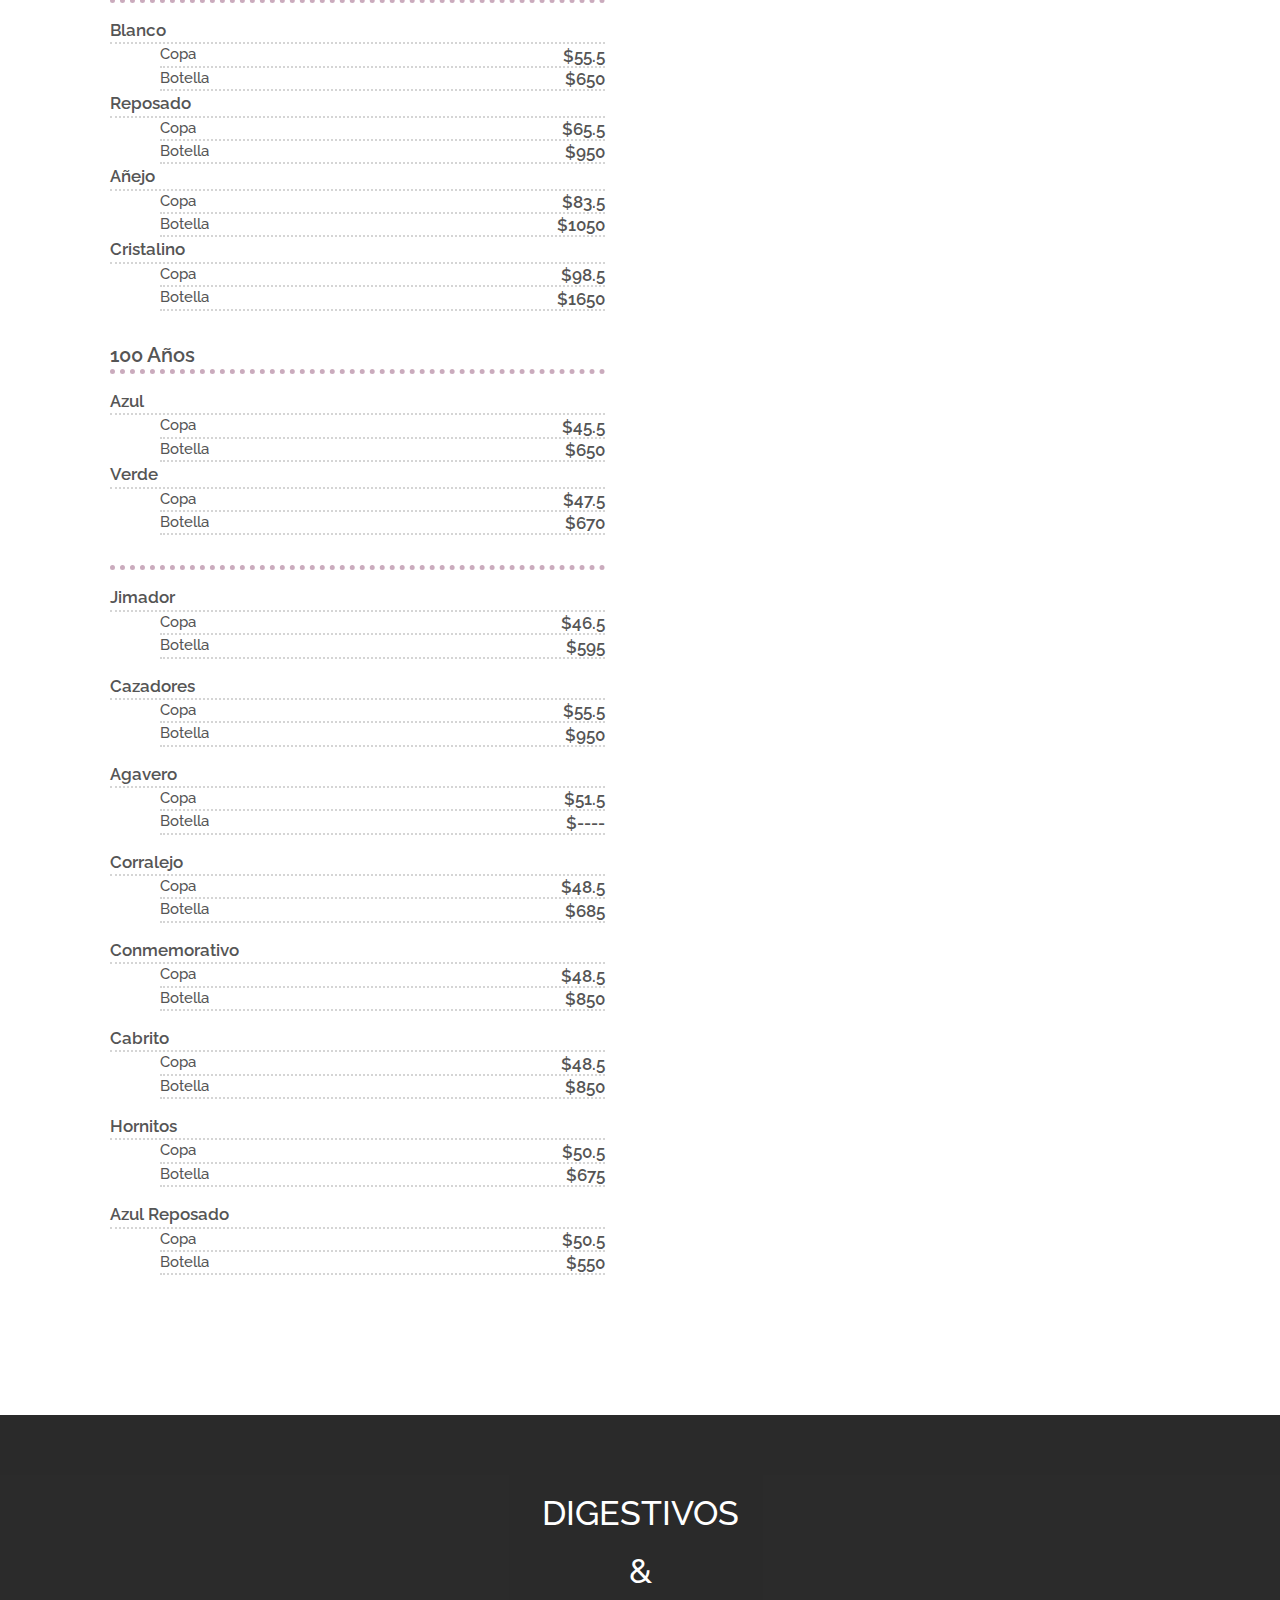
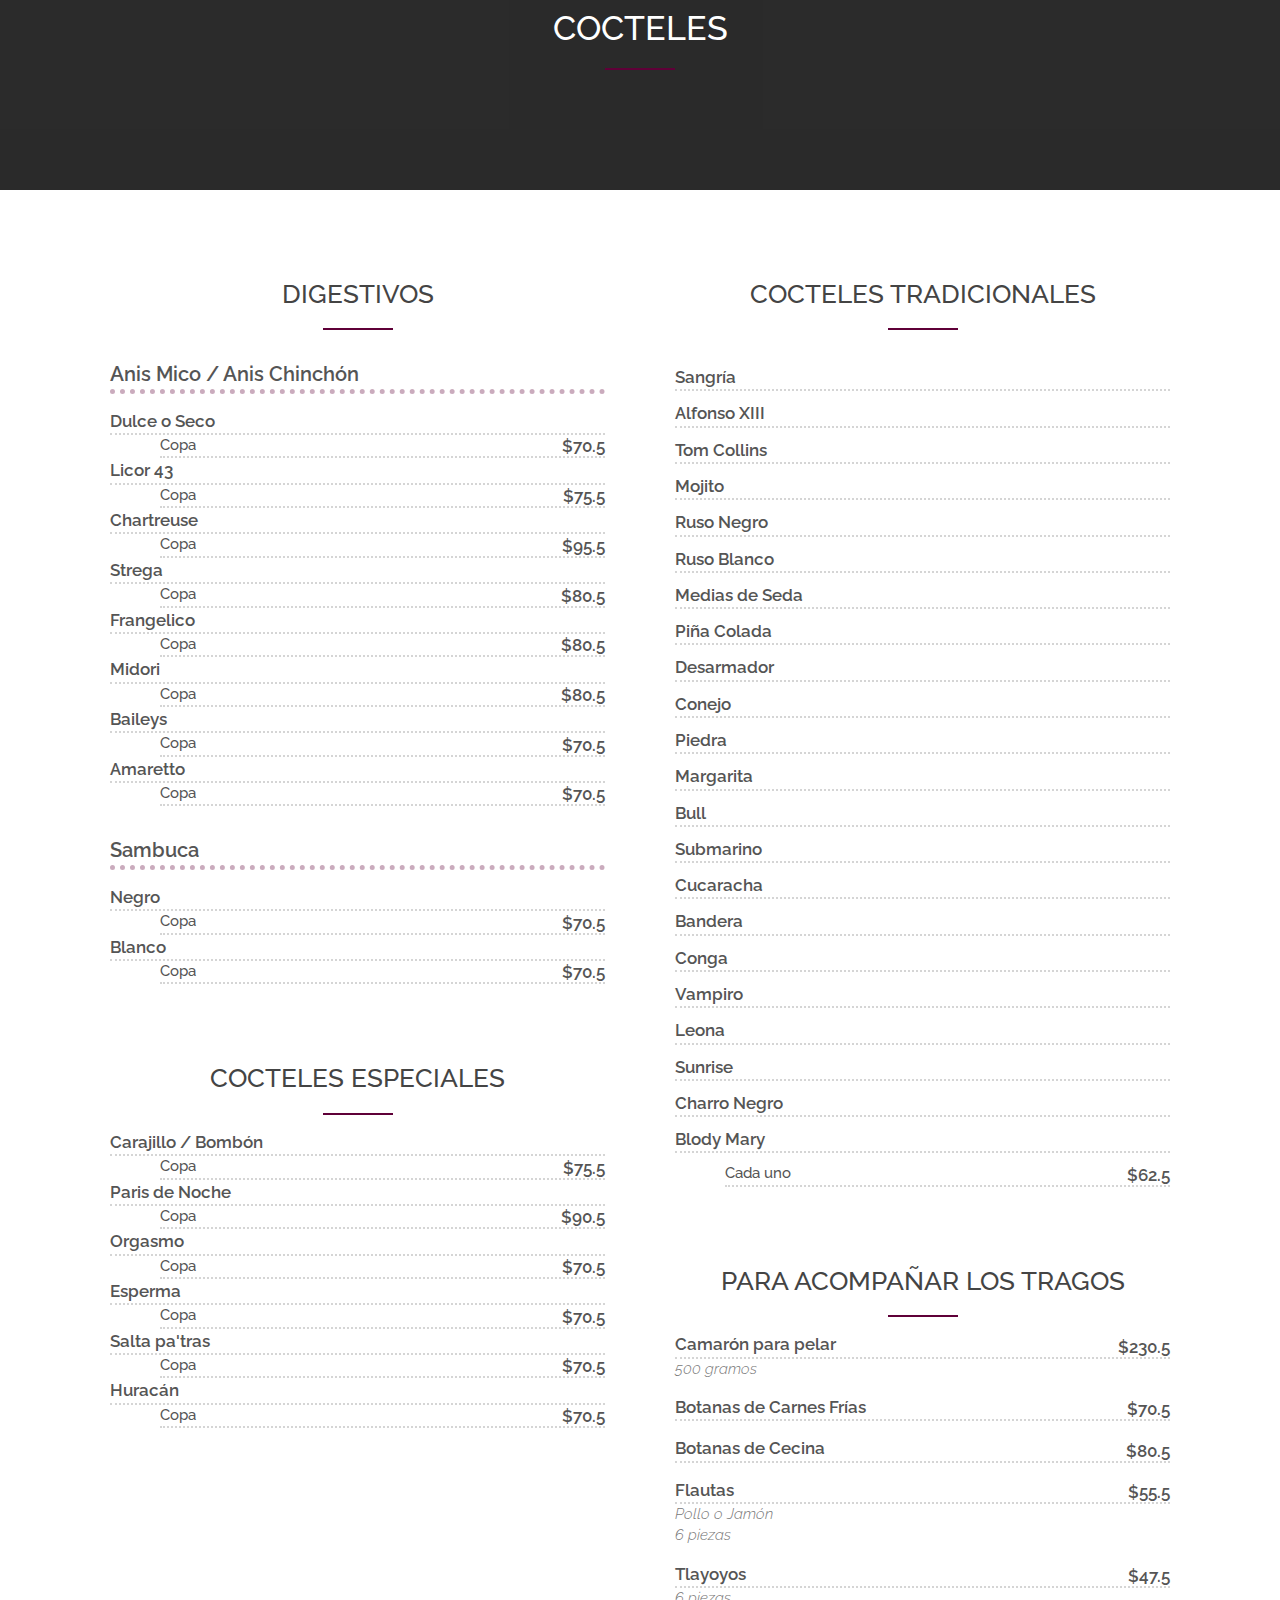
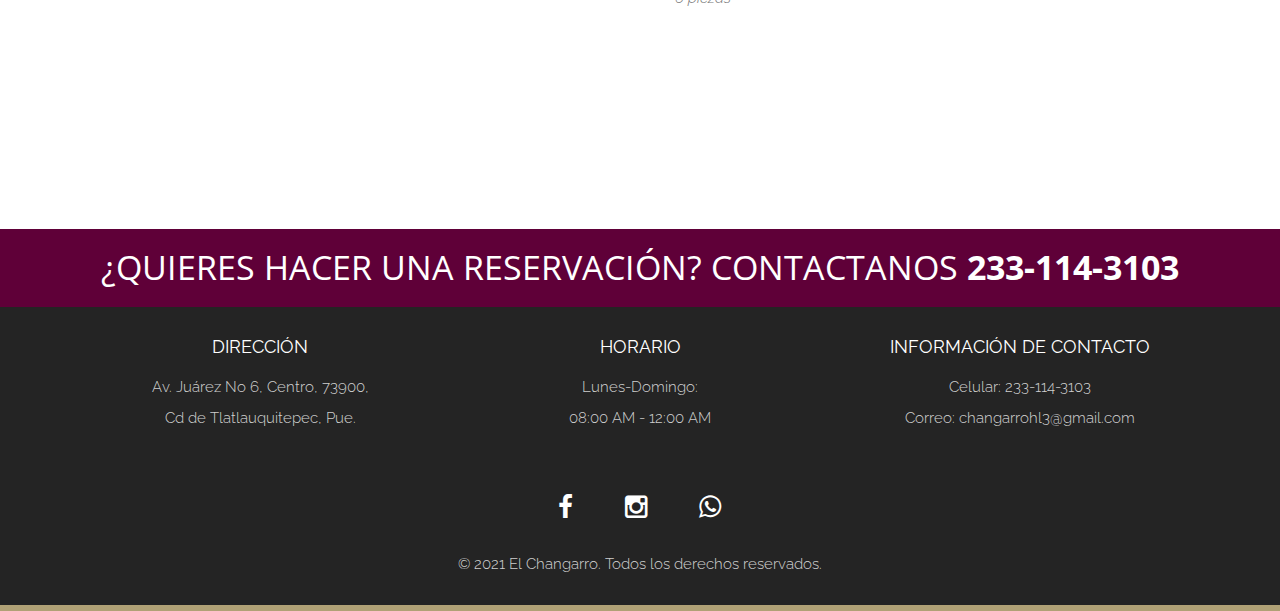
==== commit 3d5055da: "Se agregan caracteristicas" ====
--- a/bar.html
+++ b/bar.html
@@ -48,12 +48,12 @@
     <div class="collapse navbar-collapse" id="bs-example-navbar-collapse-1">
       <ul class="nav navbar-nav navbar-right">
         <li><a href="index.html" class="page-scroll"><i class="fa fa-home"></i> Inicio</a></li>
-        <li><a href="menu.html" class="page-scroll"><i class="fa fa-cutlery "></i> Menú</a></li>
-        <li><a href="#vinos" class="page-scroll">Vinos</a></li>
-        <li><a href="#brandy" class="page-scroll">Brandy / Vodka</a></li>
-        <li><a href="#whisky" class="page-scroll">Whisky / Cognac</a></li>
-        <li><a href="#tequila" class="page-scroll">Tequila / Ron</a></li>
-        <li><a href="#cocteles" class="page-scroll">Cocteles / Digestivos </a></li>
+        <li><a href="menu.html" class="page-scroll"><i class="fa  fa-table"></i> Menú</a></li>
+        <li><a href="#vinos" class="page-scroll"><i class="fa fa-angle-right"></i> Vinos</a></li>
+        <li><a href="#brandy" class="page-scroll"><i class="fa fa-angle-right"></i> Brandy / Vodka</a></li>
+        <li><a href="#whisky" class="page-scroll"><i class="fa fa-angle-right"></i> Whisky / Cognac</a></li>
+        <li><a href="#tequila" class="page-scroll"><i class="fa fa-angle-right"></i> Tequila / Ron</a></li>
+        <li><a href="#cocteles" class="page-scroll"><i class="fa fa-angle-right"></i> Cocteles / Digestivos </a></li>
         
       </ul>
     </div>
--- a/css/style.css
+++ b/css/style.css
@@ -202,7 +202,7 @@
 	display: table;
 	width: 100%;
 	padding: 0;
-	background: url(../img/menu.jpg) no-repeat center center;
+	background: url(../img/eventos.jpg) no-repeat center center;
 	background-color: #e5e5e5;
 	-webkit-background-size: cover;
 	-moz-background-size: cover;
@@ -213,7 +213,7 @@
 	display: table;
 	width: 100%;
 	padding: 0;
-	background: url(../img/copas.jpg) no-repeat center center;
+	background: url(../img/bar_lejos.jpg) no-repeat center center;
 	background-color: #e5e5e5;
 	-webkit-background-size: cover;
 	-moz-background-size: cover;
@@ -269,7 +269,11 @@
 }
 /* About Section */
 #about {
-	padding: 120px 0;
+	padding-top: 120px;
+	padding-bottom: 60px;
+}
+#about-img{
+	padding-bottom: 10px;
 }
 #about h3 {
 	font-size: 20px;
@@ -295,6 +299,16 @@
 	line-height: 24px;
 	margin: 15px 0 30px;
 }
+#about-img .text-menu {
+	line-height: 24px;
+	margin: 15px 0 30px;
+}
+#about-img .text-menu h4{
+	font-size: 25px;
+	font-weight: 500;
+}
+
+
 /* Menu Section */
 #restaurant-menu {
 	padding: 0 0 60px 0;
@@ -314,6 +328,7 @@
 #restaurant-menu .menu-section hr {
 	margin: 0 auto;
 }
+
 #restaurant-menu .menu-section {
 	margin: 0 20px 80px;
 }
@@ -502,7 +517,7 @@
 	transition-property: transform, opacity;
 }
 .portfolio-item {
-	margin: 15px 0;
+	margin: 30px 0;
 }
 .portfolio-item .hover-bg {
 	overflow: hidden;
@@ -555,7 +570,7 @@
 /* Team Section */
 #team {
 	color: #fff;
-	background: #444 url(../img/eventos.png) center top no-repeat fixed;
+	background: #444 url(../img/eventos.jpg) center top no-repeat fixed;
 	background-size: cover;
 }
 #team .overlay {
@@ -634,6 +649,10 @@
 	margin: 5px 0;
 }
 /* Contact Section */
+.padding-contacto{
+	margin-top: 50px;
+}
+
 #contact {
 	padding: 100px 0 60px 0;
 	background: #F6F6F6;
